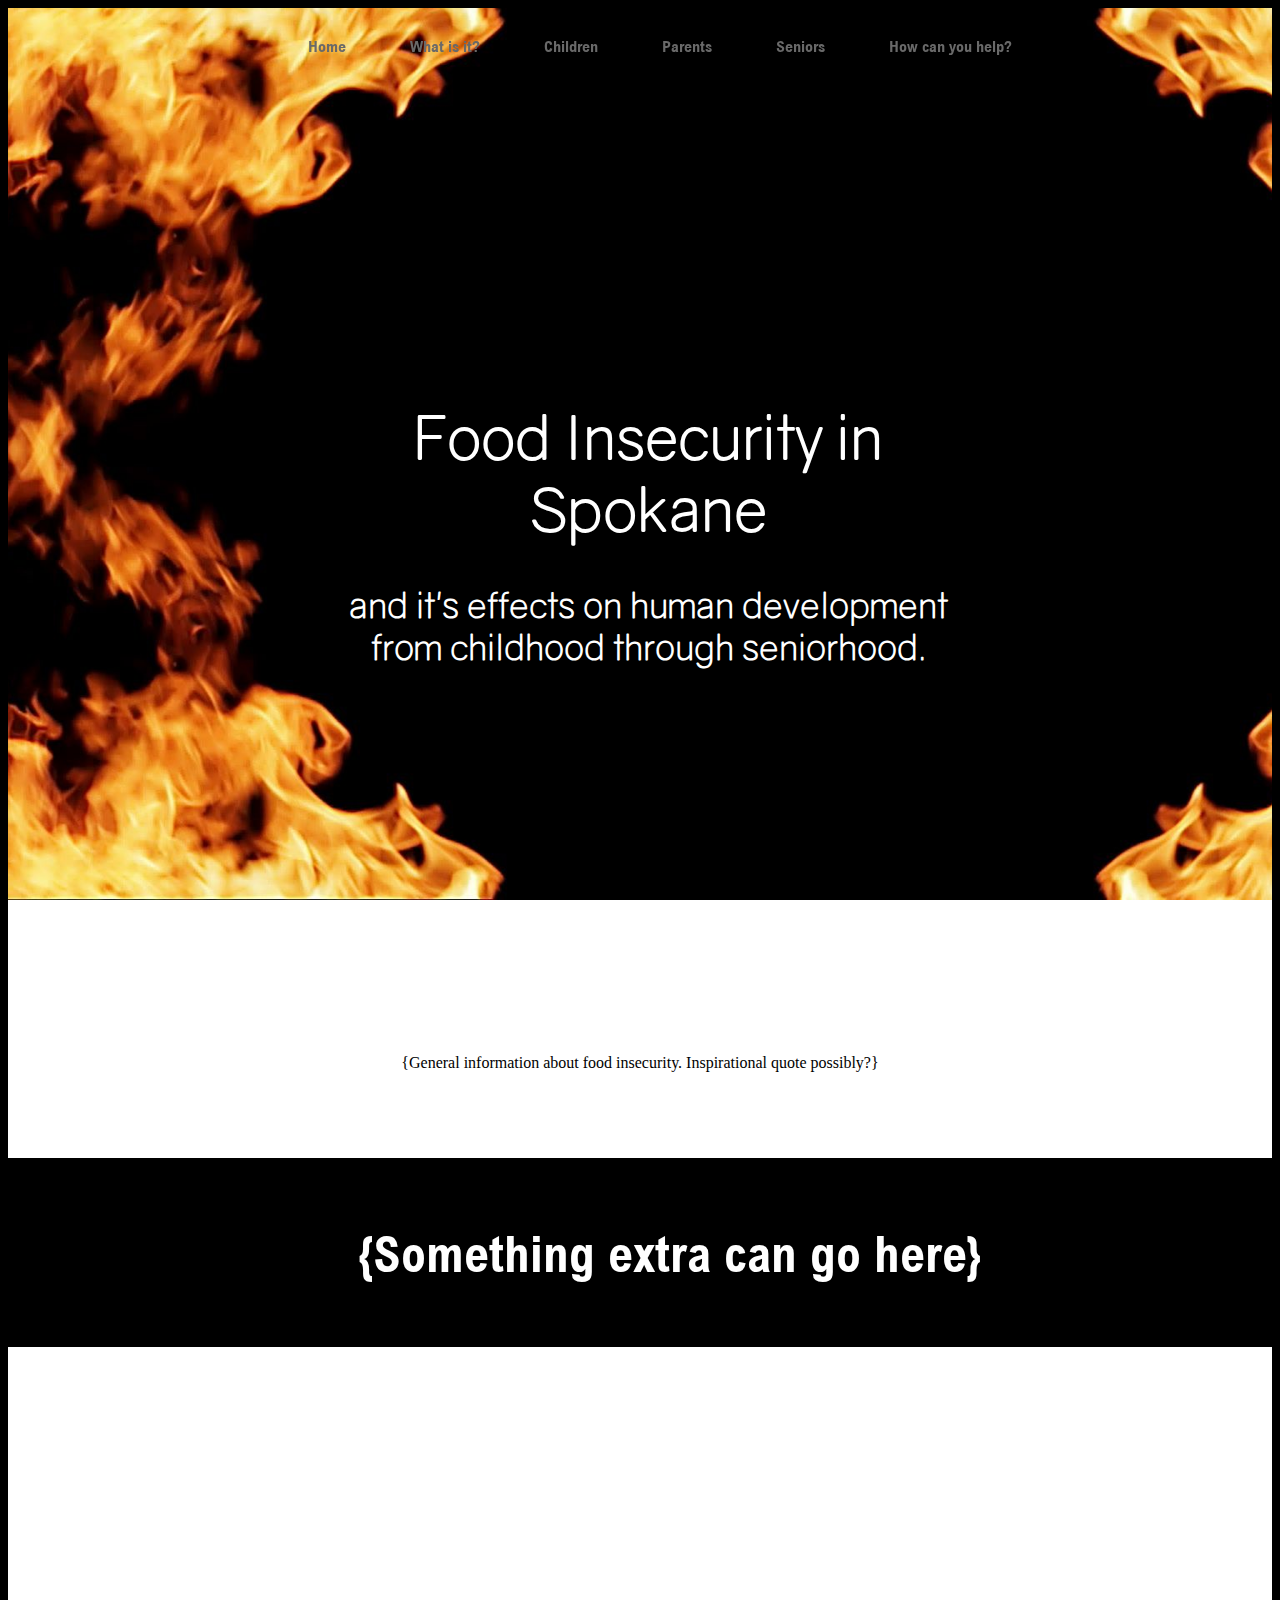
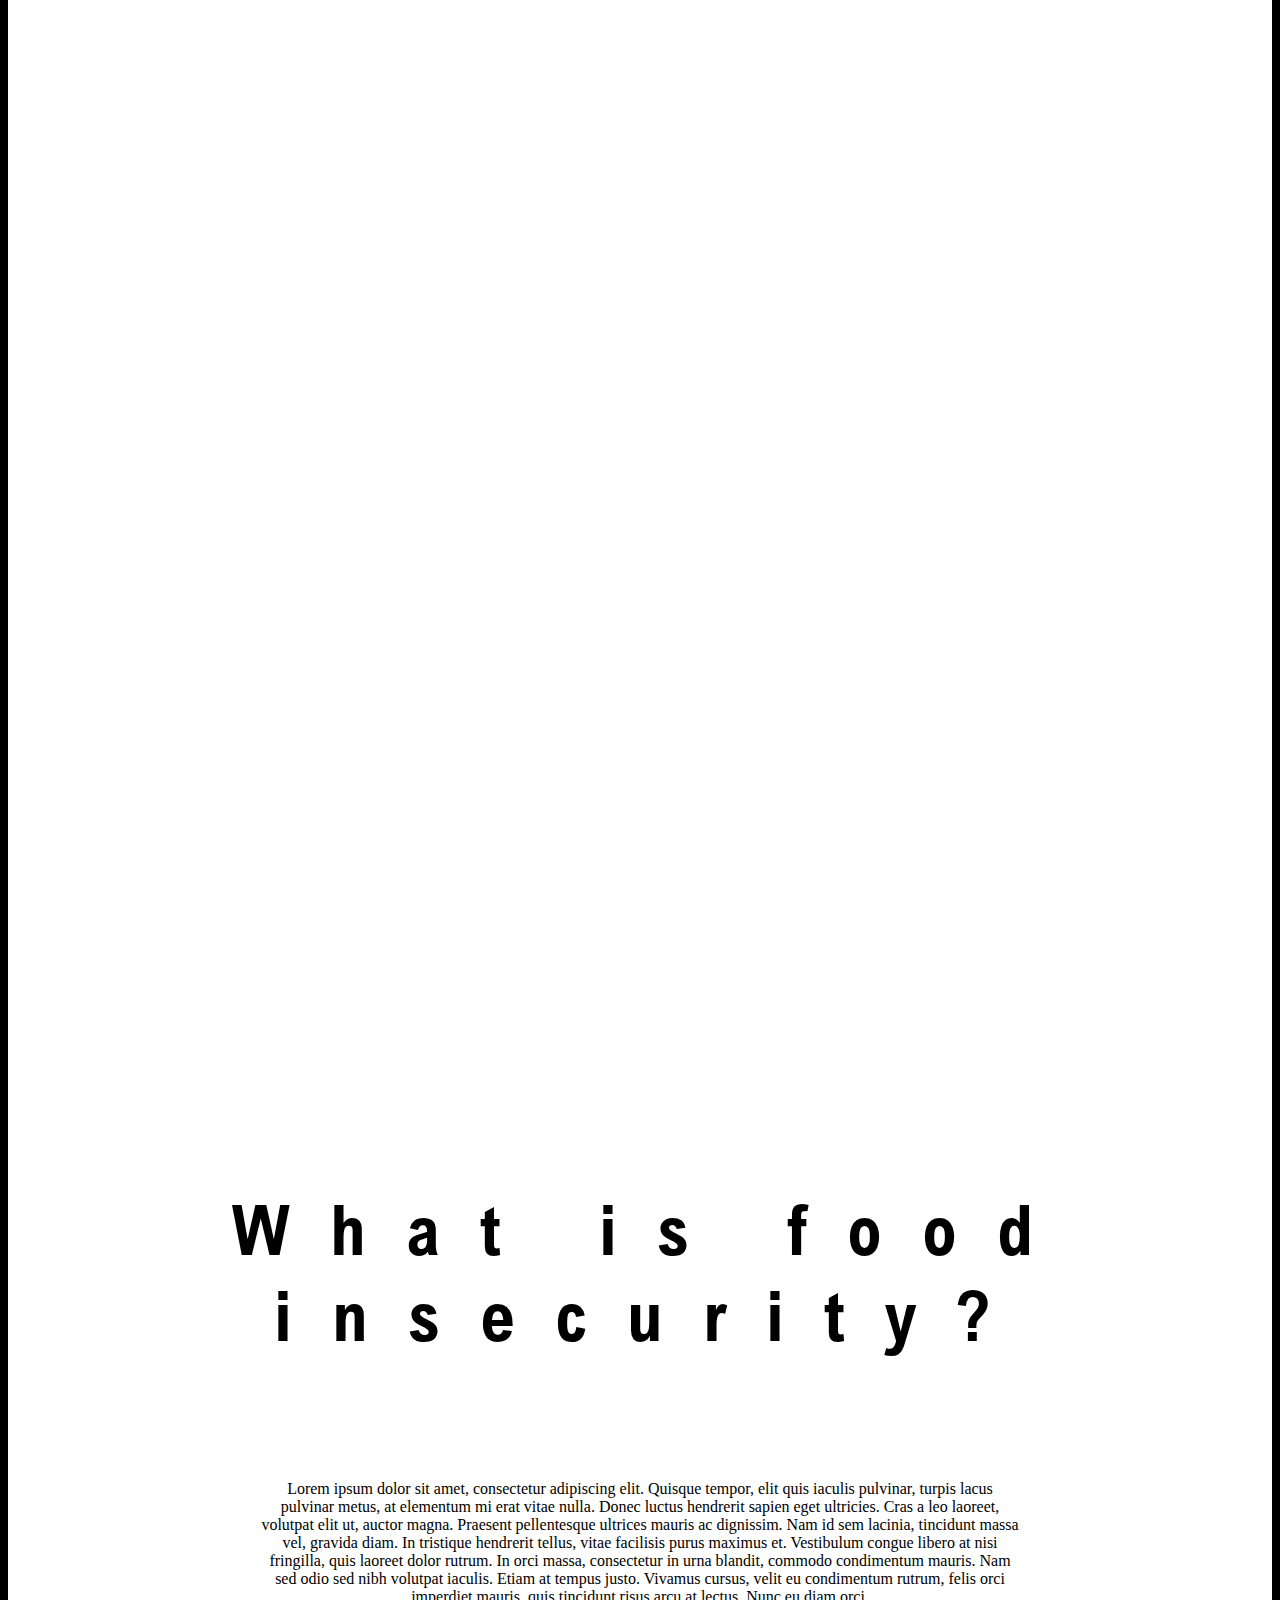
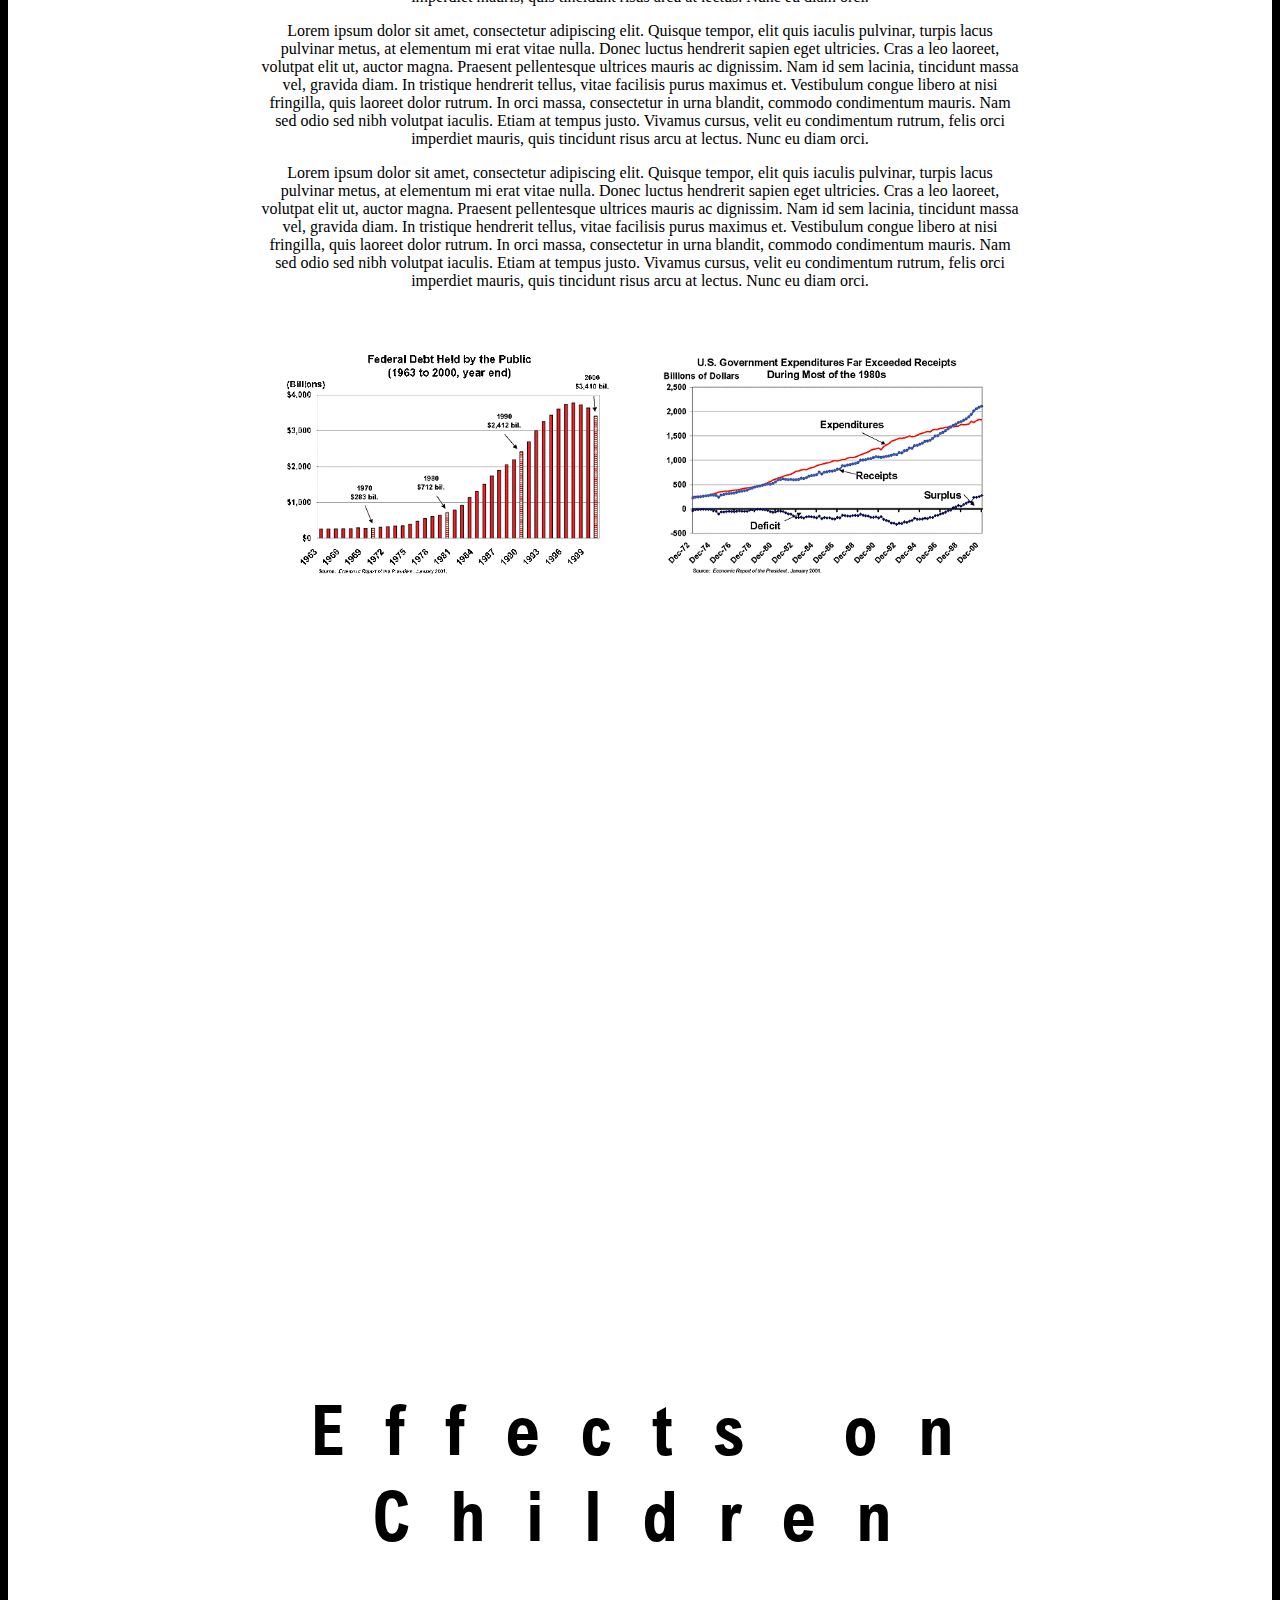
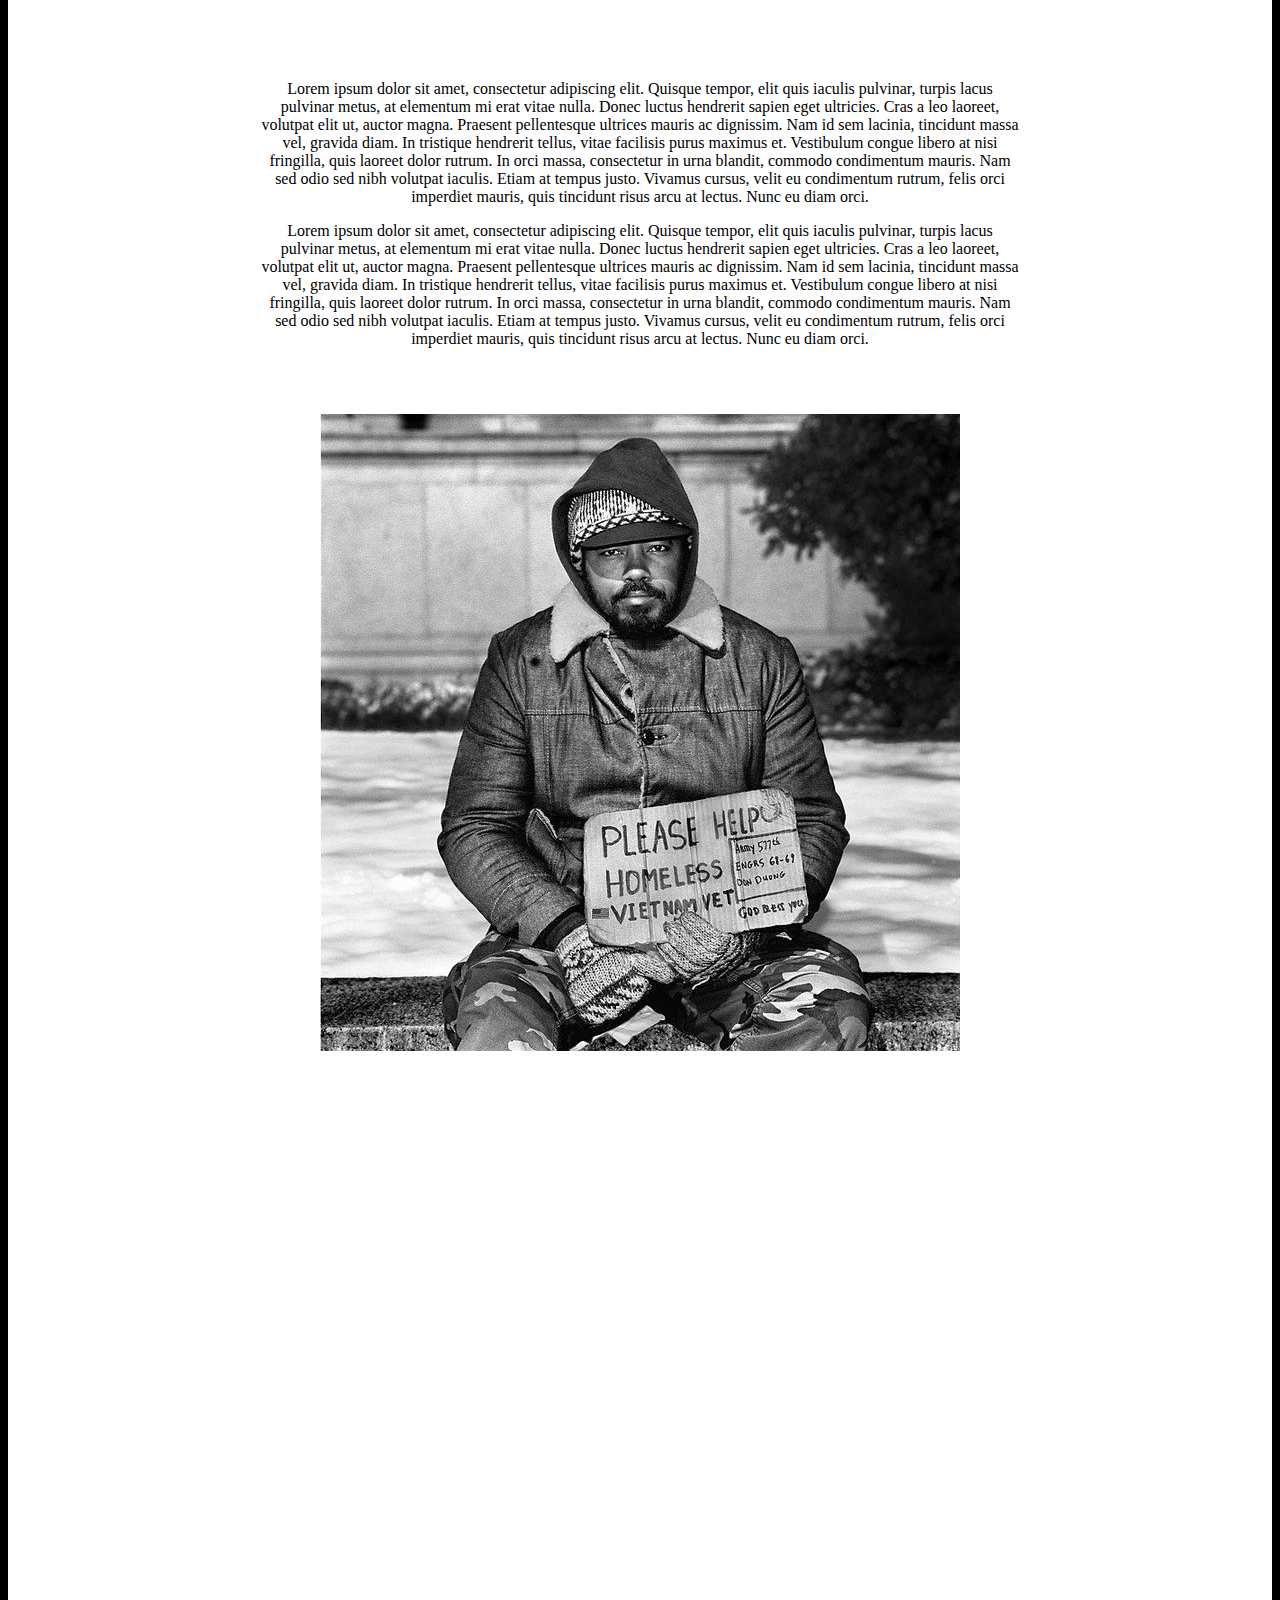
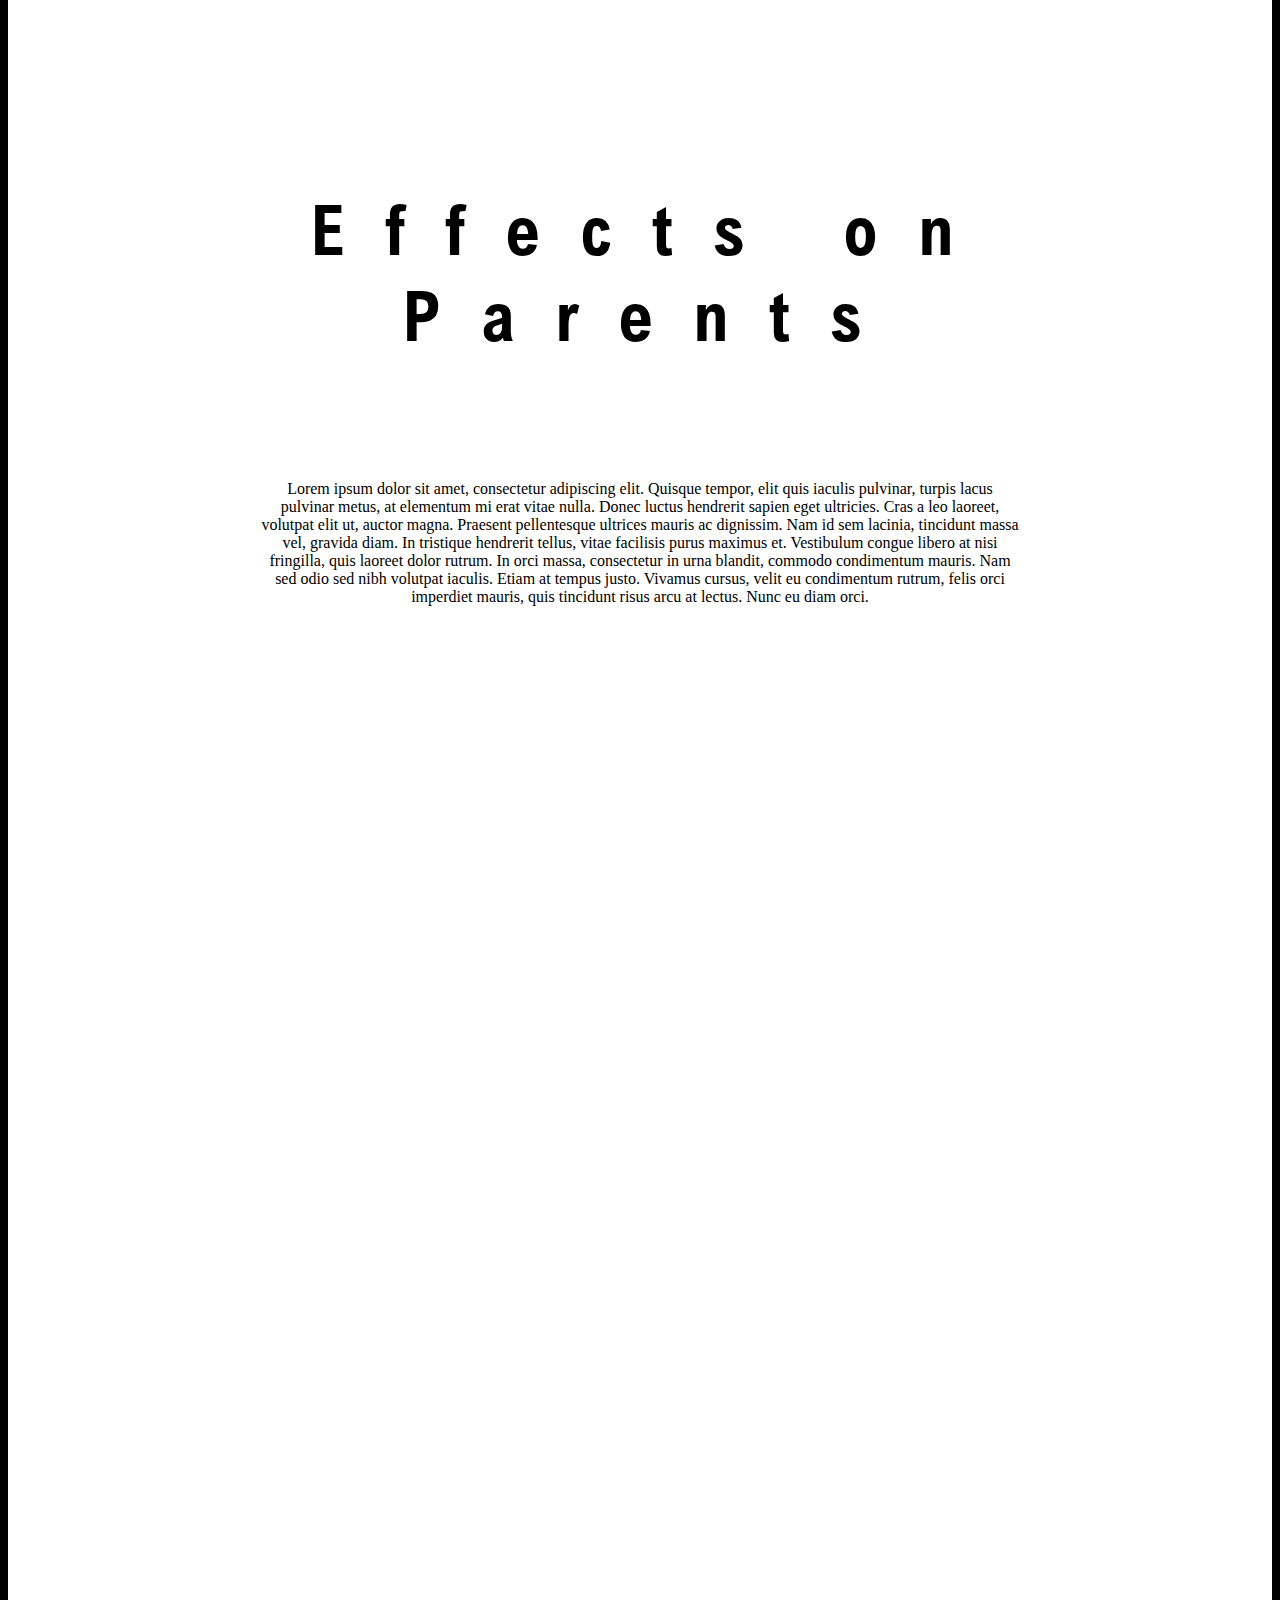
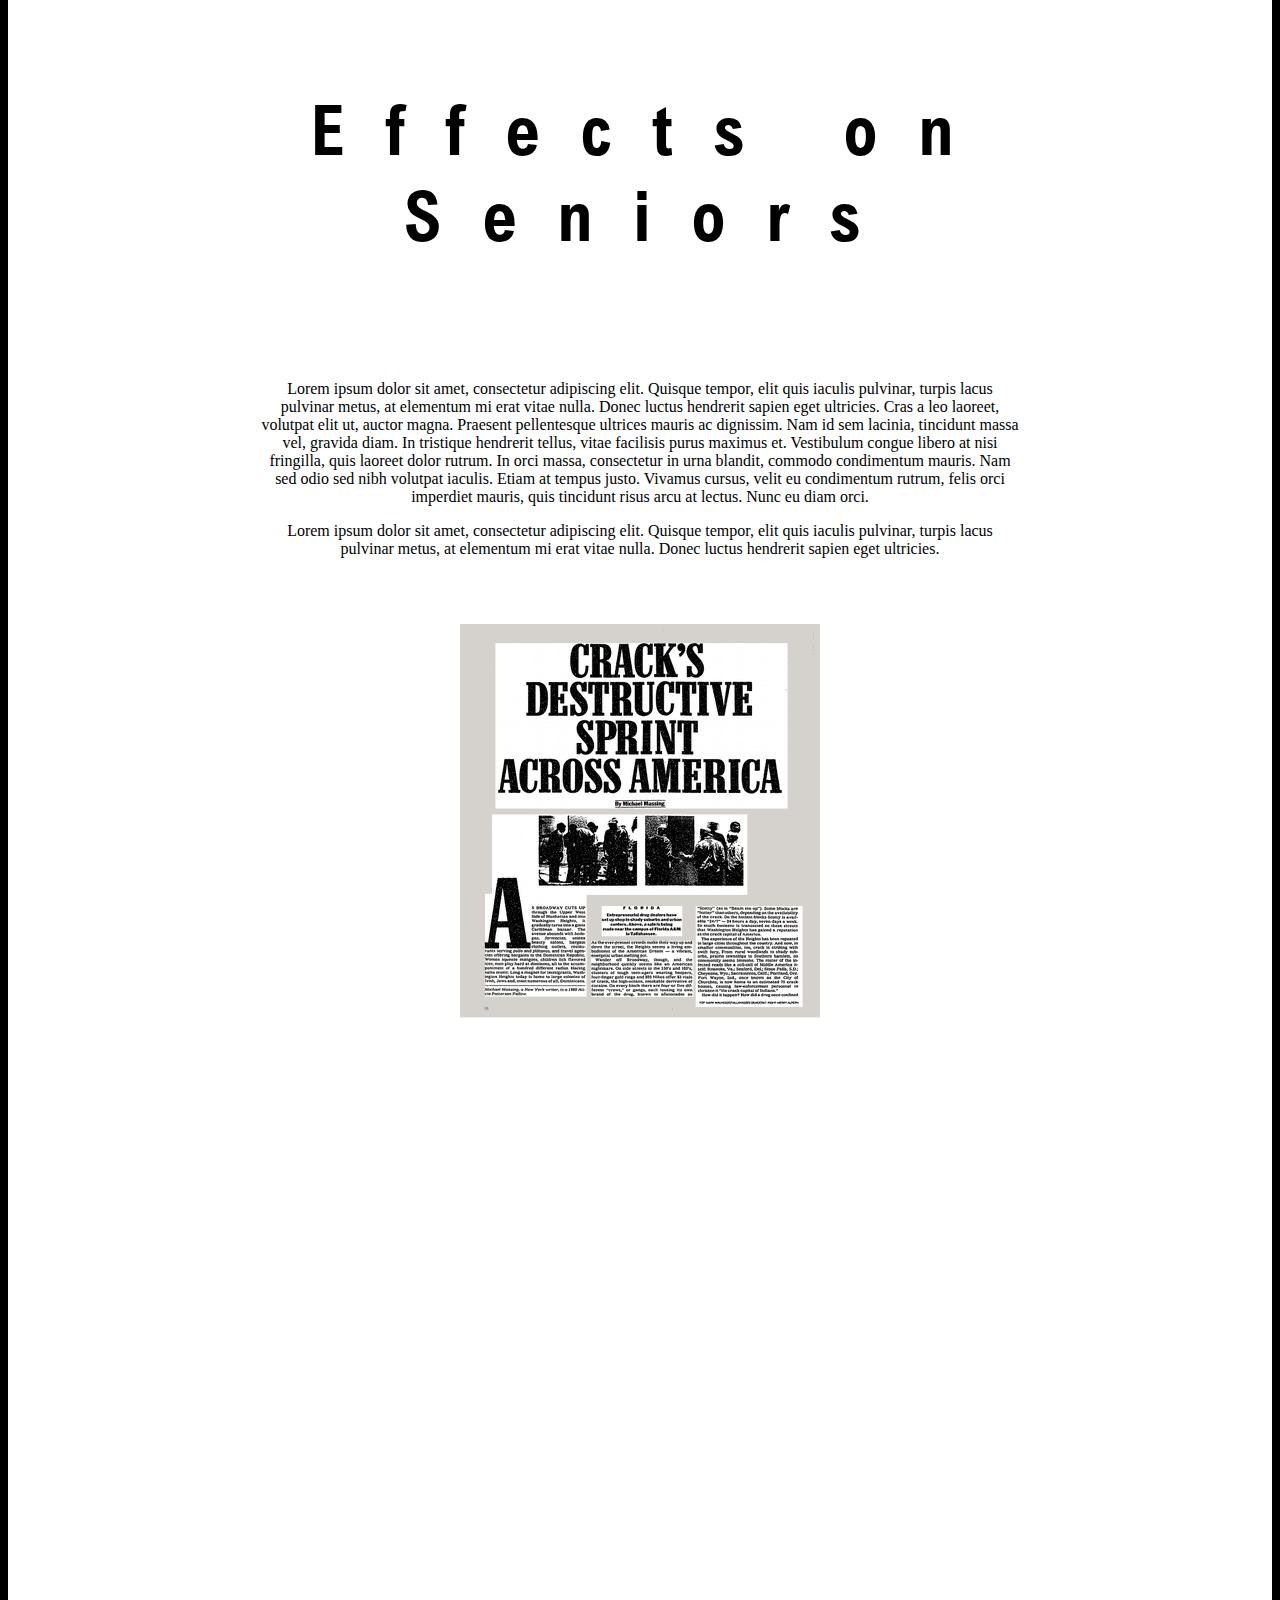
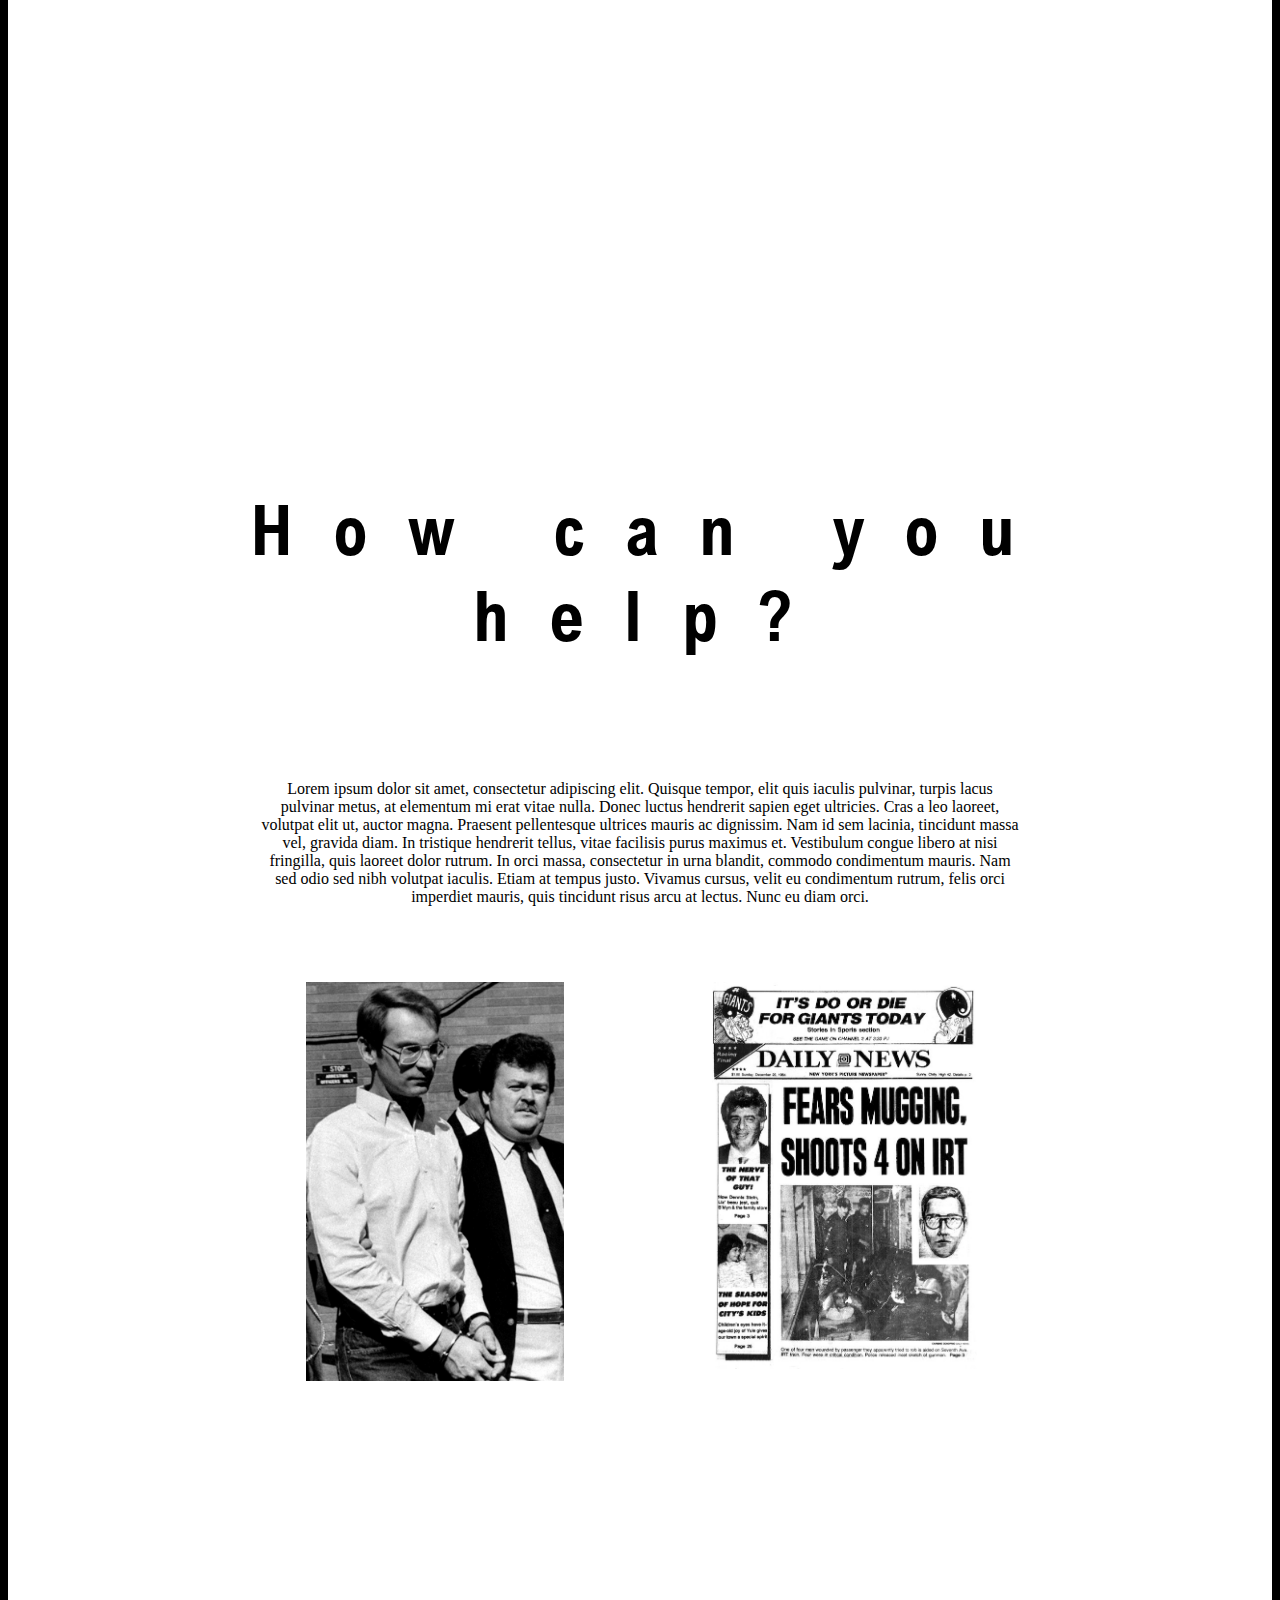
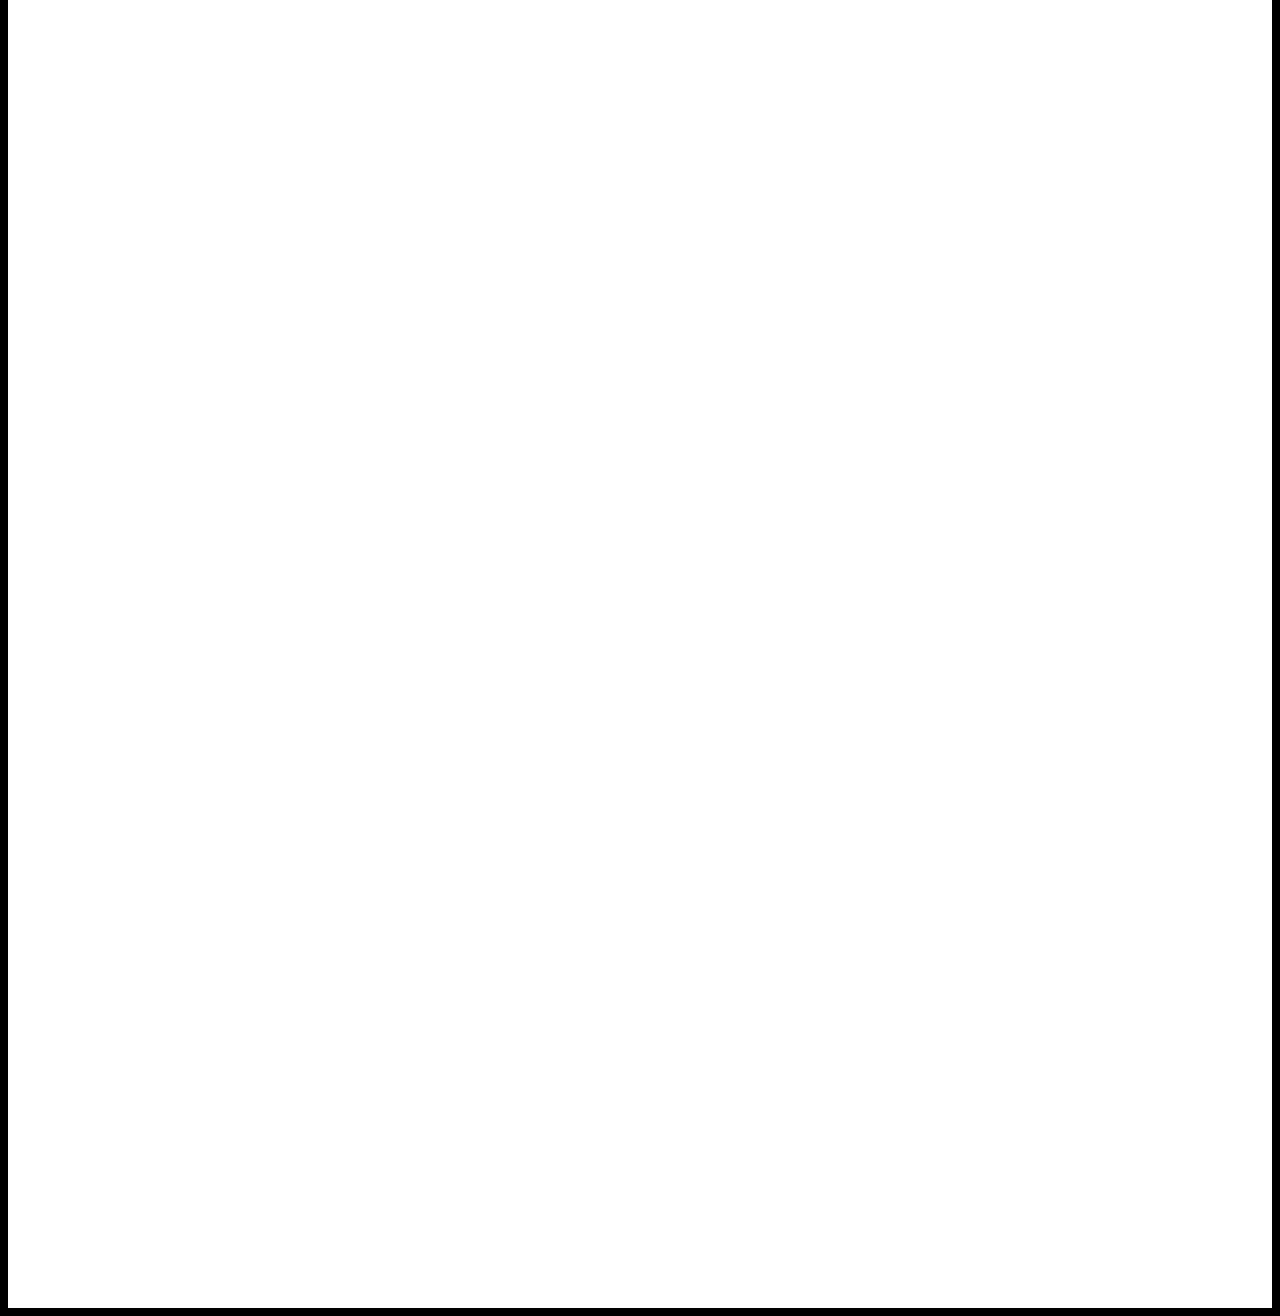
==== index.html @ cf9ab5a6 "Change menu items and tags" ====
<!DOCTYPE html>
<HTML>
<head>
    <link rel="stylesheet" type="text/css" href="stylesheet.css">
</head>

<body>
    <div class="menublock" id="navbar">
        <ul class="menu" id="menu">
            <li><a id="menuText" href="#homeImg">Home</a></li>
            <li><a id="menuText" href="#whatImg">What is it?</a></li>
            <li><a id="menuText" href="#childImg">Children</a></li>
            <li><a id="menuText" href="#parentImg">Parents</a></li>
            <li><a id="menuText" href="#seniorImg">Seniors</a></li>
            <li><a id="menuText" href="#howImg">How can you help?</a></li>
            
        </ul>
        <div class="progress-container">
            <div class="progress-bar" id="myBar"></div>
        </div>
    </div>
    
    <div class="parallax" id="homeImg" style="background-image: url(images/fire.jpg)">
        <div id="title" class="nameDiv">
            <h1>Food Insecurity in Spokane</h1>
            <h3>and it's effects on human development from childhood through seniorhood.</h3>
        </div>
    </div>

    
    <div class=parallax id="videoImg" style="background-image: url(images/joel.webp)"> 
        <div id="subBodyText">
            <p>{General information about food insecurity. Inspirational quote possibly?}</p>
        </div>
        <div id="videoDiv">
            <h1 id="videoTitleText">{Something extra can go here}</h1>
        </div>
<!--
        <iframe id="video" width="1000" height="700" src="https://www.youtube.com/embed/eFTLKWw542g" frameborder="0" allow="accelerometer; autoplay; encrypted-media; gyroscope; picture-in-picture" allowfullscreen>
        </iframe>
-->
        
    </div>
    
    <!--    What is food insecurity?    -->
    <div class=parallax id="whatImg" style="background-image: url(images/debtback.jpeg)">
        <div id="subTitleDiv">
            <h1 id="subTitleText">What is food insecurity?</h1>
        </div>
        <div id="subBodyText">
            <p>Lorem ipsum dolor sit amet, consectetur adipiscing elit. Quisque tempor, elit quis iaculis pulvinar, turpis lacus pulvinar metus, at elementum mi erat vitae nulla. Donec luctus hendrerit sapien eget ultricies. Cras a leo laoreet, volutpat elit ut, auctor magna. Praesent pellentesque ultrices mauris ac dignissim. Nam id sem lacinia, tincidunt massa vel, gravida diam. In tristique hendrerit tellus, vitae facilisis purus maximus et. Vestibulum congue libero at nisi fringilla, quis laoreet dolor rutrum. In orci massa, consectetur in urna blandit, commodo condimentum mauris. Nam sed odio sed nibh volutpat iaculis. Etiam at tempus justo. Vivamus cursus, velit eu condimentum rutrum, felis orci imperdiet mauris, quis tincidunt risus arcu at lectus. Nunc eu diam orci.
            
            </p>
            <p>	Lorem ipsum dolor sit amet, consectetur adipiscing elit. Quisque tempor, elit quis iaculis pulvinar, turpis lacus pulvinar metus, at elementum mi erat vitae nulla. Donec luctus hendrerit sapien eget ultricies. Cras a leo laoreet, volutpat elit ut, auctor magna. Praesent pellentesque ultrices mauris ac dignissim. Nam id sem lacinia, tincidunt massa vel, gravida diam. In tristique hendrerit tellus, vitae facilisis purus maximus et. Vestibulum congue libero at nisi fringilla, quis laoreet dolor rutrum. In orci massa, consectetur in urna blandit, commodo condimentum mauris. Nam sed odio sed nibh volutpat iaculis. Etiam at tempus justo. Vivamus cursus, velit eu condimentum rutrum, felis orci imperdiet mauris, quis tincidunt risus arcu at lectus. Nunc eu diam orci.
            
            </p>
            <p>Lorem ipsum dolor sit amet, consectetur adipiscing elit. Quisque tempor, elit quis iaculis pulvinar, turpis lacus pulvinar metus, at elementum mi erat vitae nulla. Donec luctus hendrerit sapien eget ultricies. Cras a leo laoreet, volutpat elit ut, auctor magna. Praesent pellentesque ultrices mauris ac dignissim. Nam id sem lacinia, tincidunt massa vel, gravida diam. In tristique hendrerit tellus, vitae facilisis purus maximus et. Vestibulum congue libero at nisi fringilla, quis laoreet dolor rutrum. In orci massa, consectetur in urna blandit, commodo condimentum mauris. Nam sed odio sed nibh volutpat iaculis. Etiam at tempus justo. Vivamus cursus, velit eu condimentum rutrum, felis orci imperdiet mauris, quis tincidunt risus arcu at lectus. Nunc eu diam orci.
            
            </p>
            <div id="debtsGraphRow">
                <div id="debtsGraphCol">
                    <img id="debtsImage" src="images/debt.gif">
                </div>
                <div id="debtsGraphCol">
                    <img id="debtsImage" src="images/debt2.gif">
                </div>
            </div>
        </div>
    </div>
    
    <!--    Children Effects    -->
    <div class=parallax id="childImg" style="background-image: url(images/homeless.jpg)">
        <div id="subTitleDiv">
            <h1 id="subTitleText">Effects on Children</h1>
        </div>
        <div id="subBodyText">
            <p>Lorem ipsum dolor sit amet, consectetur adipiscing elit. Quisque tempor, elit quis iaculis pulvinar, turpis lacus pulvinar metus, at elementum mi erat vitae nulla. Donec luctus hendrerit sapien eget ultricies. Cras a leo laoreet, volutpat elit ut, auctor magna. Praesent pellentesque ultrices mauris ac dignissim. Nam id sem lacinia, tincidunt massa vel, gravida diam. In tristique hendrerit tellus, vitae facilisis purus maximus et. Vestibulum congue libero at nisi fringilla, quis laoreet dolor rutrum. In orci massa, consectetur in urna blandit, commodo condimentum mauris. Nam sed odio sed nibh volutpat iaculis. Etiam at tempus justo. Vivamus cursus, velit eu condimentum rutrum, felis orci imperdiet mauris, quis tincidunt risus arcu at lectus. Nunc eu diam orci.
            
            </p>
            <p>Lorem ipsum dolor sit amet, consectetur adipiscing elit. Quisque tempor, elit quis iaculis pulvinar, turpis lacus pulvinar metus, at elementum mi erat vitae nulla. Donec luctus hendrerit sapien eget ultricies. Cras a leo laoreet, volutpat elit ut, auctor magna. Praesent pellentesque ultrices mauris ac dignissim. Nam id sem lacinia, tincidunt massa vel, gravida diam. In tristique hendrerit tellus, vitae facilisis purus maximus et. Vestibulum congue libero at nisi fringilla, quis laoreet dolor rutrum. In orci massa, consectetur in urna blandit, commodo condimentum mauris. Nam sed odio sed nibh volutpat iaculis. Etiam at tempus justo. Vivamus cursus, velit eu condimentum rutrum, felis orci imperdiet mauris, quis tincidunt risus arcu at lectus. Nunc eu diam orci.
                
            </p>
            <img id="singleImage" src="images/vetsub.jpg">
        </div>
    </div>
    
    <!--    Parent Effects    -->
    <div class=parallax id="parentImg" style="background-image: url(images/aids.jpg)">
        <div id="subTitleDiv">
            <h1 id="subTitleText">Effects on Parents</h1>
        </div>
        <div  id="subBodyText">
            <p>Lorem ipsum dolor sit amet, consectetur adipiscing elit. Quisque tempor, elit quis iaculis pulvinar, turpis lacus pulvinar metus, at elementum mi erat vitae nulla. Donec luctus hendrerit sapien eget ultricies. Cras a leo laoreet, volutpat elit ut, auctor magna. Praesent pellentesque ultrices mauris ac dignissim. Nam id sem lacinia, tincidunt massa vel, gravida diam. In tristique hendrerit tellus, vitae facilisis purus maximus et. Vestibulum congue libero at nisi fringilla, quis laoreet dolor rutrum. In orci massa, consectetur in urna blandit, commodo condimentum mauris. Nam sed odio sed nibh volutpat iaculis. Etiam at tempus justo. Vivamus cursus, velit eu condimentum rutrum, felis orci imperdiet mauris, quis tincidunt risus arcu at lectus. Nunc eu diam orci.</p>
        </div>
    </div>
    
    <!--    Senior Effects    -->
    <div class=parallax id="seniorImg" style="background-image: url(images/crack.jpg)">
        <div  id="subTitleDiv">
            <h1 id="subTitleText">Effects on Seniors</h1>
        </div>
        <div  id="subBodyText">
            <p>Lorem ipsum dolor sit amet, consectetur adipiscing elit. Quisque tempor, elit quis iaculis pulvinar, turpis lacus pulvinar metus, at elementum mi erat vitae nulla. Donec luctus hendrerit sapien eget ultricies. Cras a leo laoreet, volutpat elit ut, auctor magna. Praesent pellentesque ultrices mauris ac dignissim. Nam id sem lacinia, tincidunt massa vel, gravida diam. In tristique hendrerit tellus, vitae facilisis purus maximus et. Vestibulum congue libero at nisi fringilla, quis laoreet dolor rutrum. In orci massa, consectetur in urna blandit, commodo condimentum mauris. Nam sed odio sed nibh volutpat iaculis. Etiam at tempus justo. Vivamus cursus, velit eu condimentum rutrum, felis orci imperdiet mauris, quis tincidunt risus arcu at lectus. Nunc eu diam orci.
            </p>
            <p>Lorem ipsum dolor sit amet, consectetur adipiscing elit. Quisque tempor, elit quis iaculis pulvinar, turpis lacus pulvinar metus, at elementum mi erat vitae nulla. Donec luctus hendrerit sapien eget ultricies.               
            </p>
            <img id="singleImage" src="images/crackpaper.png">
        </div>
    </div>
    
    <!--    How can you help?    -->
    <div class=parallax id="howImg" style="background-image: url(images/bern2.jpg)">
        <div id="subTitleDiv">
            <h1 id="subTitleText">How can you help?</h1>
        </div>
        <div id="subBodyText">
            <p>Lorem ipsum dolor sit amet, consectetur adipiscing elit. Quisque tempor, elit quis iaculis pulvinar, turpis lacus pulvinar metus, at elementum mi erat vitae nulla. Donec luctus hendrerit sapien eget ultricies. Cras a leo laoreet, volutpat elit ut, auctor magna. Praesent pellentesque ultrices mauris ac dignissim. Nam id sem lacinia, tincidunt massa vel, gravida diam. In tristique hendrerit tellus, vitae facilisis purus maximus et. Vestibulum congue libero at nisi fringilla, quis laoreet dolor rutrum. In orci massa, consectetur in urna blandit, commodo condimentum mauris. Nam sed odio sed nibh volutpat iaculis. Etiam at tempus justo. Vivamus cursus, velit eu condimentum rutrum, felis orci imperdiet mauris, quis tincidunt risus arcu at lectus. Nunc eu diam orci.</p>
            <div id="bernGraphRow">
                <div id="bernGraphCol">
                    <img id="bernLeftImg" src="images/bern.jpg">
                </div>
                <div id="debtsGraphCol">
                    <img id="bernRightImg" src="images/bernpaper.jpeg">
                </div>
            </div>
        </div>
    </div>

    <div class="menuspace"></div>
    <script>
        window.addEventListener('load', checkBrowser());
        window.onscroll = function() {menubarscroll()};
        function checkBrowser(){
            if(navigator.userAgent.indexOf("Chrome") === -1){
                alert("Please use Google Chrome for the best experience");
            } else if(navigator.userAgent.indexOf("Edge") > -1 || navigator.userAgent.indexOf("Edg") > -1) {
                alert("Please use Google Chrome for the best experience");
            }
            for (opacity = 0; opacity < 1.1; opacity = opacity + 0.1) {           
                setTimeout(function(){document.getElementById('title').style.opacity = opacity;},100)                       
            } 
        }
        
        function menubarscroll(){
            if (document.body.scrollTop > 50 || document.documentElement.scrollTop > 50) {
                //while scrolled the bar is in this position
                document.getElementById("navbar").style.top = "-00px";
                document.getElementById("navbar").style.backgroundColor = "white";
                document.getElementById("menu").style.color = "black";
                document.getElementById("navbar").style.paddingTop = "0px";
                document.getElementById("navbar").style.paddingBottom = "0px";
                document.getElementById("myBar").style.backgroundColor = "lightblue";
                
            } 
            else {
                //while NOT scrolled the bar is in this position
                document.getElementById("myBar").style.backgroundColor = "transparent";
                document.getElementById("navbar").style.top = "0px";
                document.getElementById("navbar").style.backgroundColor = "transparent";
                document.getElementById("menu").style.color = "white";
                document.getElementById("navbar").style.paddingTop = "40px";
                document.getElementById("navbar").style.paddingBottom = "40px";
            }
            
            var winScroll = document.body.scrollTop || document.documentElement.scrollTop;
            var height = document.documentElement.scrollHeight - document.documentElement.clientHeight;
            var scrolled = (winScroll / height) * 100;
            document.getElementById("myBar").style.width = scrolled + "%";
        }
    </script>
</body>
</HTML>
---- stylesheet.css ----
@font-face{
    font-family: NovaLight;
    src: url(fonts/ArialNovaCond-Light.ttf);
}
@font-face{
    font-family: NovaLightBold;
    src: url(fonts/ArialNovaCond-Bold.ttf);
}
@font-face{
    font-family: GravityLight;
    src: url(fonts/gravity/Gravity-Light.otf);
}

html {
  scroll-behavior: smooth;
}
    
body{
    background-color: black;
    background-position:top;
    background-repeat: no-repeat;
    background-attachment: fixed;
    background-size: cover; 
    top: -2000;
    font-family: Segoe UI Light;
    min-width: 500px;
    overflow-x: hidden;
}
    /*Top Menu Bar CSS*/
    
    
    /*div that contains the list*/
.menublock{
    background-color:transparent;
    position: fixed;
    width: 100%;    
    left: 0px;
    top: 0px;
    z-index: 10;
    transition: top 0.5s;
    padding: 0px;
    transition: padding 0.5s;
        
}
    
    /*list settings*/
.menu {
    list-style: none;
    overflow: hidden;
    float: none;
    text-align: center;
    color: white;
    display: block;
    font-family: NovaLightBold;
    font-weight: bold;
}
    
    /*makes the list horizontal and not vertical*/
.menu li{
    display: inline;
    padding: 10px;
}
    
.menu a{
    display: inline-block;
    padding: 20px;
    text-decoration: none;
    color: dimgrey;
}
    
    /*when the mouse hovers over the text*/
.menu a:hover{
    background-color: #1a1a1a;
    transition: background-color 0.7s;
}
    
.menuspace{
    background-color: aqua;
    top: 4000px;
}

/* The progress bar (scroll indicator) */
.progress-bar {
  height: 8px;
  background: lightblue;
  width: 0%;
}
 
    /*Parallaxed Image Formatting*/
    /*Home Image Div*/
#homeImg{
    min-height: 1000px;
    background-size: cover;
}
#videoDiv{
    background-color: black;
    width: 100%;
    padding: 30px;
    text-align: center;
}
#videoTitleText{
    color: white;
    font-size: 50px;
    font-family: NovaLightBold;
}
#videoBody{
    width: 100%;
    height: 300px;
    align-self: center;
    background-color: white;
    text-align: center;
}
#videoImg{
    min-height: 1700px;
    background-size: contain;
    background-position: center;
    background-color: gray
    z-index: -1;
}
#video{
    display: block;
    margin: auto;
    transform: translateY(40%);
}

#subTitleDiv{
    background-color: white;
    padding: 30px
}
#subTitleText{
    color: black;
    text-align: center;
    font-size: 70px;
    font-family: NovaLightBold;
    letter-spacing: 40px;
    padding-left: 2%;
}

#subBodyText{
    background-color: white;
    height: auto;
    text-align: center;
    padding-top: 30px;
    padding-left: 20%;
    padding-right: 20%;
    padding-bottom: 70px;
}

#singleImage{
    height: auto;
    width: auto;
    max-width: 100%;
    padding-top: 50px;
}

#whatImg{
    min-height:1800px;
    background-size: cover;
    z-index: 10;
}

#debtsBodyText{
    background-color: white;
    height: auto;
    text-align: center;
    padding: 30px;
    padding-left: 23%;
    padding-right: 23%;
    padding-bottom: 70px;
}
#debtsGraphRow{
    display: flex;
    flex-direction: row;
    flex-wrap: nowrap;
    align-items: flex-start;
    padding-bottom: 60px;
    width: auto;
    height: auto;
}

#debtsGraphCol {
    flex: 1;
    max-width: 100%;
    height: auto;
    max-height: 310px;
    width: auto;
    padding-top: 10px;
}

#debtsImage{
    width: auto;
    height: auto;
    max-width: 100%;
}

#childImg{
    min-height:2000px;;
    background-size: cover;
    z-index: 200;
}

#parentImg{
    min-height:1500px;
    background-size: cover;
    z-index: 100;
}

#seniorImg{
    min-height:2000px;
    background-size: cover;
    z-index: 100;
}

#howImg{
    min-height:2500px;
    background-size: cover;
    z-index: 100;
    background-position: top;
}

#bernSubBodyText{
    background-color: white;
    height: auto;
    text-align: center;
    padding-top: 30px;
    padding-left: 30%;
    padding-right: 30%;
    padding-bottom: 70px;
}


#bernSubImage{
    padding-top: 50px;
    height: auto;
    width: auto;
    max-width: 40%;
}

#bernGraphRow{
    display: flex;
    flex-direction: row;
    flex-wrap: nowrap;
    align-items: flex-start;
    padding-bottom: 60px;
    width: auto;
    height: auto;
    padding-top: 50px;
    max-width: 100%;
}

#bernGraphCol {
    flex: 1;
    max-width: 100%;
    height: auto;
    width: auto;
    padding-top: 10px;
}

#bernLeftImg{
    width: auto;
    height: auto;
    max-width: 68%;
    margin-right: 30px;
    
}

#bernRightImg{
    width: auto;
    height: auto;
    max-width: 70%; 
    margin-left: 30px;
}

    /*Title/Name Div*/
.nameDiv{
    background-color: transparent;
    font-family: GravityLight;
    font-size: 30px;
    position: absolute;
    top: 40%;
    transform: translateX(50%);
    width: 50%;
    text-align: center;
    margin: auto;
    display: inline-block;
    opacity: 0%;
    transition: opacity 1s;
}

.nameDiv h1{
    color: white;
}

.nameDiv h3{
    color: white;
}


    /*Universal Parallax Format*/
.parallax{ 
    background-color: white;
    background-attachment: fixed;
    background-repeat: no-repeat;
}
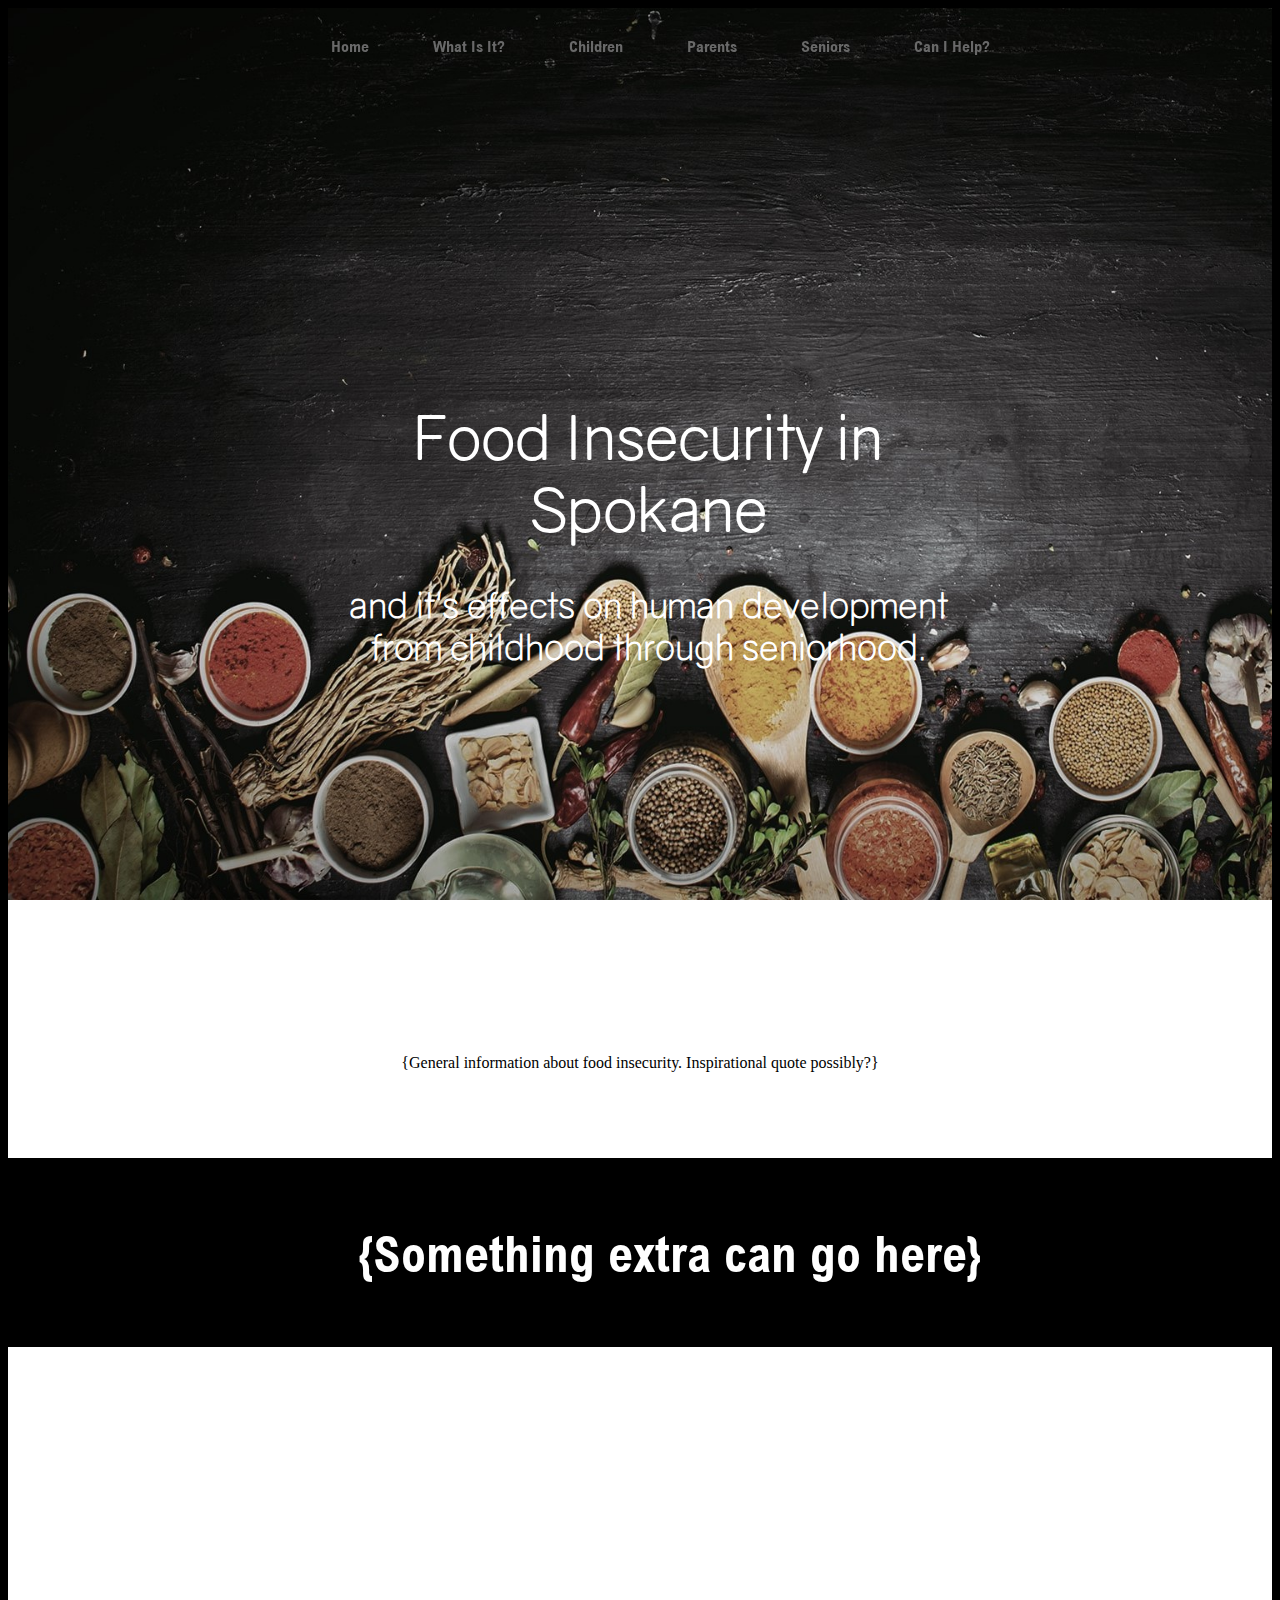
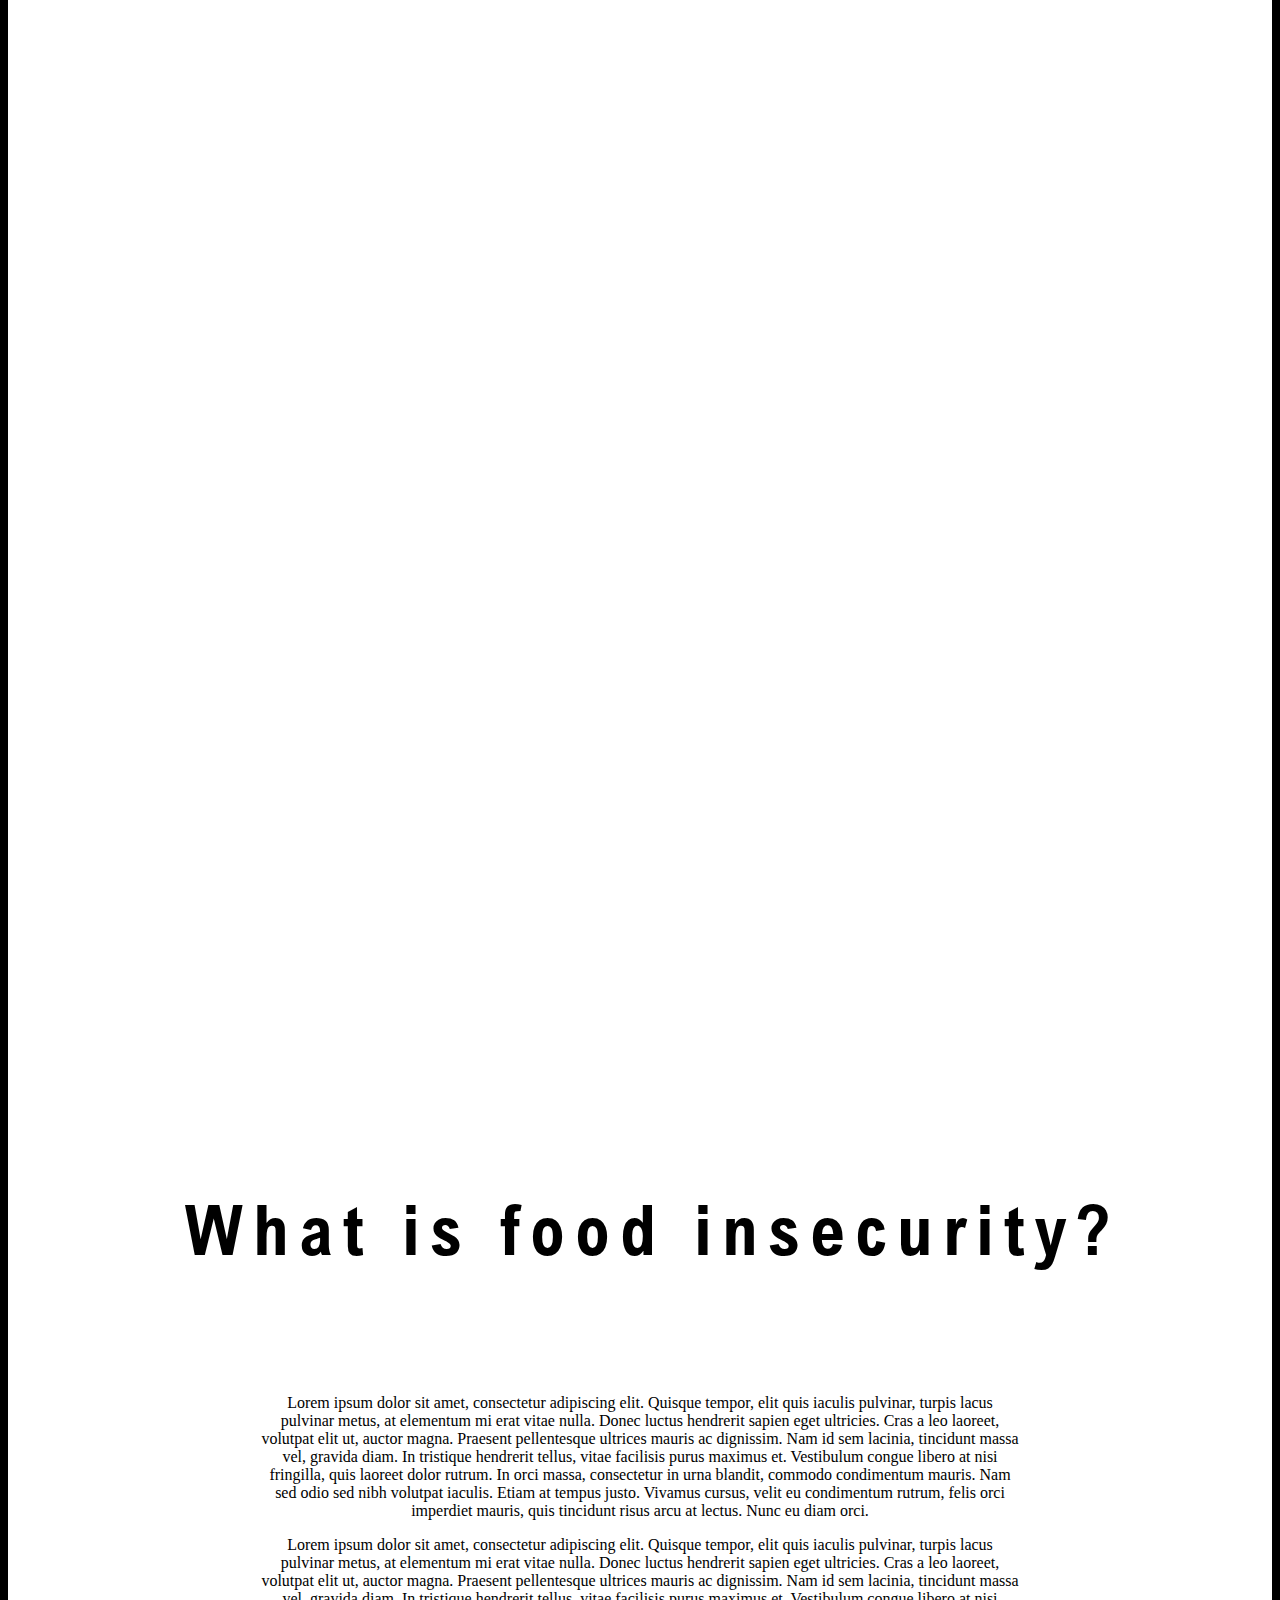
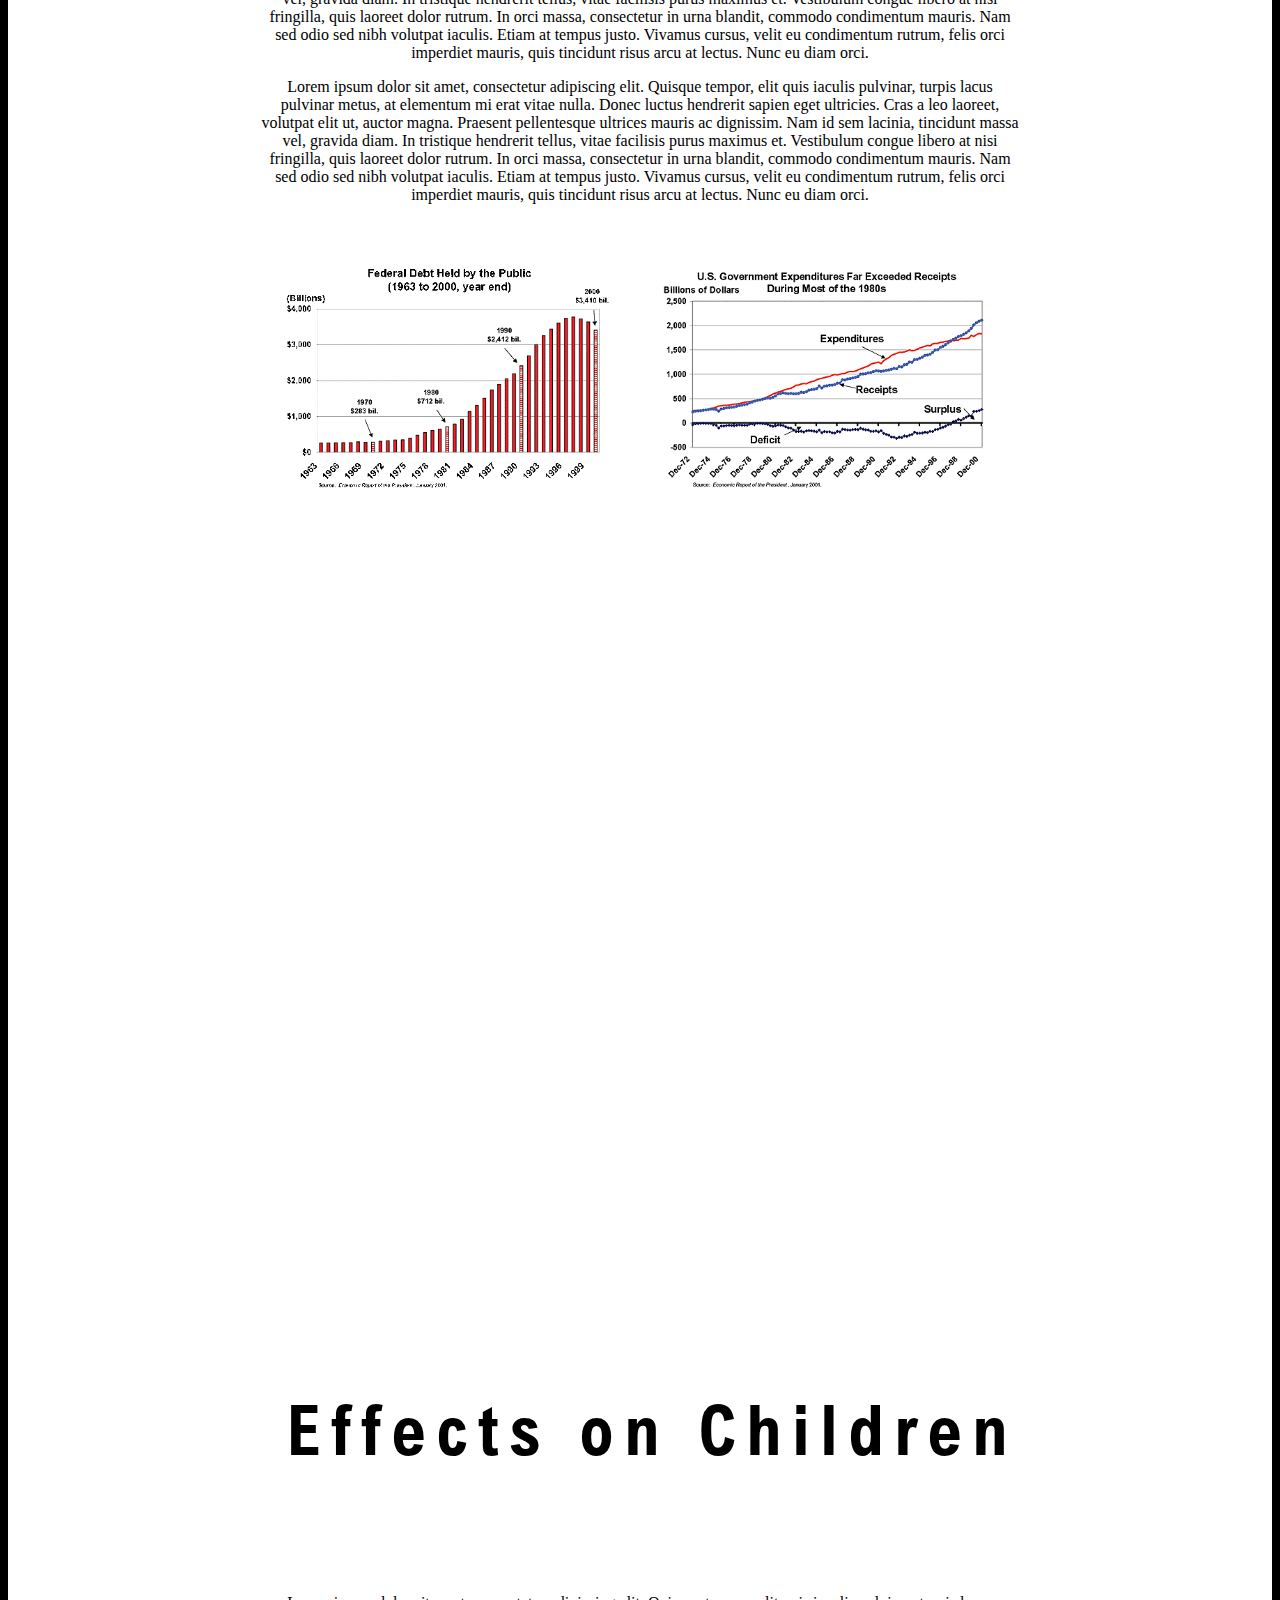
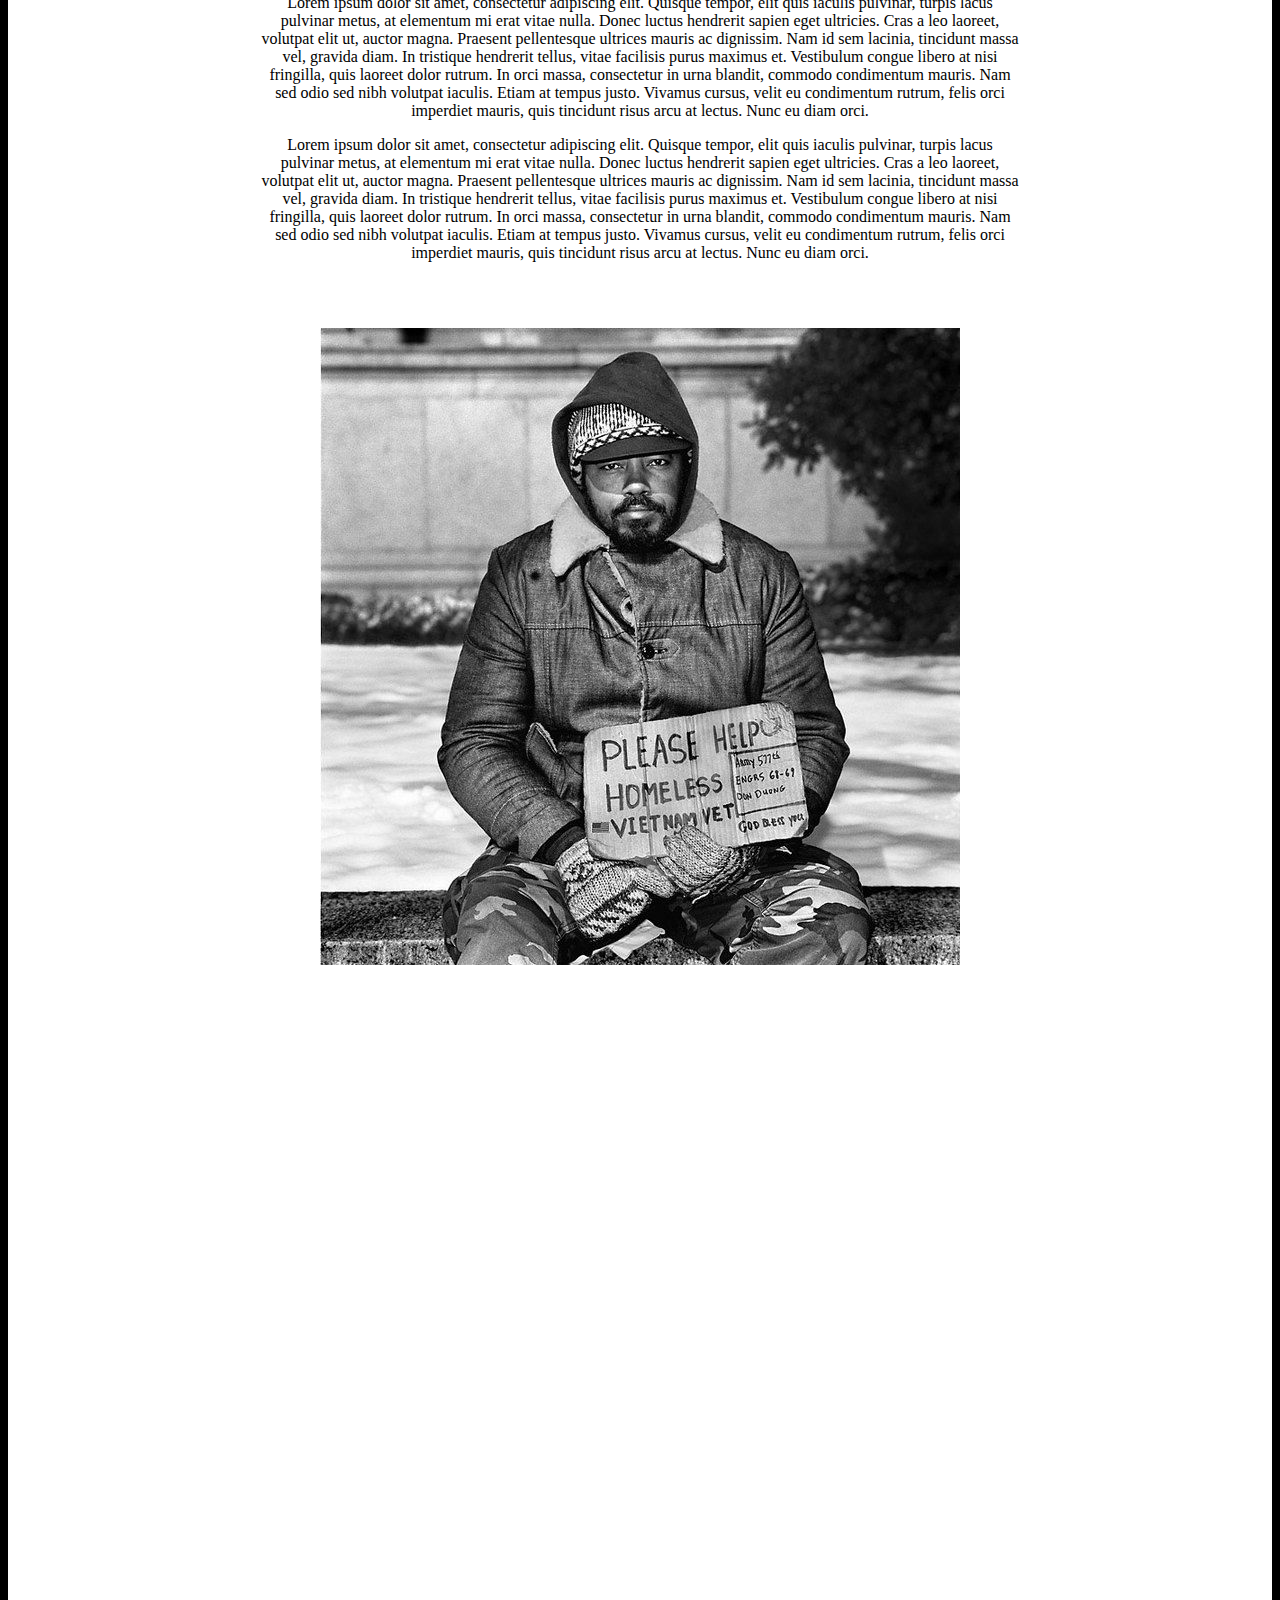
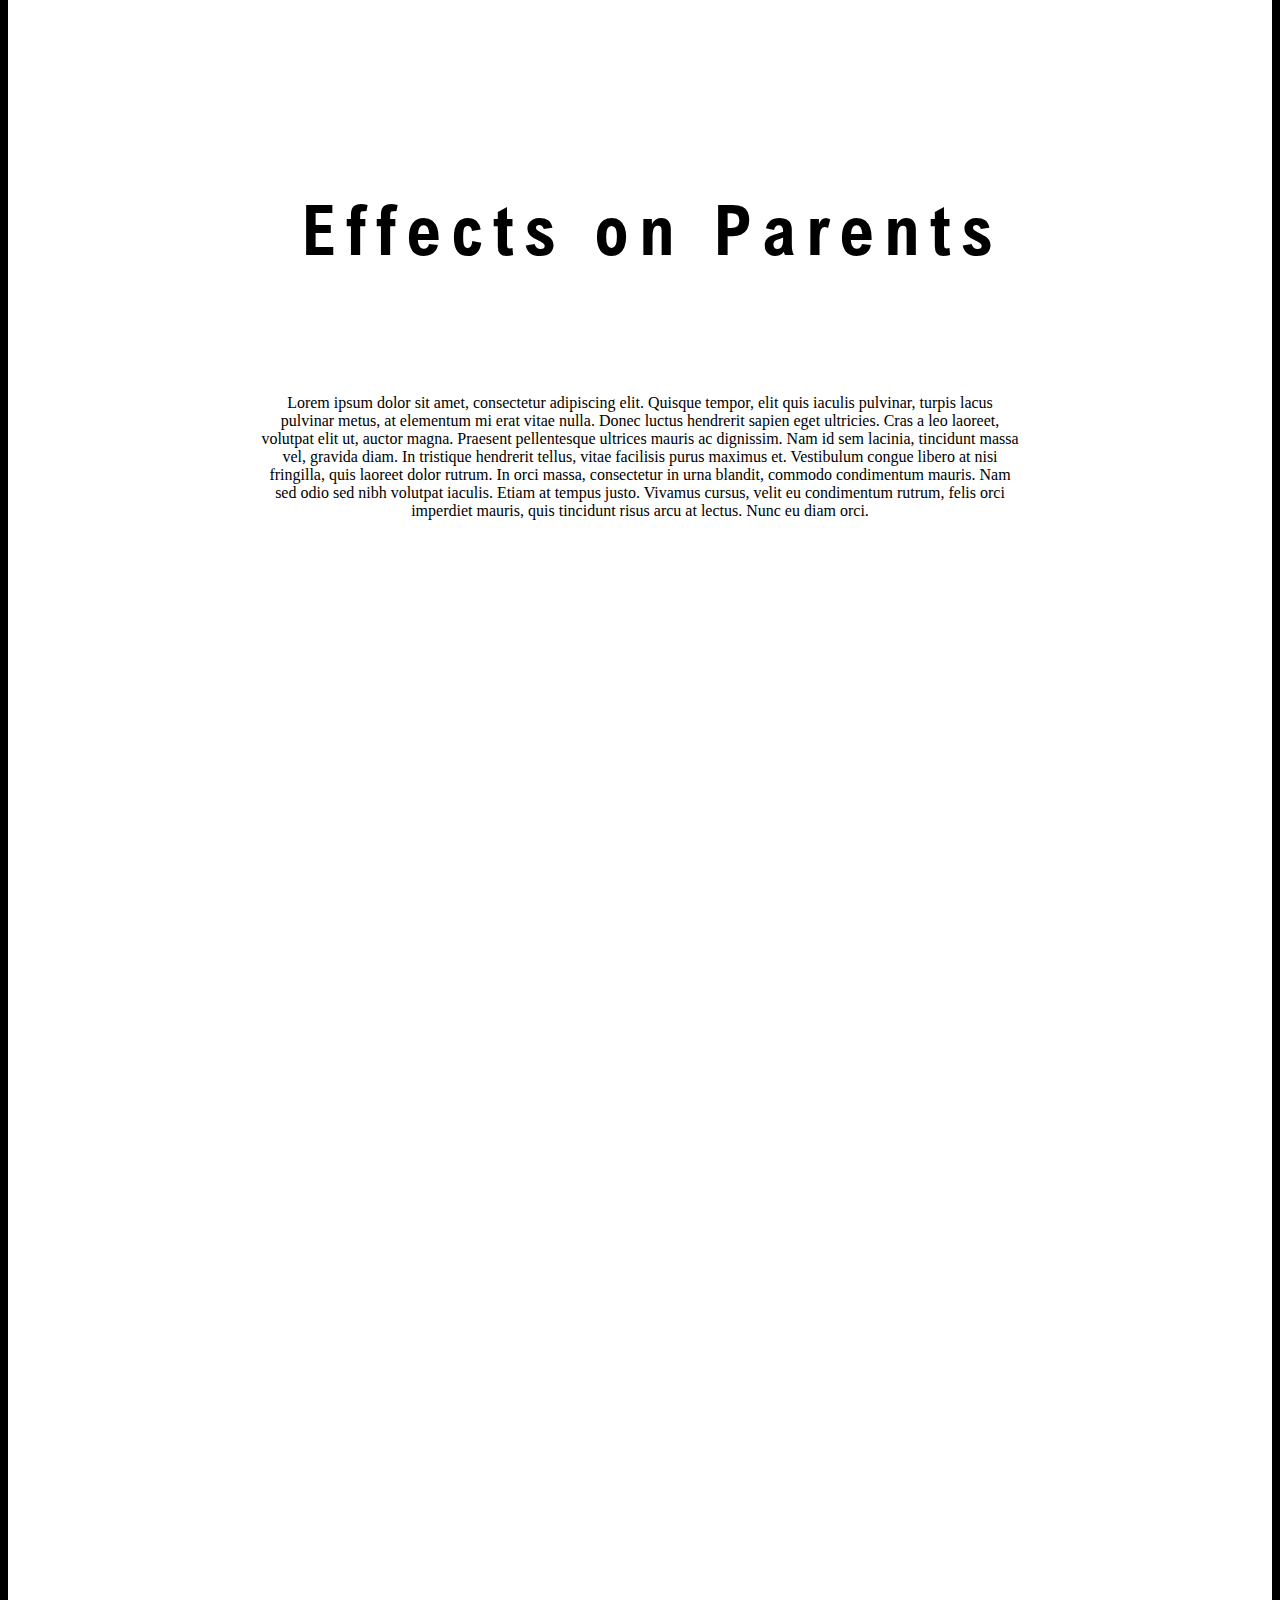
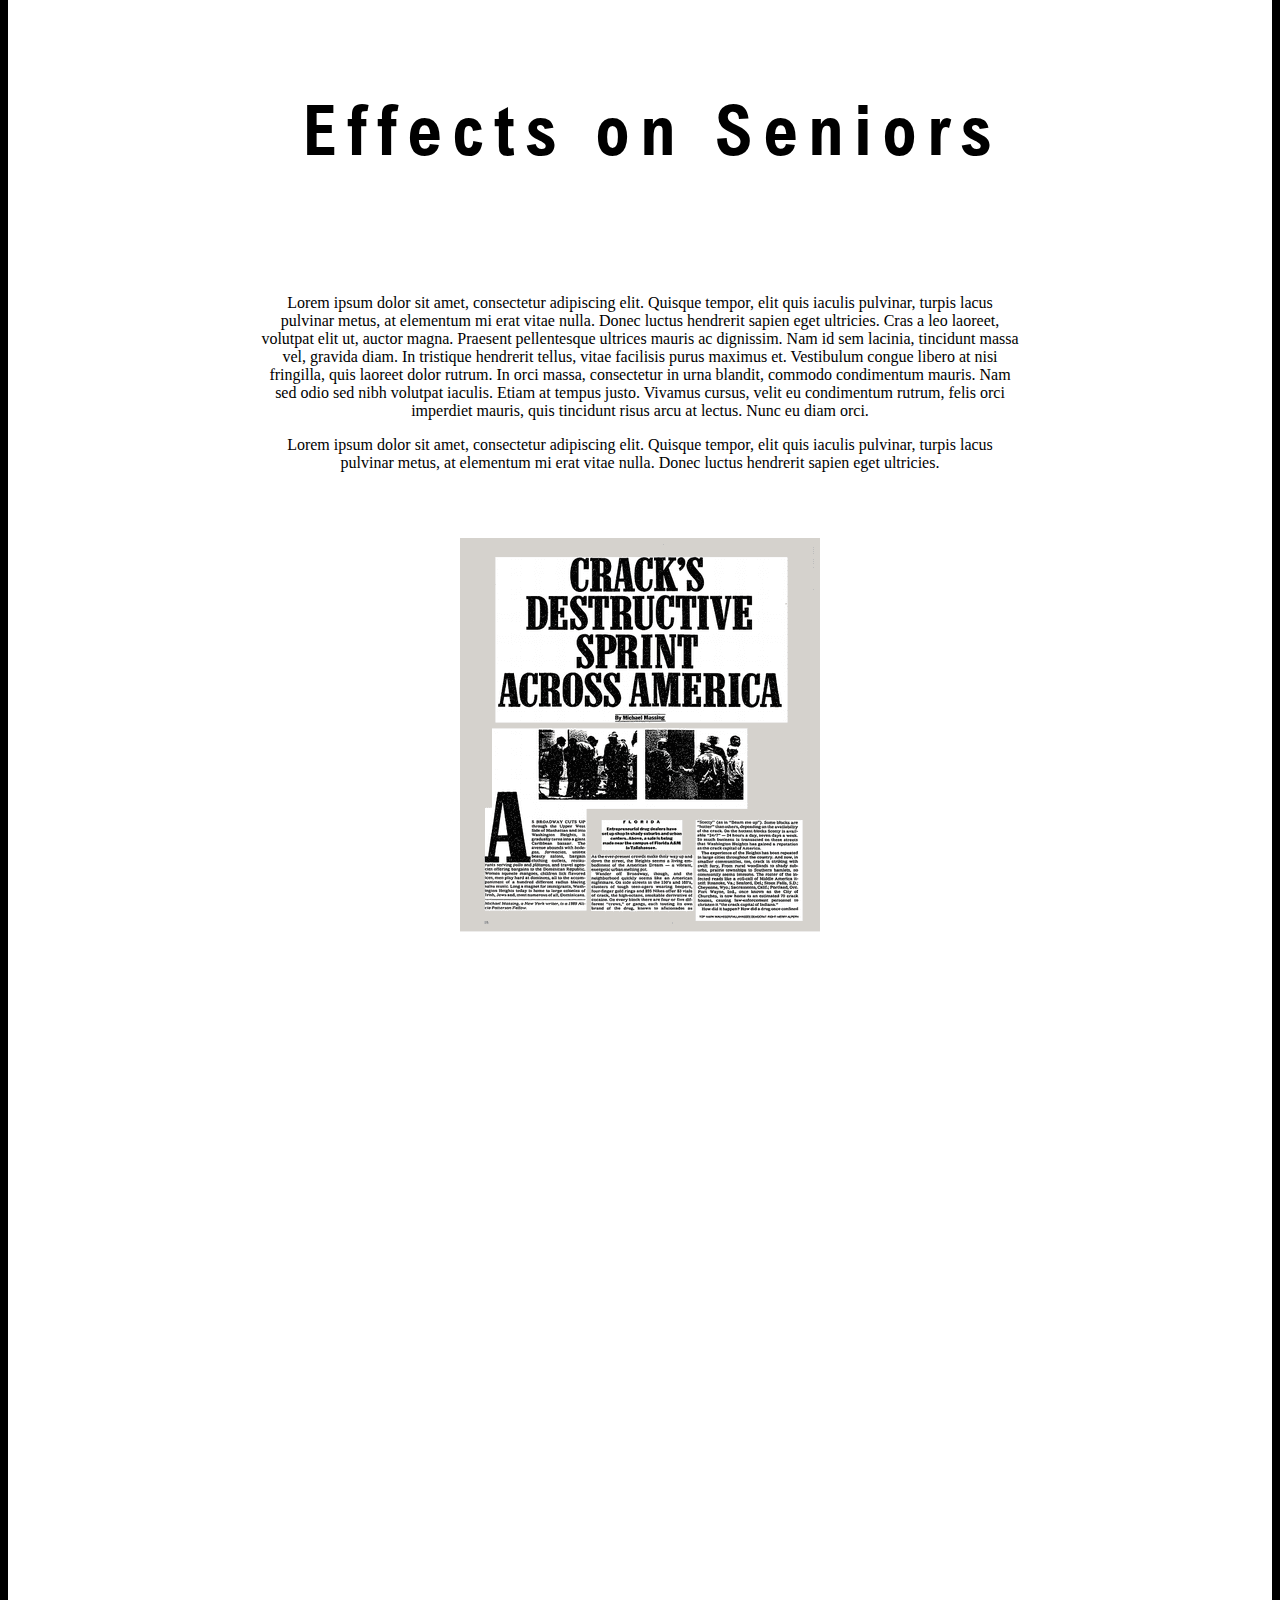
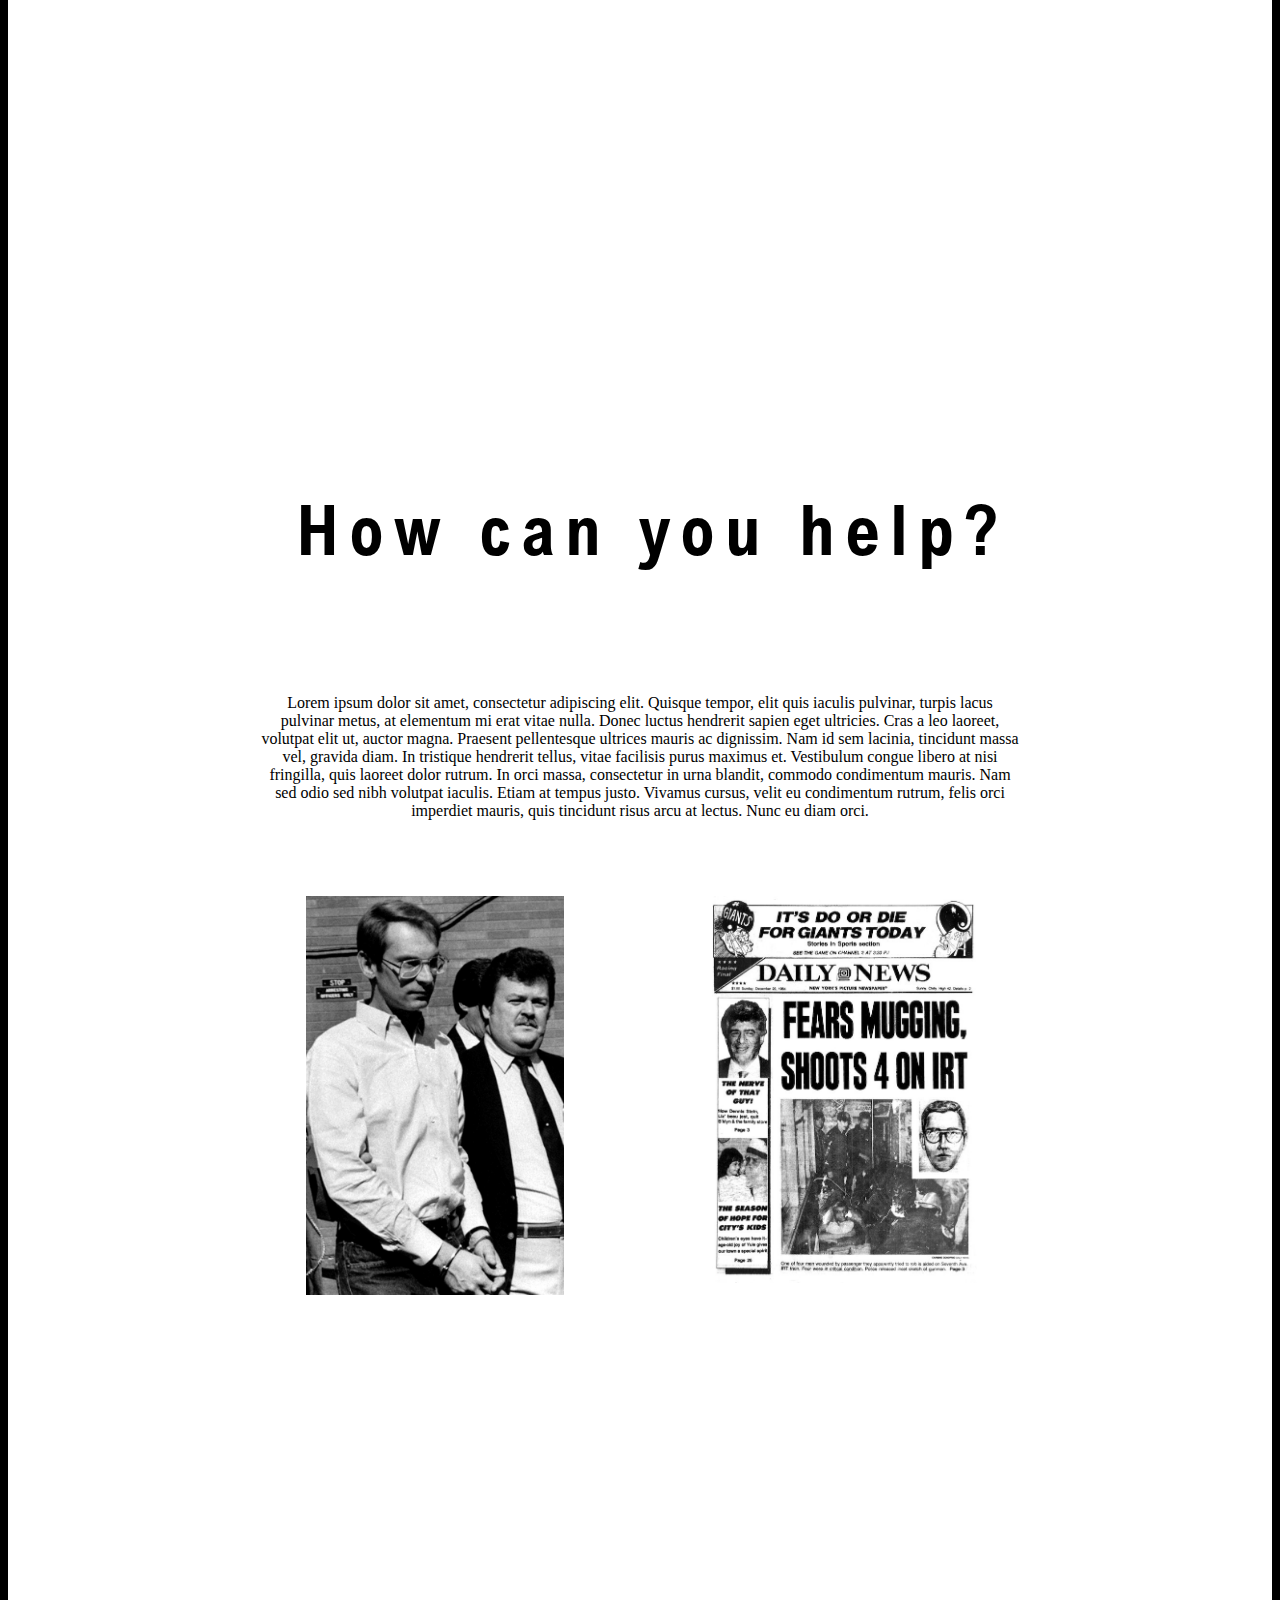
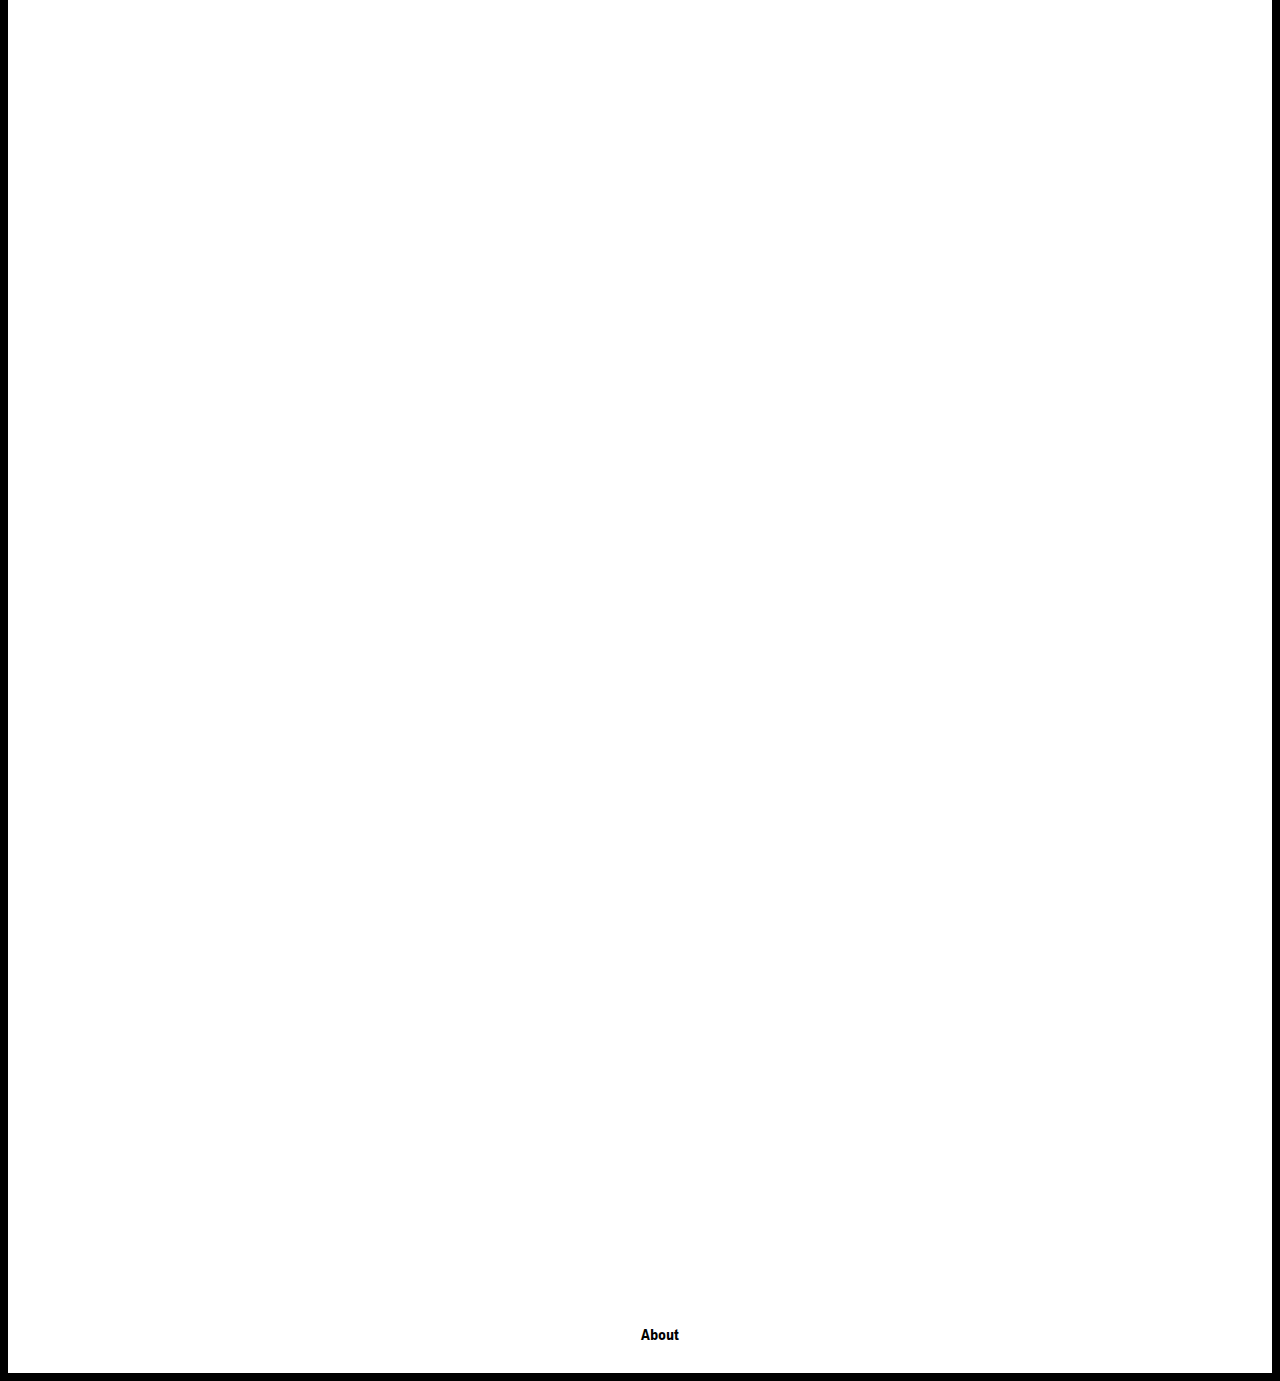
==== commit ab33b58c: "Replace more images" ====
--- a/index.html
+++ b/index.html
@@ -7,12 +7,12 @@
 <body>
     <div class="menublock" id="navbar">
         <ul class="menu" id="menu">
-            <li><a id="menuText" href="#homeImg">Home</a></li>
-            <li><a id="menuText" href="#whatImg">What is it?</a></li>
-            <li><a id="menuText" href="#childImg">Children</a></li>
-            <li><a id="menuText" href="#parentImg">Parents</a></li>
-            <li><a id="menuText" href="#seniorImg">Seniors</a></li>
-            <li><a id="menuText" href="#howImg">How can you help?</a></li>
+            <li><a class="menuItem" href="#homeImg">Home</a></li>
+            <li><a class="menuItem" href="#whatImg">What Is It?</a></li>
+            <li><a class="menuItem" href="#childImg">Children</a></li>
+            <li><a class="menuItem" href="#parentImg">Parents</a></li>
+            <li><a class="menuItem" href="#seniorImg">Seniors</a></li>
+            <li><a class="menuItem" href="#howImg">Can I Help?</a></li>
             
         </ul>
         <div class="progress-container">
@@ -20,7 +20,7 @@
         </div>
     </div>
     
-    <div class="parallax" id="homeImg" style="background-image: url(images/fire.jpg)">
+    <div class="parallax" id="homeImg" style="background-image: url(images/foodHomeDark.jpg)">
         <div id="title" class="nameDiv">
             <h1>Food Insecurity in Spokane</h1>
             <h3>and it's effects on human development from childhood through seniorhood.</h3>
@@ -28,7 +28,7 @@
     </div>
 
     
-    <div class=parallax id="videoImg" style="background-image: url(images/joel.webp)"> 
+    <div class=parallax id="videoImg" style="background-image: url(images/foodInsec.jpg)"> 
         <div id="subBodyText">
             <p>{General information about food insecurity. Inspirational quote possibly?}</p>
         </div>
@@ -69,7 +69,7 @@
     </div>
     
     <!--    Children Effects    -->
-    <div class=parallax id="childImg" style="background-image: url(images/homeless.jpg)">
+    <div class=parallax id="childImg" style="background-image: url(images/child.jpg)">
         <div id="subTitleDiv">
             <h1 id="subTitleText">Effects on Children</h1>
         </div>
@@ -125,8 +125,15 @@
             </div>
         </div>
     </div>
-
-    <div class="menuspace"></div>
+    
+    <div class="parallax">
+        <div class="bottomBar">
+            <ul class="bottomBarMenu" id="bottomMenu">
+                <li><a class="aboutButton" href="about.html">About</a></li>
+            </ul>
+        </div>
+    </div>
+    <div class="menuspace"/>
     <script>
         window.addEventListener('load', checkBrowser());
         window.onscroll = function() {menubarscroll()};
@@ -143,23 +150,32 @@
         
         function menubarscroll(){
             if (document.body.scrollTop > 50 || document.documentElement.scrollTop > 50) {
-                //while scrolled the bar is in this position
+                //while scrolled down
                 document.getElementById("navbar").style.top = "-00px";
                 document.getElementById("navbar").style.backgroundColor = "white";
                 document.getElementById("menu").style.color = "black";
                 document.getElementById("navbar").style.paddingTop = "0px";
                 document.getElementById("navbar").style.paddingBottom = "0px";
                 document.getElementById("myBar").style.backgroundColor = "lightblue";
-                
+
+                var headerElements = document.getElementsByClassName("menuItem");
+                for(let i = 0; i<headerElements.length; i++){
+                    headerElements[i].style.color = "black";
+                }
             } 
             else {
-                //while NOT scrolled the bar is in this position
+                //while scrolled up
                 document.getElementById("myBar").style.backgroundColor = "transparent";
                 document.getElementById("navbar").style.top = "0px";
                 document.getElementById("navbar").style.backgroundColor = "transparent";
                 document.getElementById("menu").style.color = "white";
                 document.getElementById("navbar").style.paddingTop = "40px";
                 document.getElementById("navbar").style.paddingBottom = "40px";
+                
+                var headerElements = document.getElementsByClassName("menuItem");
+                for(let i = 0; i<headerElements.length; i++){
+                    headerElements[i].style.color = "gray";
+                }
             }
             
             var winScroll = document.body.scrollTop || document.documentElement.scrollTop;
--- a/stylesheet.css
+++ b/stylesheet.css
@@ -70,7 +70,7 @@
     
     /*when the mouse hovers over the text*/
 .menu a:hover{
-    background-color: #1a1a1a;
+    background-color: #363636;
     transition: background-color 0.7s;
 }
     
@@ -112,7 +112,7 @@
 }
 #videoImg{
     min-height: 1700px;
-    background-size: contain;
+    background-size: cover;
     background-position: center;
     background-color: gray
     z-index: -1;
@@ -132,7 +132,7 @@
     text-align: center;
     font-size: 70px;
     font-family: NovaLightBold;
-    letter-spacing: 40px;
+    letter-spacing: 10px;
     padding-left: 2%;
 }
 
@@ -303,3 +303,34 @@
     background-repeat: no-repeat;
 }
 
+
+.menuItem {
+    color: gray
+}
+
+.bottomBar {
+    list-style: none;
+    overflow: hidden;
+    float: none;
+    text-align: center;
+    vertical-align: middle;
+    color: white;
+    display: block;
+    font-family: NovaLightBold;
+    font-weight: bold;
+    height: 65px;
+    font-size: 12pt;
+}
+
+
+
+.bottomBarMenu a:hover{
+    background-color: #9c9c9c;
+    transition: background-color 0.7s;
+}
+
+.aboutButton {
+    text-decoration: none;
+    color: black;
+    padding: 10px;
+}
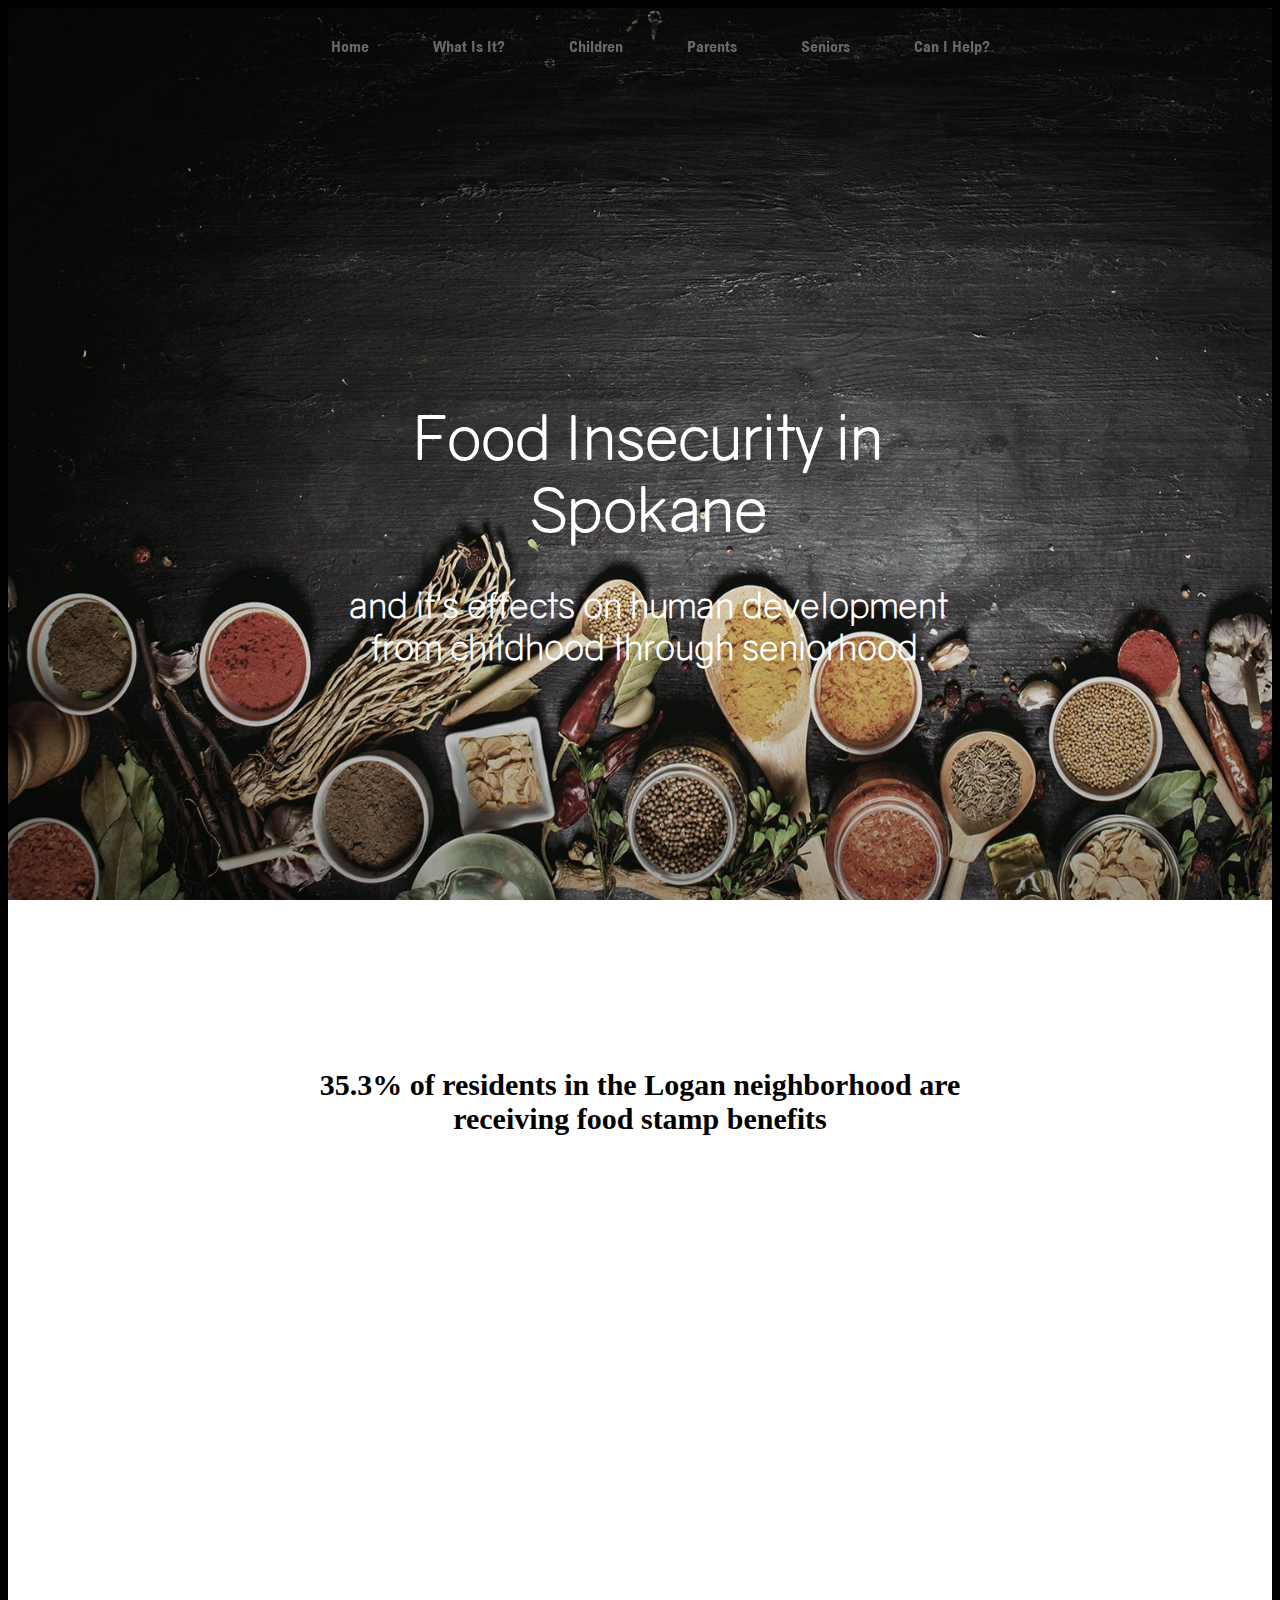
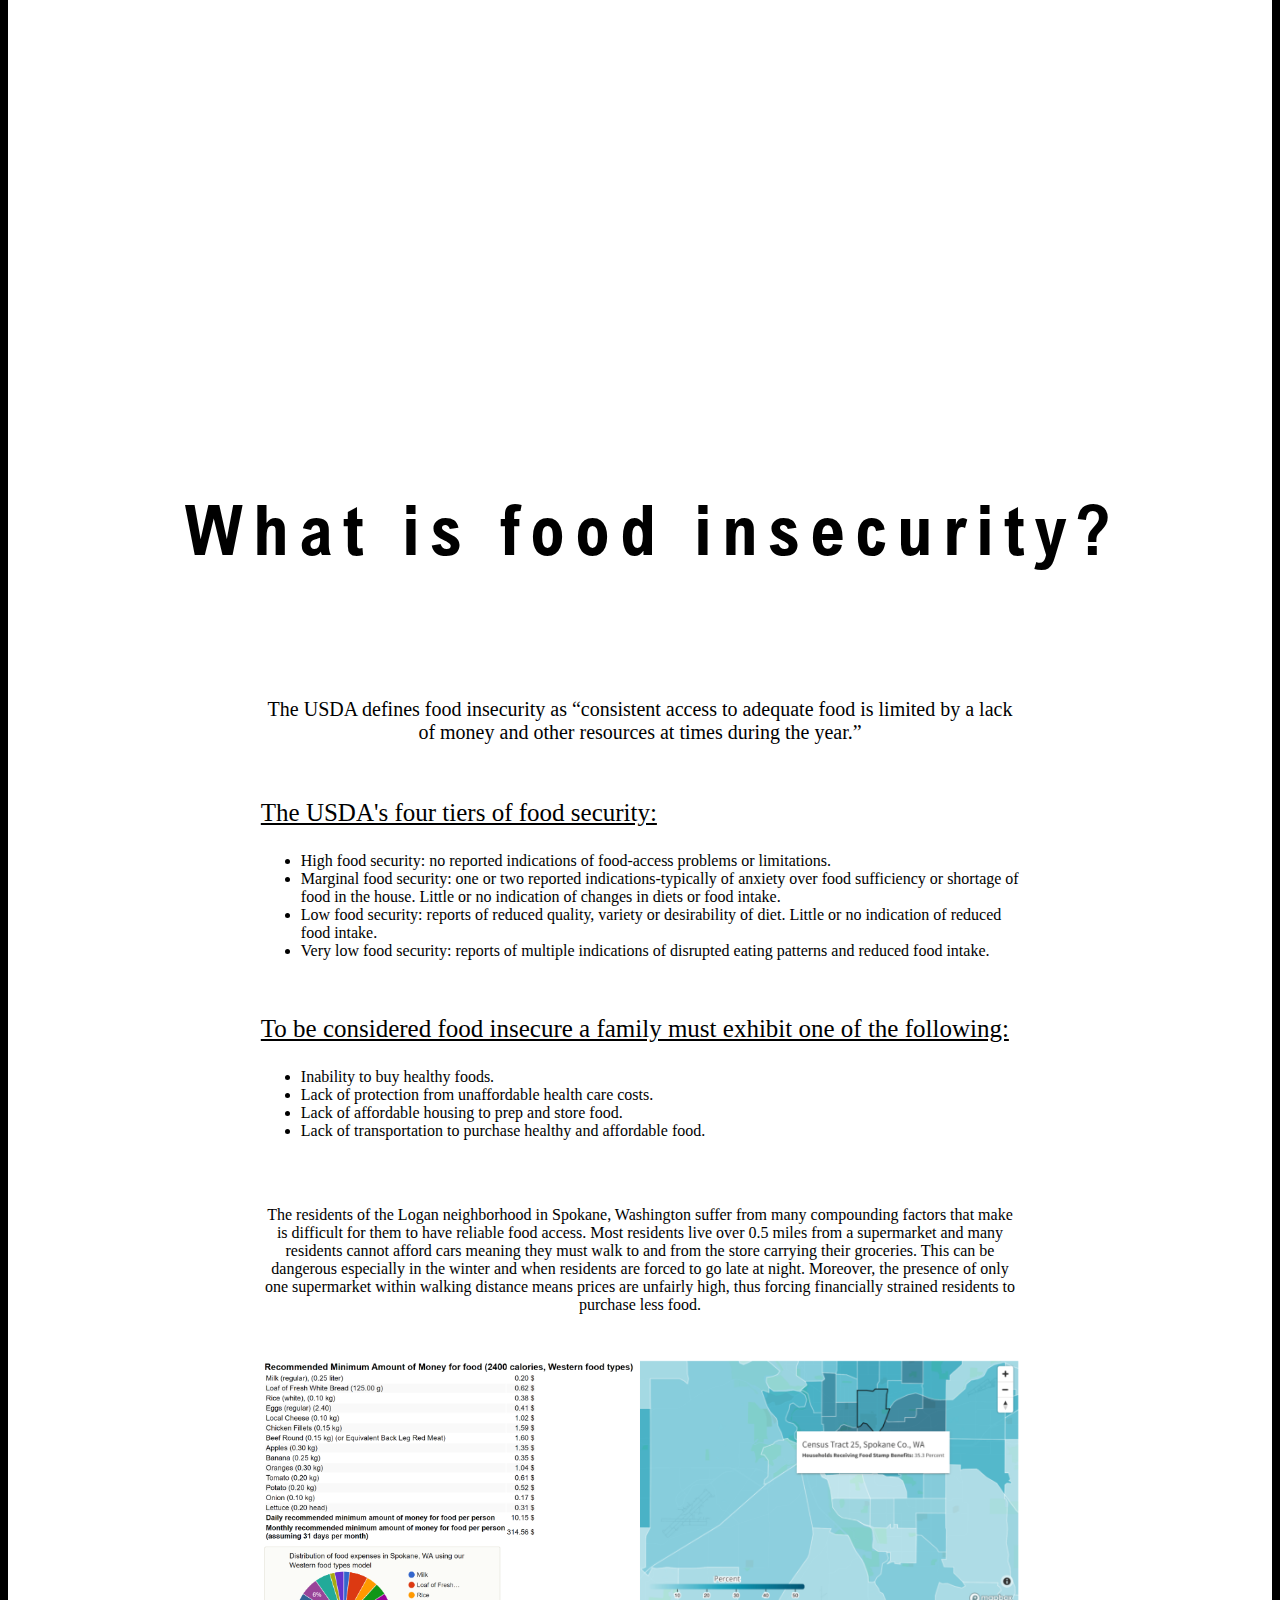
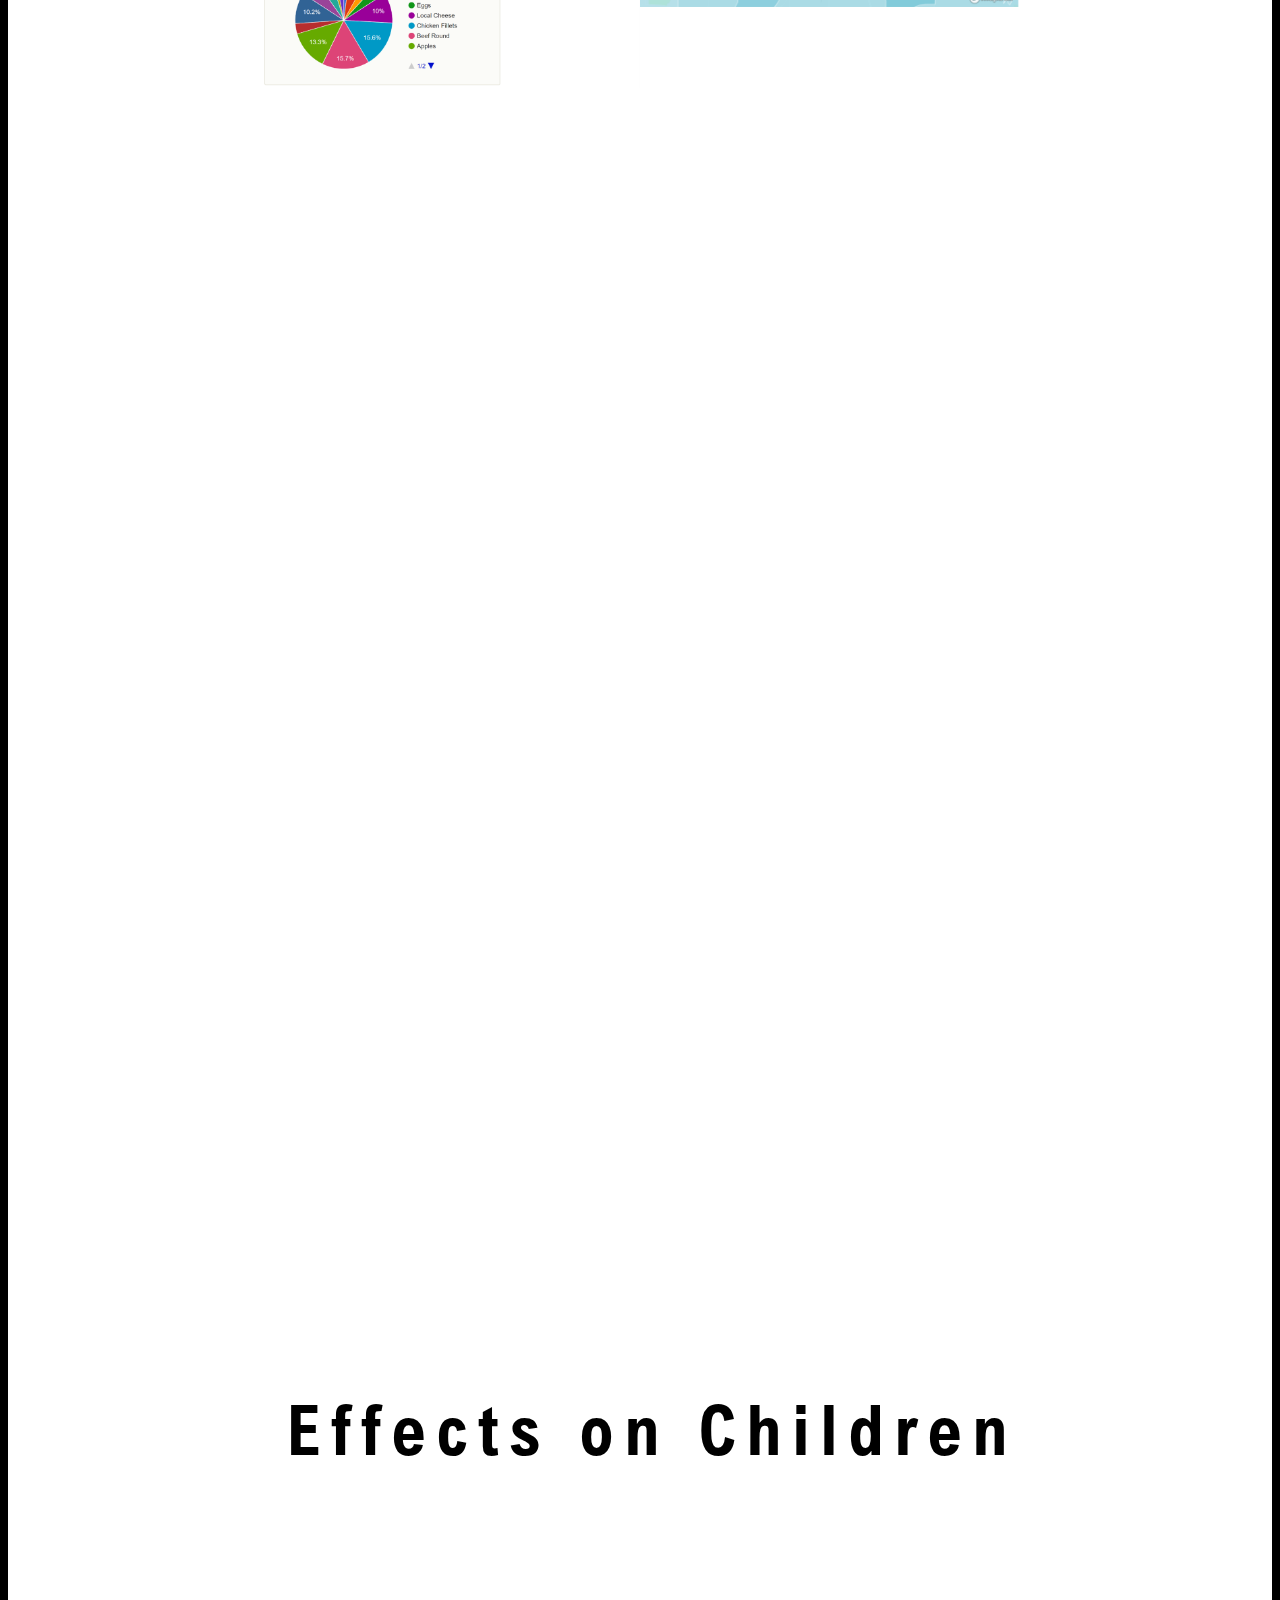
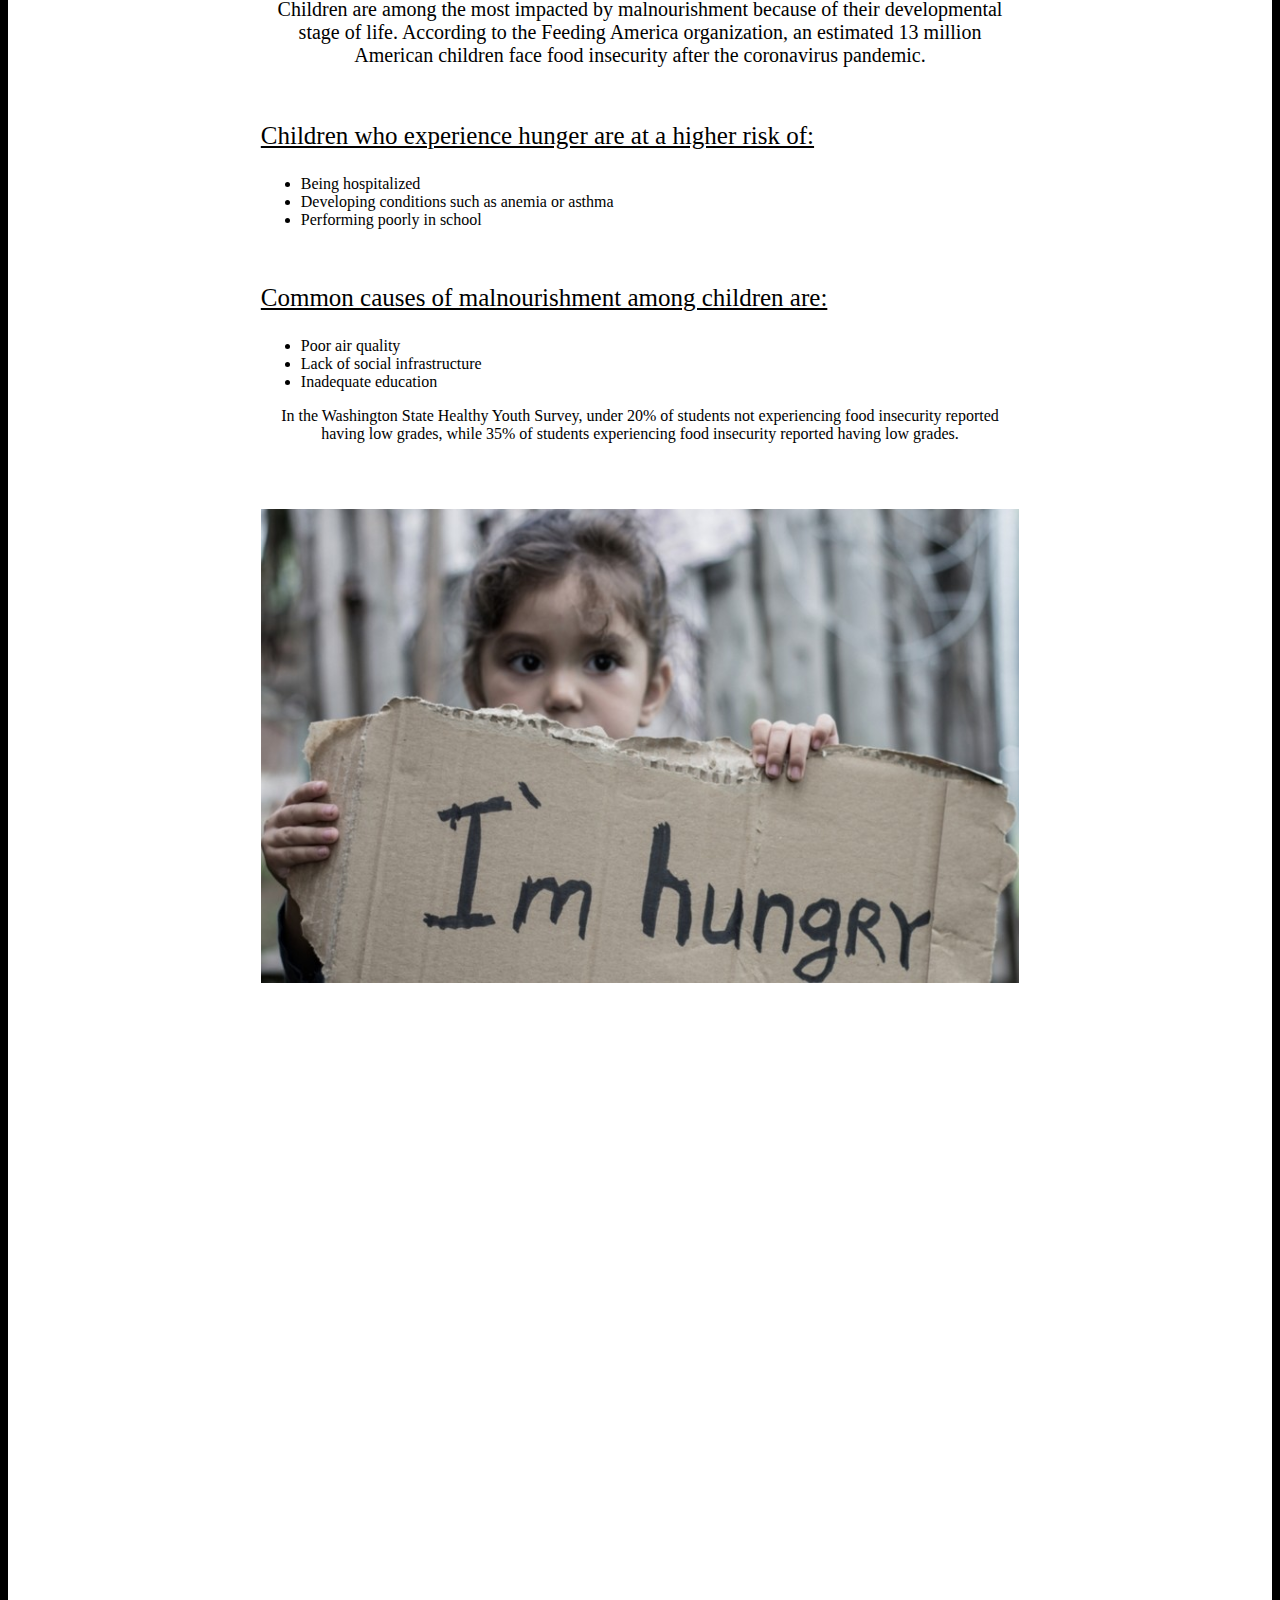
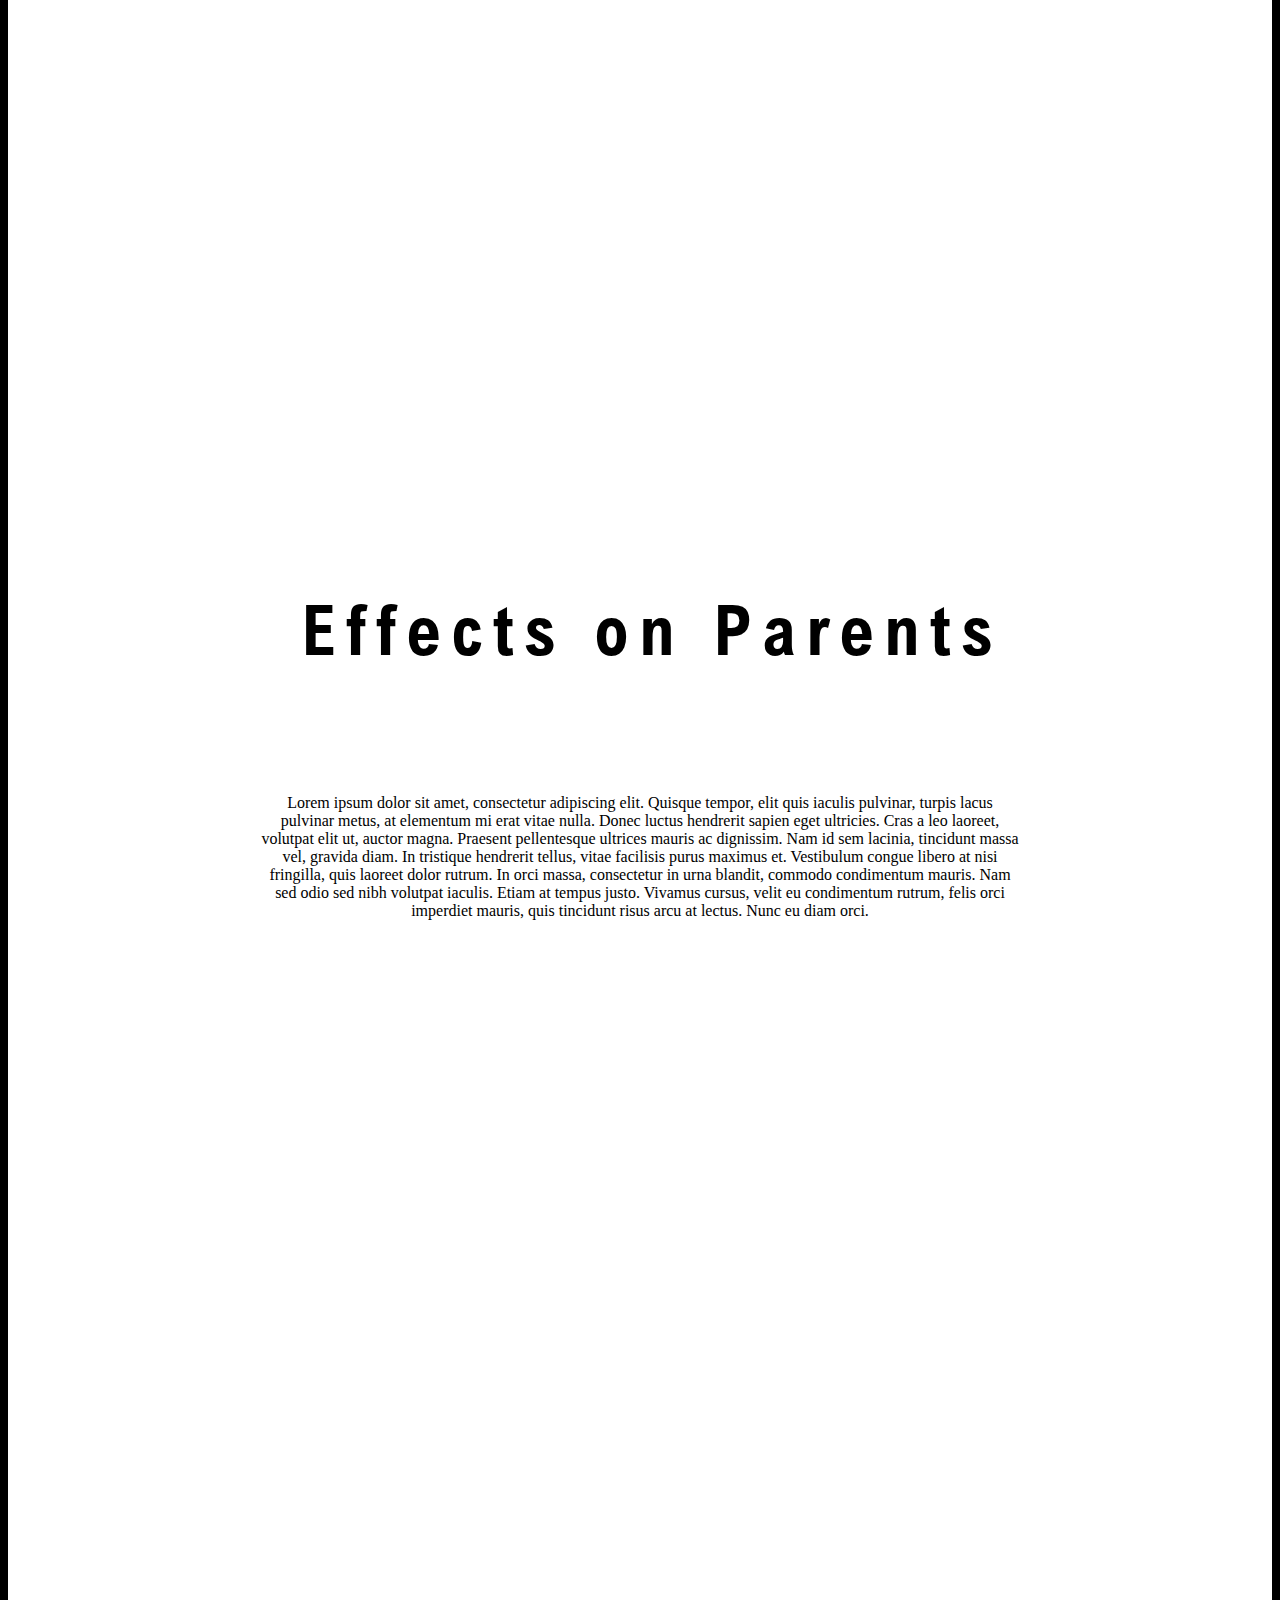
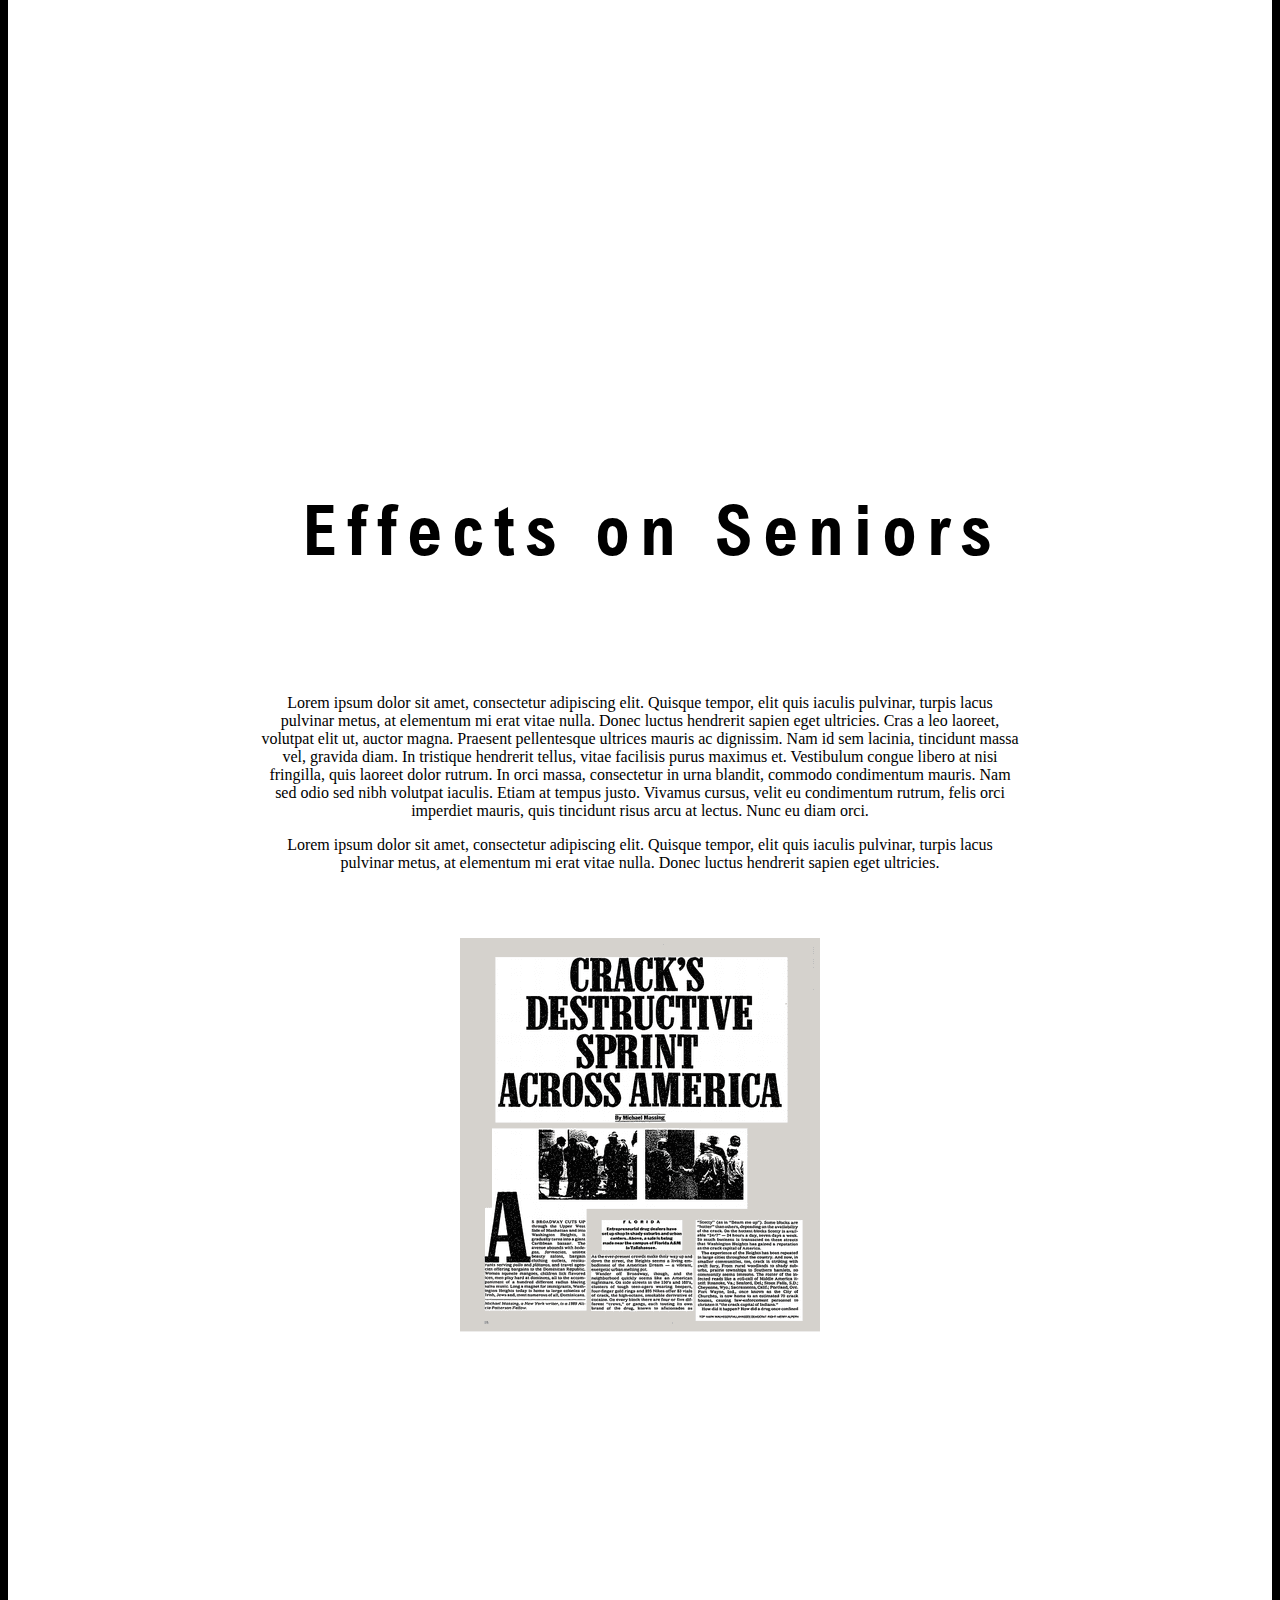
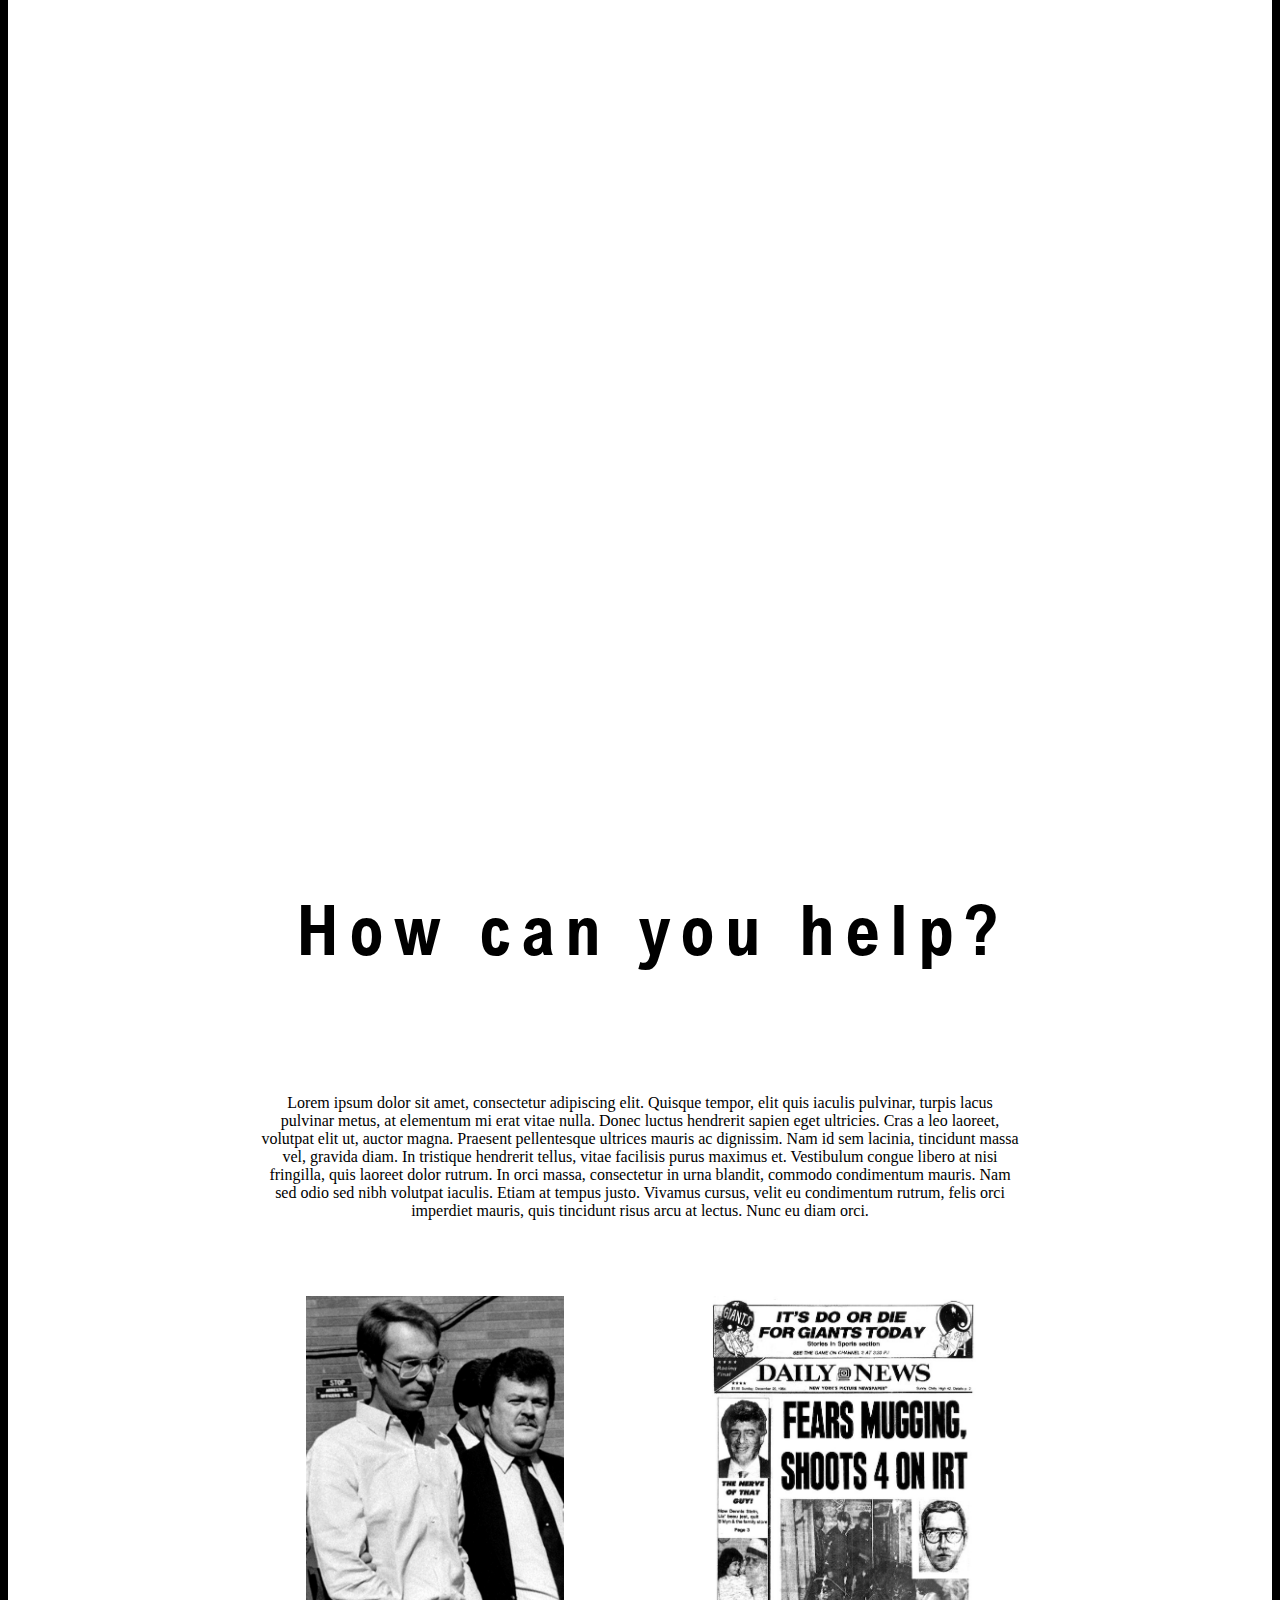
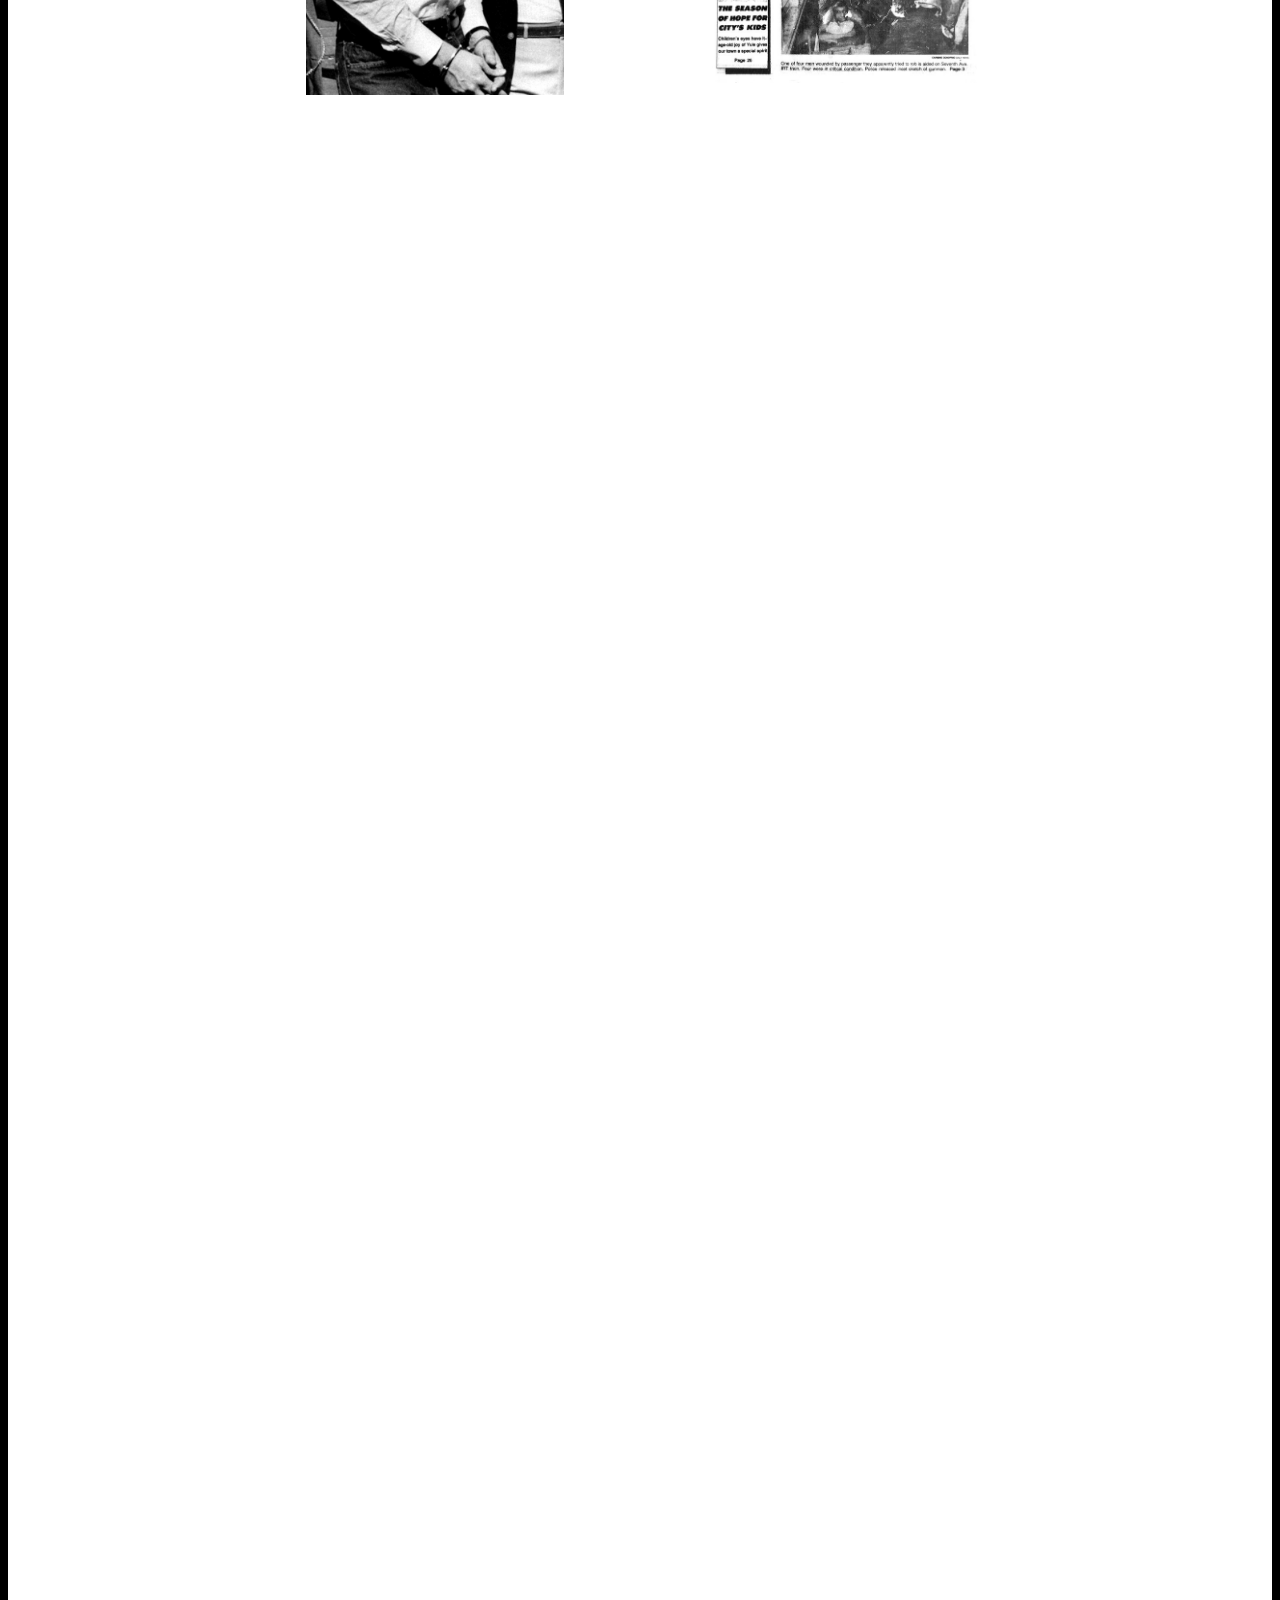
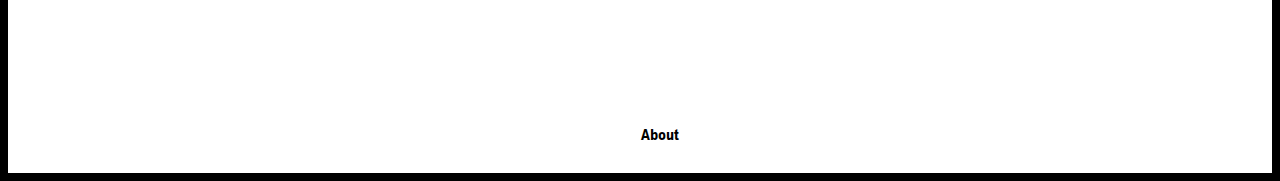
==== commit 709ff352: "what and children" ====
--- a/index.html
+++ b/index.html
@@ -29,12 +29,14 @@
 
     
     <div class=parallax id="videoImg" style="background-image: url(images/foodInsec.jpg)"> 
-        <div id="subBodyText">
-            <p>{General information about food insecurity. Inspirational quote possibly?}</p>
-        </div>
+        <div id="titleBodyText">
+            <p id="titleParagraph">35.3% of residents in the Logan neighborhood are receiving food stamp benefits</p>
+        </div>
+<!--
         <div id="videoDiv">
             <h1 id="videoTitleText">{Something extra can go here}</h1>
         </div>
+-->
 <!--
         <iframe id="video" width="1000" height="700" src="https://www.youtube.com/embed/eFTLKWw542g" frameborder="0" allow="accelerometer; autoplay; encrypted-media; gyroscope; picture-in-picture" allowfullscreen>
         </iframe>
@@ -43,26 +45,37 @@
     </div>
     
     <!--    What is food insecurity?    -->
-    <div class=parallax id="whatImg" style="background-image: url(images/debtback.jpeg)">
+    <div class=parallax id="whatImg" style="background-image: url(images/loganmap.PNG)">
         <div id="subTitleDiv">
             <h1 id="subTitleText">What is food insecurity?</h1>
         </div>
         <div id="subBodyText">
-            <p>Lorem ipsum dolor sit amet, consectetur adipiscing elit. Quisque tempor, elit quis iaculis pulvinar, turpis lacus pulvinar metus, at elementum mi erat vitae nulla. Donec luctus hendrerit sapien eget ultricies. Cras a leo laoreet, volutpat elit ut, auctor magna. Praesent pellentesque ultrices mauris ac dignissim. Nam id sem lacinia, tincidunt massa vel, gravida diam. In tristique hendrerit tellus, vitae facilisis purus maximus et. Vestibulum congue libero at nisi fringilla, quis laoreet dolor rutrum. In orci massa, consectetur in urna blandit, commodo condimentum mauris. Nam sed odio sed nibh volutpat iaculis. Etiam at tempus justo. Vivamus cursus, velit eu condimentum rutrum, felis orci imperdiet mauris, quis tincidunt risus arcu at lectus. Nunc eu diam orci.
-            
-            </p>
-            <p>	Lorem ipsum dolor sit amet, consectetur adipiscing elit. Quisque tempor, elit quis iaculis pulvinar, turpis lacus pulvinar metus, at elementum mi erat vitae nulla. Donec luctus hendrerit sapien eget ultricies. Cras a leo laoreet, volutpat elit ut, auctor magna. Praesent pellentesque ultrices mauris ac dignissim. Nam id sem lacinia, tincidunt massa vel, gravida diam. In tristique hendrerit tellus, vitae facilisis purus maximus et. Vestibulum congue libero at nisi fringilla, quis laoreet dolor rutrum. In orci massa, consectetur in urna blandit, commodo condimentum mauris. Nam sed odio sed nibh volutpat iaculis. Etiam at tempus justo. Vivamus cursus, velit eu condimentum rutrum, felis orci imperdiet mauris, quis tincidunt risus arcu at lectus. Nunc eu diam orci.
-            
-            </p>
-            <p>Lorem ipsum dolor sit amet, consectetur adipiscing elit. Quisque tempor, elit quis iaculis pulvinar, turpis lacus pulvinar metus, at elementum mi erat vitae nulla. Donec luctus hendrerit sapien eget ultricies. Cras a leo laoreet, volutpat elit ut, auctor magna. Praesent pellentesque ultrices mauris ac dignissim. Nam id sem lacinia, tincidunt massa vel, gravida diam. In tristique hendrerit tellus, vitae facilisis purus maximus et. Vestibulum congue libero at nisi fringilla, quis laoreet dolor rutrum. In orci massa, consectetur in urna blandit, commodo condimentum mauris. Nam sed odio sed nibh volutpat iaculis. Etiam at tempus justo. Vivamus cursus, velit eu condimentum rutrum, felis orci imperdiet mauris, quis tincidunt risus arcu at lectus. Nunc eu diam orci.
-            
-            </p>
+            <p class=secondBody>The USDA defines food insecurity as “consistent access to adequate food is limited by a lack of money and other resources at times during the year.”</p>
+            <p class="secondHeading">The USDA's four tiers of food security:</p>
+            
+            <ul class=descList>
+                <li>High food security: no reported indications of food-access problems or limitations.</li>
+                <li>Marginal food security: one or two reported indications-typically of anxiety over food sufficiency or shortage of food in the house. Little or no indication of changes in diets or food intake.</li>
+                <li>Low food security: reports of reduced quality, variety or desirability of diet. Little or no indication of reduced food intake.</li>
+                <li>Very low food security: reports of multiple indications of disrupted eating patterns and reduced food intake.</li>
+            </ul>
+            
+            <p class="secondHeading">To be considered food insecure a family must exhibit one of the following:</p>
+            
+            <ul class=descList>
+                <li>Inability to buy healthy foods.</li>
+                <li>Lack of protection from unaffordable health care costs.</li>
+                <li>Lack of affordable housing to prep and store food.</li>
+                <li>Lack of transportation to purchase healthy and affordable food.</li>
+            </ul>
+<!--            <hr class=solidDivider>-->
+            <p class=newParagraph>The residents of the Logan neighborhood in Spokane, Washington suffer from many compounding factors that make is difficult for them to have reliable food access. Most residents live over 0.5 miles from a supermarket and many residents cannot afford cars meaning they must walk to and from the store carrying their groceries. This can be dangerous especially in the winter and when residents are forced to go late at night. Moreover, the presence of only one supermarket within walking distance means prices are unfairly high, thus forcing financially strained residents to purchase less food.</p>
             <div id="debtsGraphRow">
                 <div id="debtsGraphCol">
-                    <img id="debtsImage" src="images/debt.gif">
+                    <img id="debtsImage" src="images/spokanefoodprice.png">
                 </div>
                 <div id="debtsGraphCol">
-                    <img id="debtsImage" src="images/debt2.gif">
+                    <img id="debtsImage" src="images/foodstampdata.png">
                 </div>
             </div>
         </div>
@@ -73,14 +86,27 @@
         <div id="subTitleDiv">
             <h1 id="subTitleText">Effects on Children</h1>
         </div>
-        <div id="subBodyText">
-            <p>Lorem ipsum dolor sit amet, consectetur adipiscing elit. Quisque tempor, elit quis iaculis pulvinar, turpis lacus pulvinar metus, at elementum mi erat vitae nulla. Donec luctus hendrerit sapien eget ultricies. Cras a leo laoreet, volutpat elit ut, auctor magna. Praesent pellentesque ultrices mauris ac dignissim. Nam id sem lacinia, tincidunt massa vel, gravida diam. In tristique hendrerit tellus, vitae facilisis purus maximus et. Vestibulum congue libero at nisi fringilla, quis laoreet dolor rutrum. In orci massa, consectetur in urna blandit, commodo condimentum mauris. Nam sed odio sed nibh volutpat iaculis. Etiam at tempus justo. Vivamus cursus, velit eu condimentum rutrum, felis orci imperdiet mauris, quis tincidunt risus arcu at lectus. Nunc eu diam orci.
-            
-            </p>
-            <p>Lorem ipsum dolor sit amet, consectetur adipiscing elit. Quisque tempor, elit quis iaculis pulvinar, turpis lacus pulvinar metus, at elementum mi erat vitae nulla. Donec luctus hendrerit sapien eget ultricies. Cras a leo laoreet, volutpat elit ut, auctor magna. Praesent pellentesque ultrices mauris ac dignissim. Nam id sem lacinia, tincidunt massa vel, gravida diam. In tristique hendrerit tellus, vitae facilisis purus maximus et. Vestibulum congue libero at nisi fringilla, quis laoreet dolor rutrum. In orci massa, consectetur in urna blandit, commodo condimentum mauris. Nam sed odio sed nibh volutpat iaculis. Etiam at tempus justo. Vivamus cursus, velit eu condimentum rutrum, felis orci imperdiet mauris, quis tincidunt risus arcu at lectus. Nunc eu diam orci.
-                
-            </p>
-            <img id="singleImage" src="images/vetsub.jpg">
+        <div id="childrenBodyText">
+            <p class=secondBody>Children are among the most impacted by malnourishment because of their developmental stage of life. According to the Feeding America organization, an estimated 13 million American children face food insecurity after the coronavirus pandemic.</p>
+            
+            <p class="secondHeading">Children who experience hunger are at a higher risk of:</p>
+            
+            <ul class=descList>
+                <li>Being hospitalized</li>
+                <li>Developing conditions such as anemia or asthma</li>
+                <li>Performing poorly in school</li>
+            </ul>
+            
+            <p class="secondHeading">Common causes of malnourishment among children are:</p>
+            
+            <ul class=descList>
+                <li>Poor air quality</li>
+                <li>Lack of social infrastructure</li>
+                <li>Inadequate education</li>
+            </ul>
+            
+            <p>In the Washington State Healthy Youth Survey, under 20% of students not experiencing food insecurity reported having low grades, while 35% of students experiencing food insecurity reported having low grades.</p>
+            <img id="singleImage" src="images/imhungry.jfif">
         </div>
     </div>
     
--- a/stylesheet.css
+++ b/stylesheet.css
@@ -111,7 +111,7 @@
     text-align: center;
 }
 #videoImg{
-    min-height: 1700px;
+    min-height: 1000px;
     background-size: cover;
     background-position: center;
     background-color: gray
@@ -143,7 +143,7 @@
     padding-top: 30px;
     padding-left: 20%;
     padding-right: 20%;
-    padding-bottom: 70px;
+    padding-bottom: 300px;
 }
 
 #singleImage{
@@ -154,7 +154,7 @@
 }
 
 #whatImg{
-    min-height:1800px;
+    min-height:2500px;
     background-size: cover;
     z-index: 10;
 }
@@ -194,7 +194,7 @@
 }
 
 #childImg{
-    min-height:2000px;;
+    min-height:2400px;;
     background-size: cover;
     z-index: 200;
 }
@@ -334,3 +334,55 @@
     color: black;
     padding: 10px;
 }
+
+.descList {
+    text-align: left
+}
+
+.secondHeading {
+    padding-top: 30px;
+    font-size: 25px;
+    text-decoration: underline;
+    text-align: left
+}
+
+.secondBody {
+    font-size: 20px;
+}
+
+.newParagraph {
+    padding-top: 50px;
+    padding-bottom: 20px;
+}
+
+.solidDivider {
+    margin-top:80px;
+    border-top: 2px solid #424242;
+    width: 900px;
+}
+
+#titleParagraph {
+    font-size: 30px;
+    font-weight: bolder;
+}
+
+#titleBodyText {
+    background-color: white;
+    height: auto;
+    text-align: center;
+    padding-top: 30px;
+    padding-left: 20%;
+    padding-right: 20%;
+    padding-bottom: 50px;
+    
+}
+
+#childrenBodyText {
+    background-color: white;
+    height: auto;
+    text-align: center;
+    padding-top: 30px;
+    padding-left: 20%;
+    padding-right: 20%;
+    padding-bottom: 125px;
+}
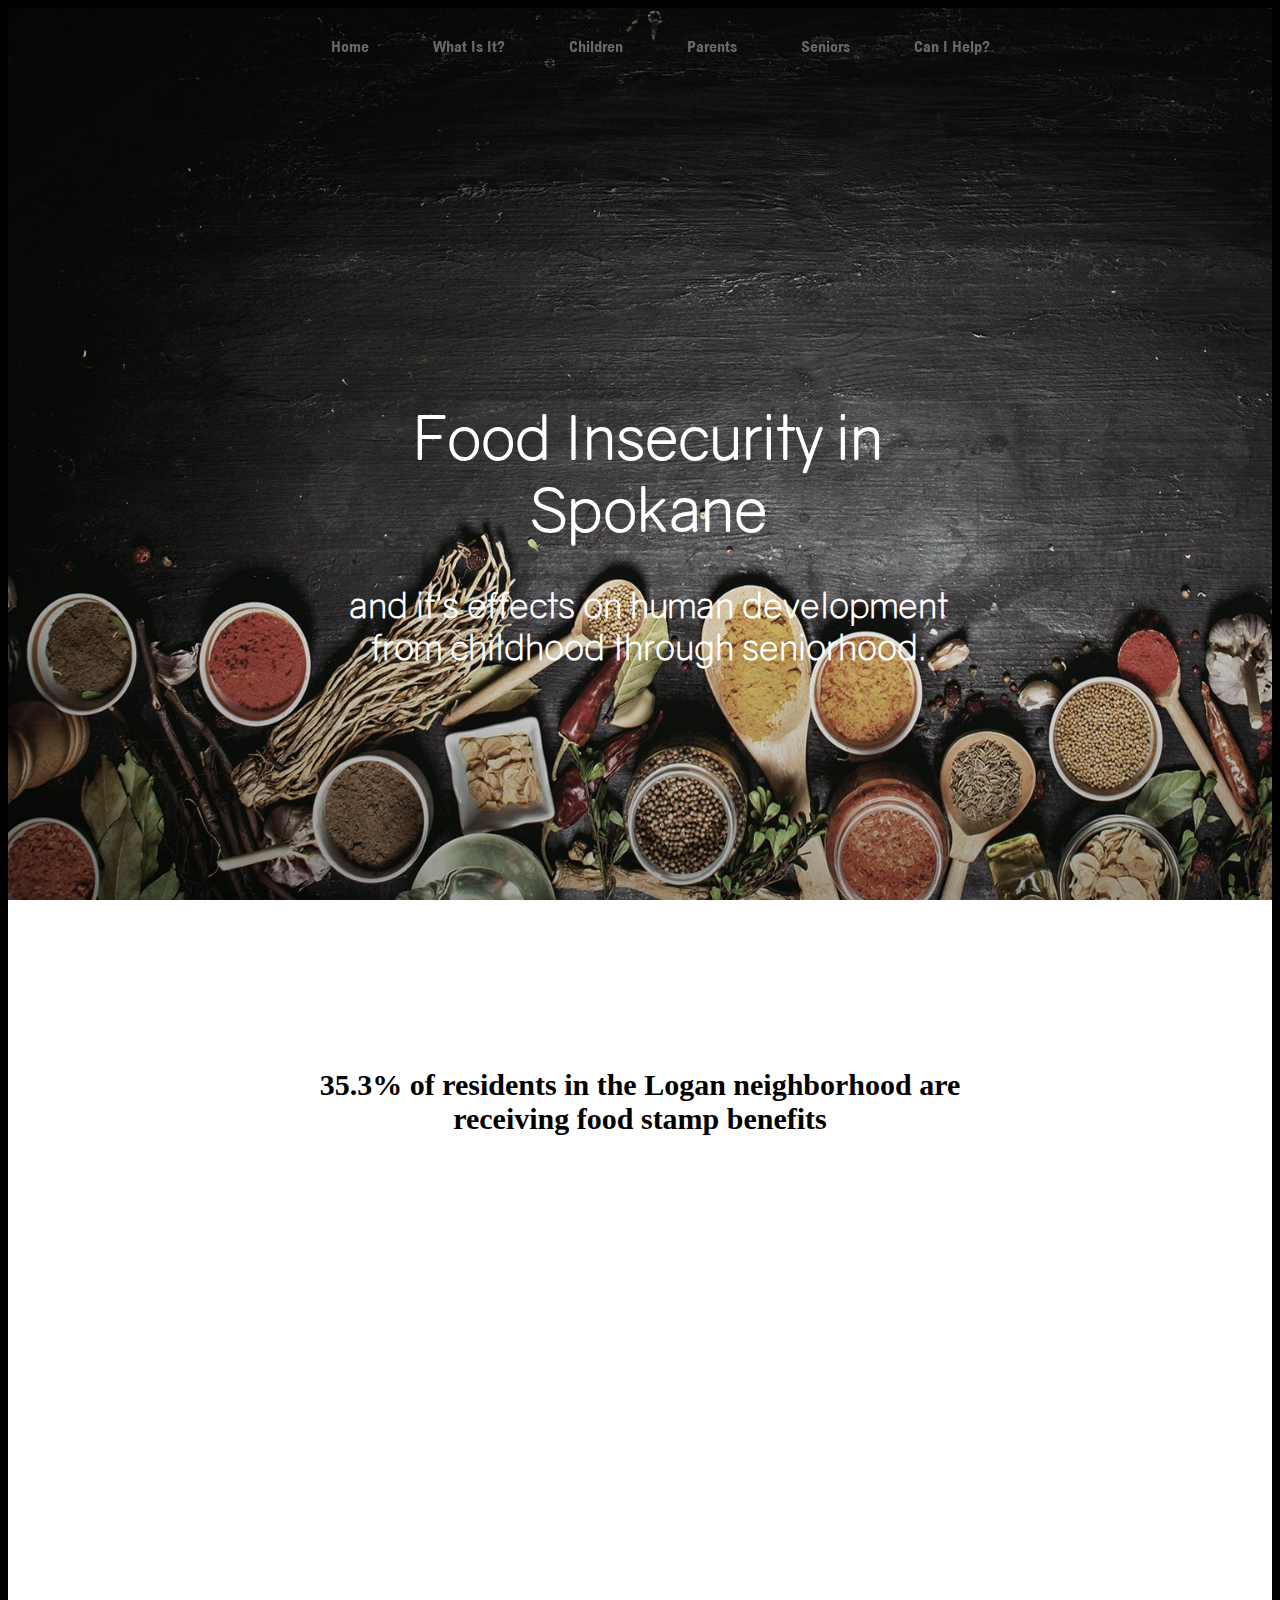
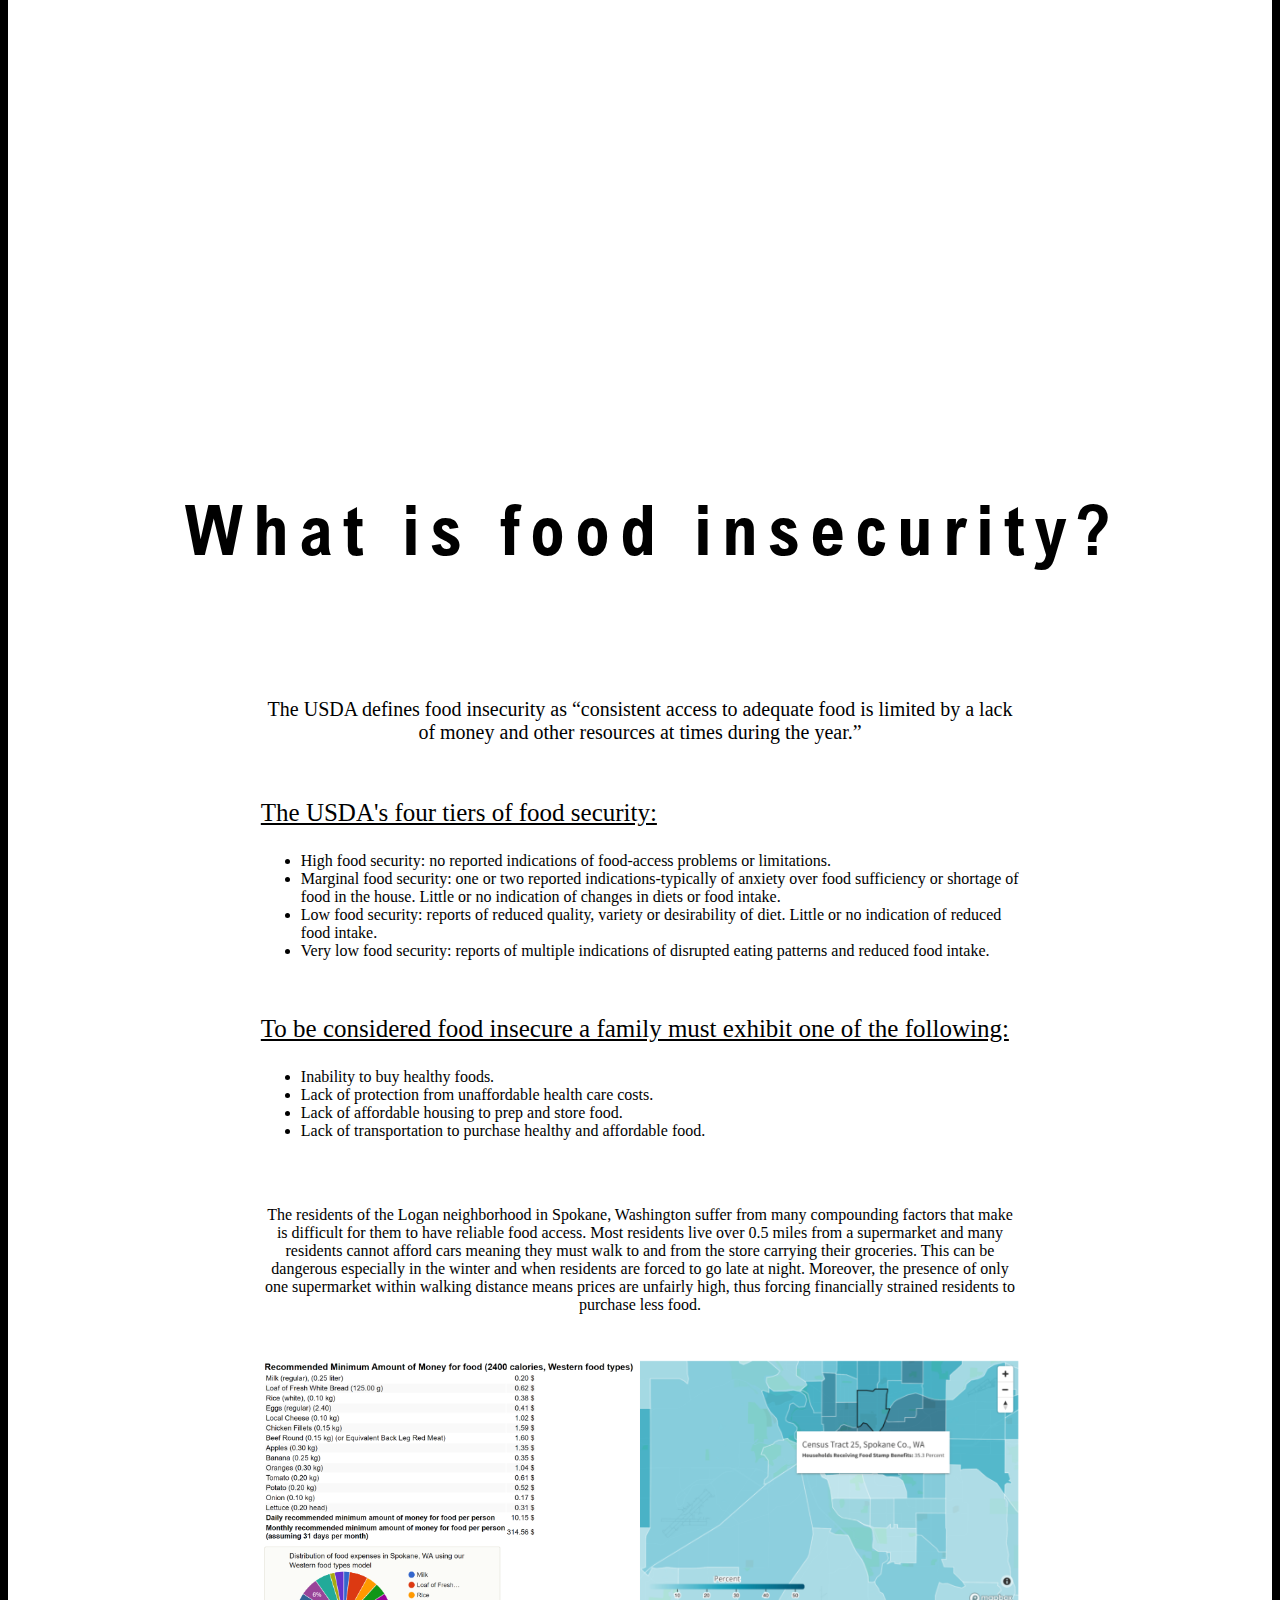
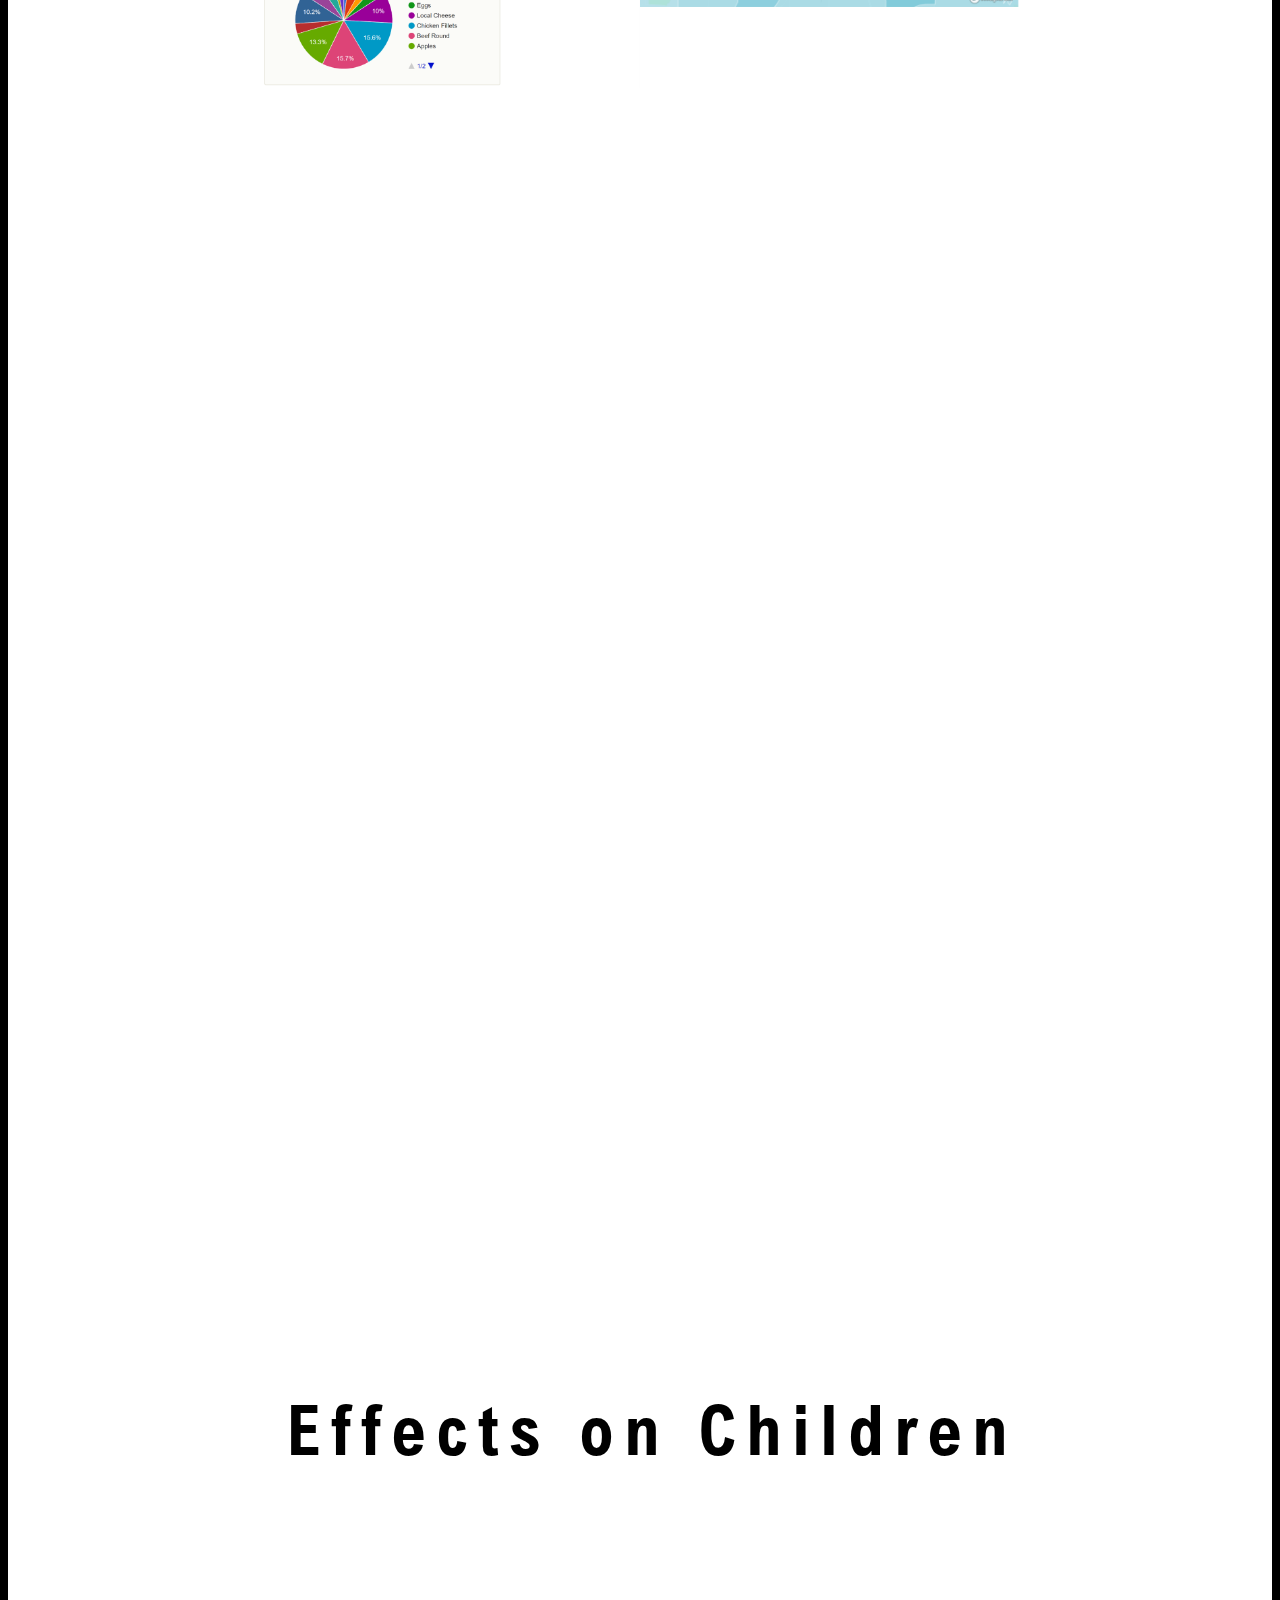
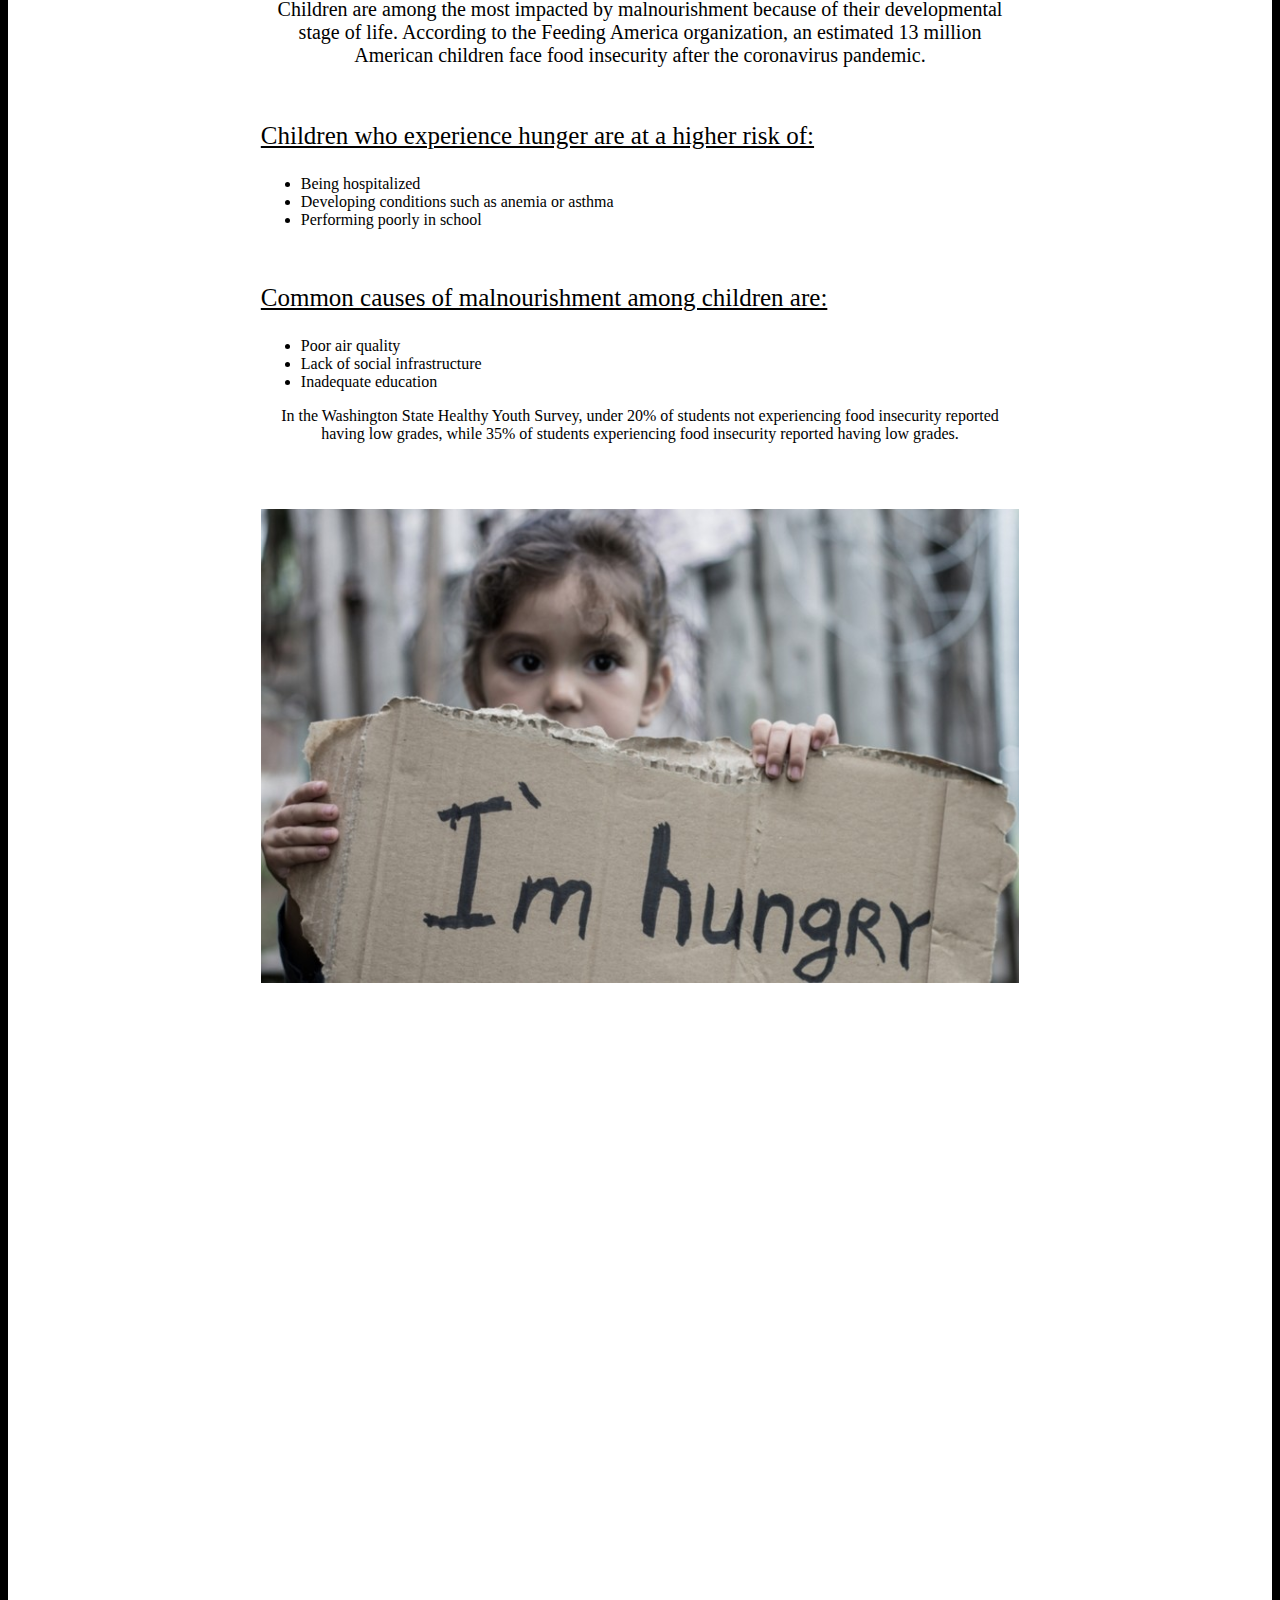
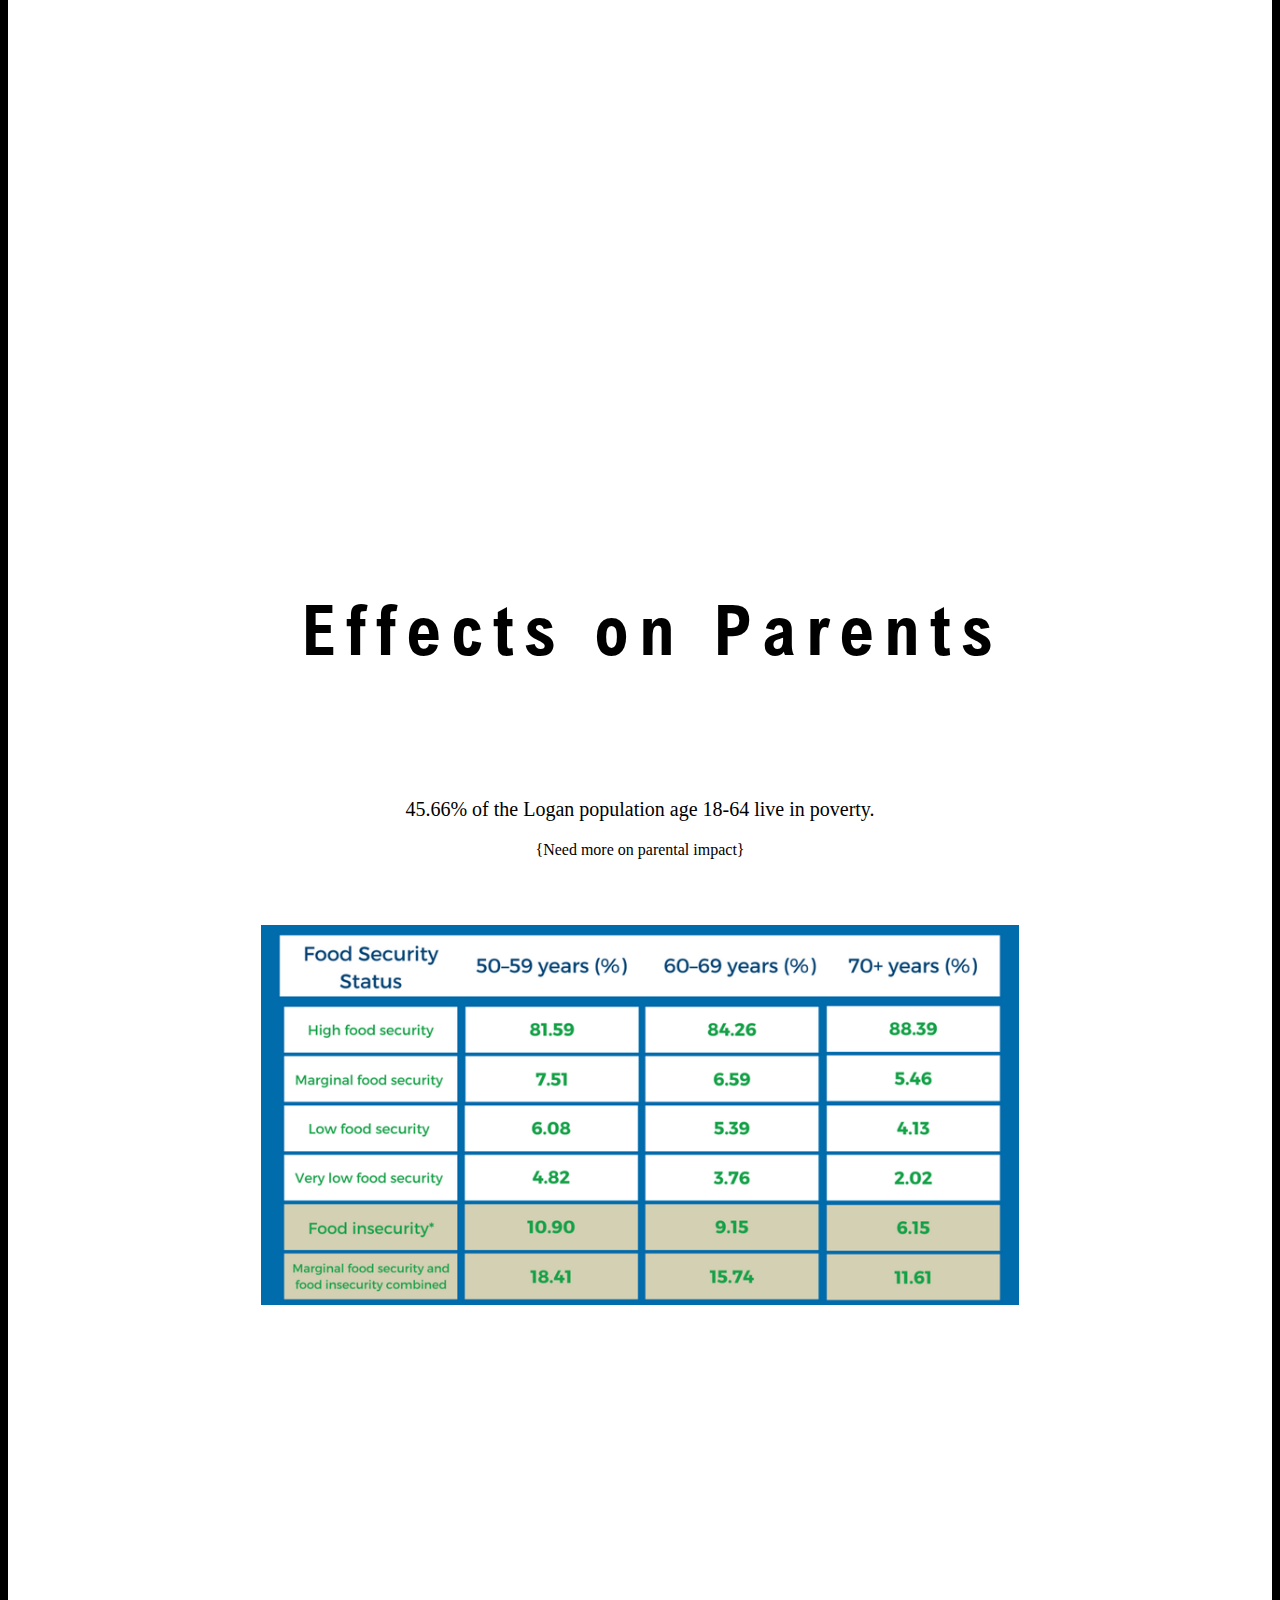
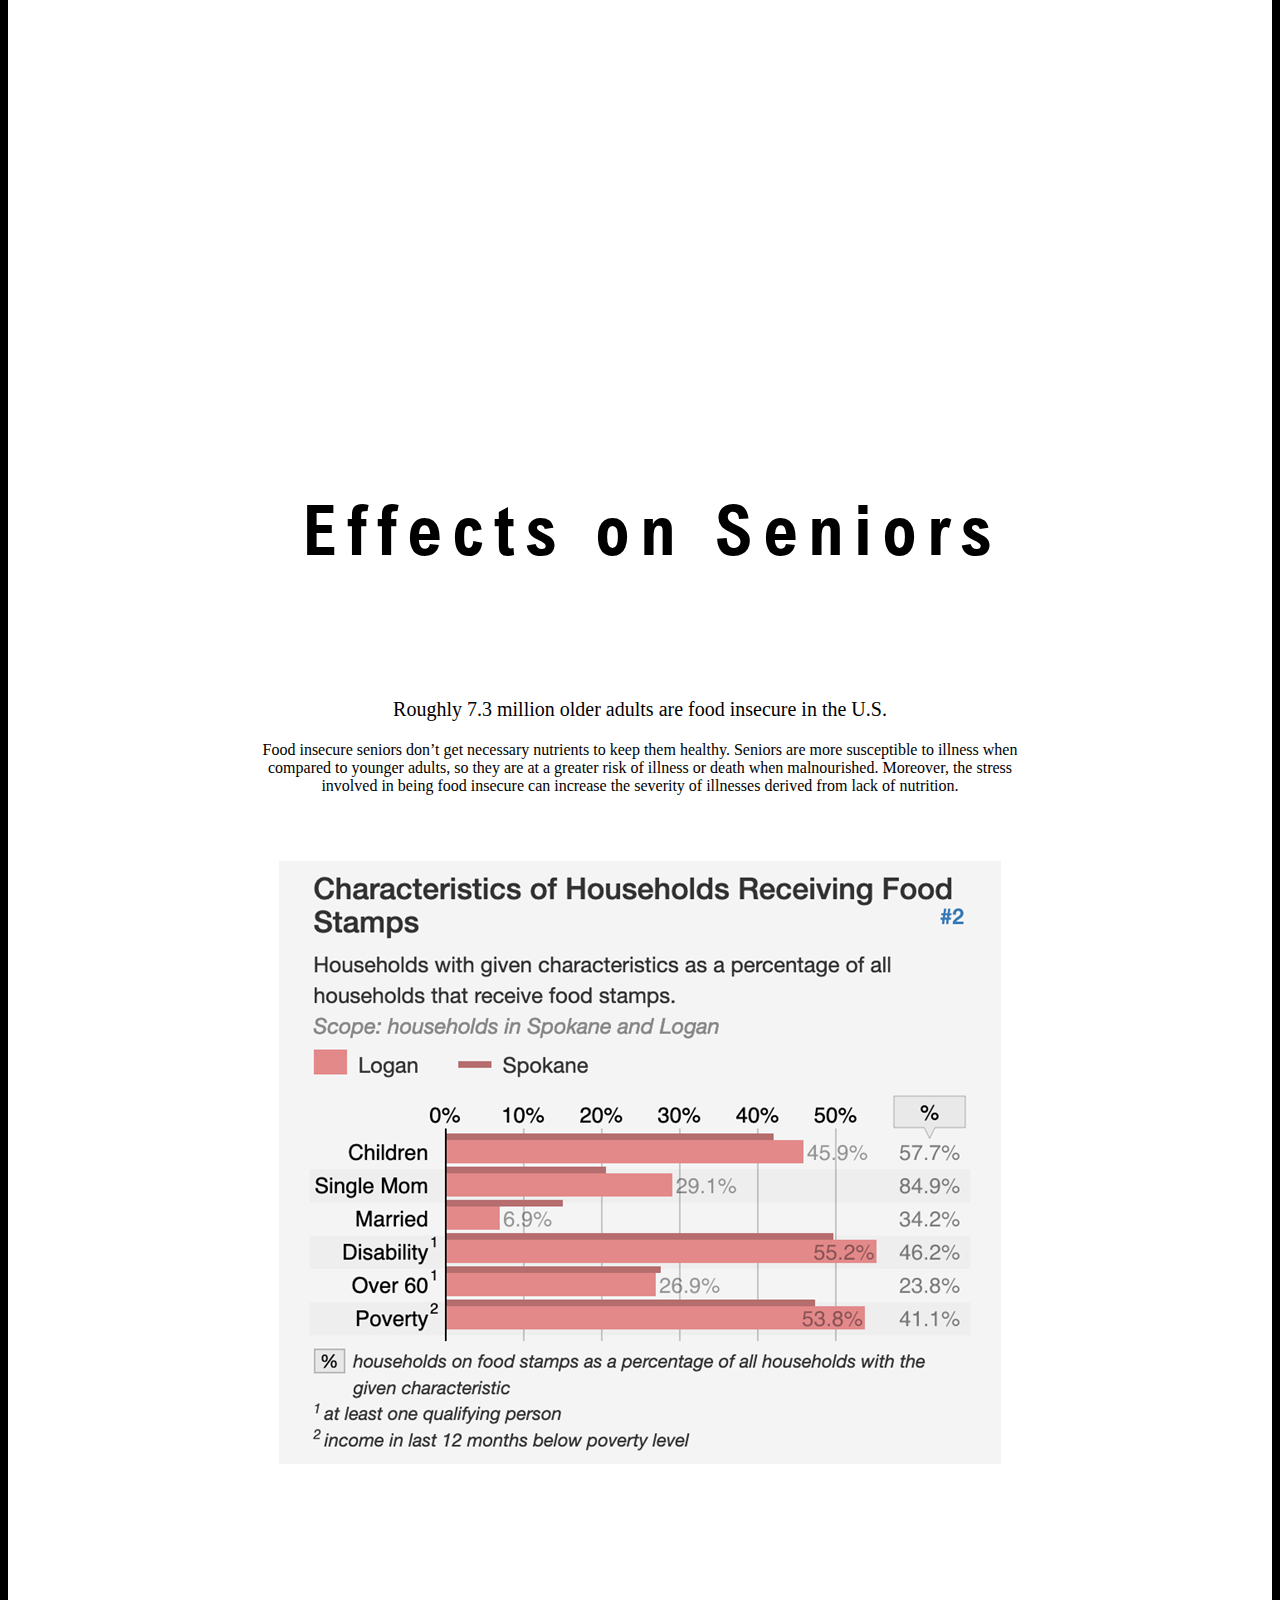
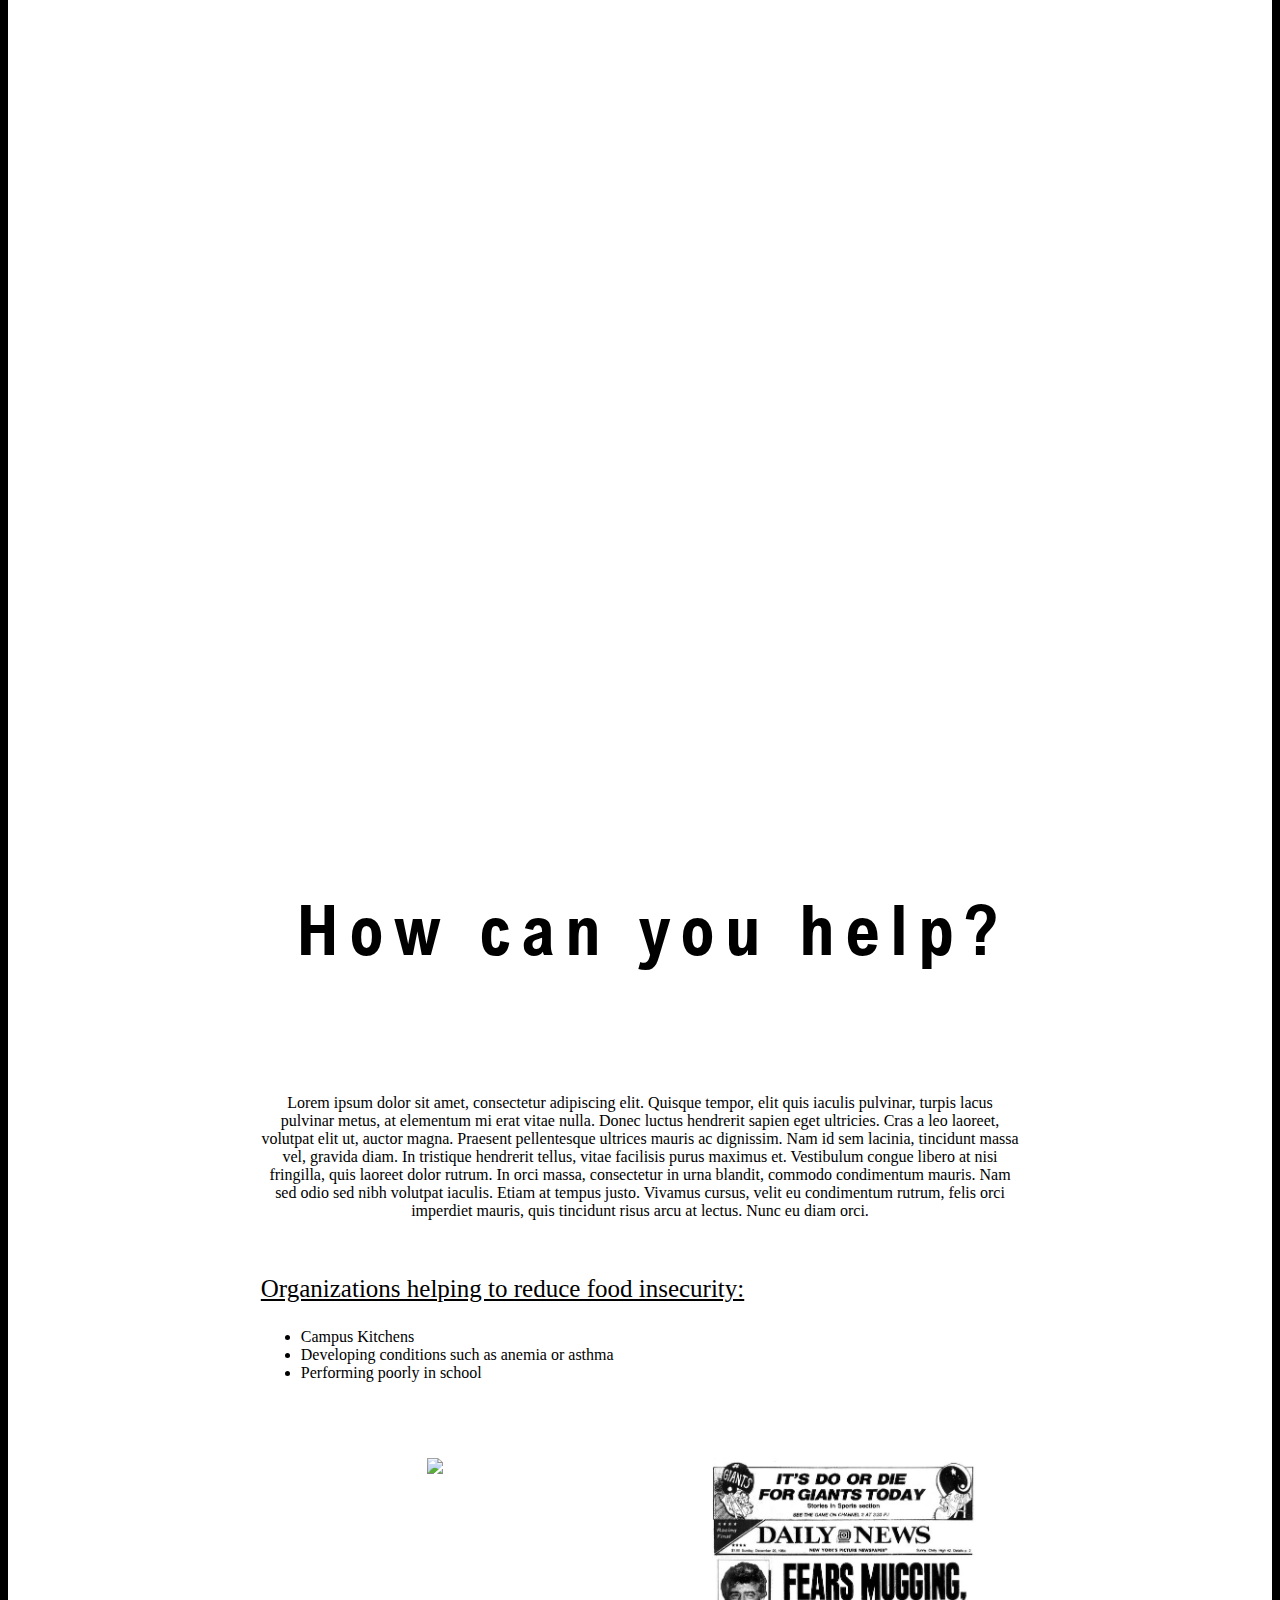
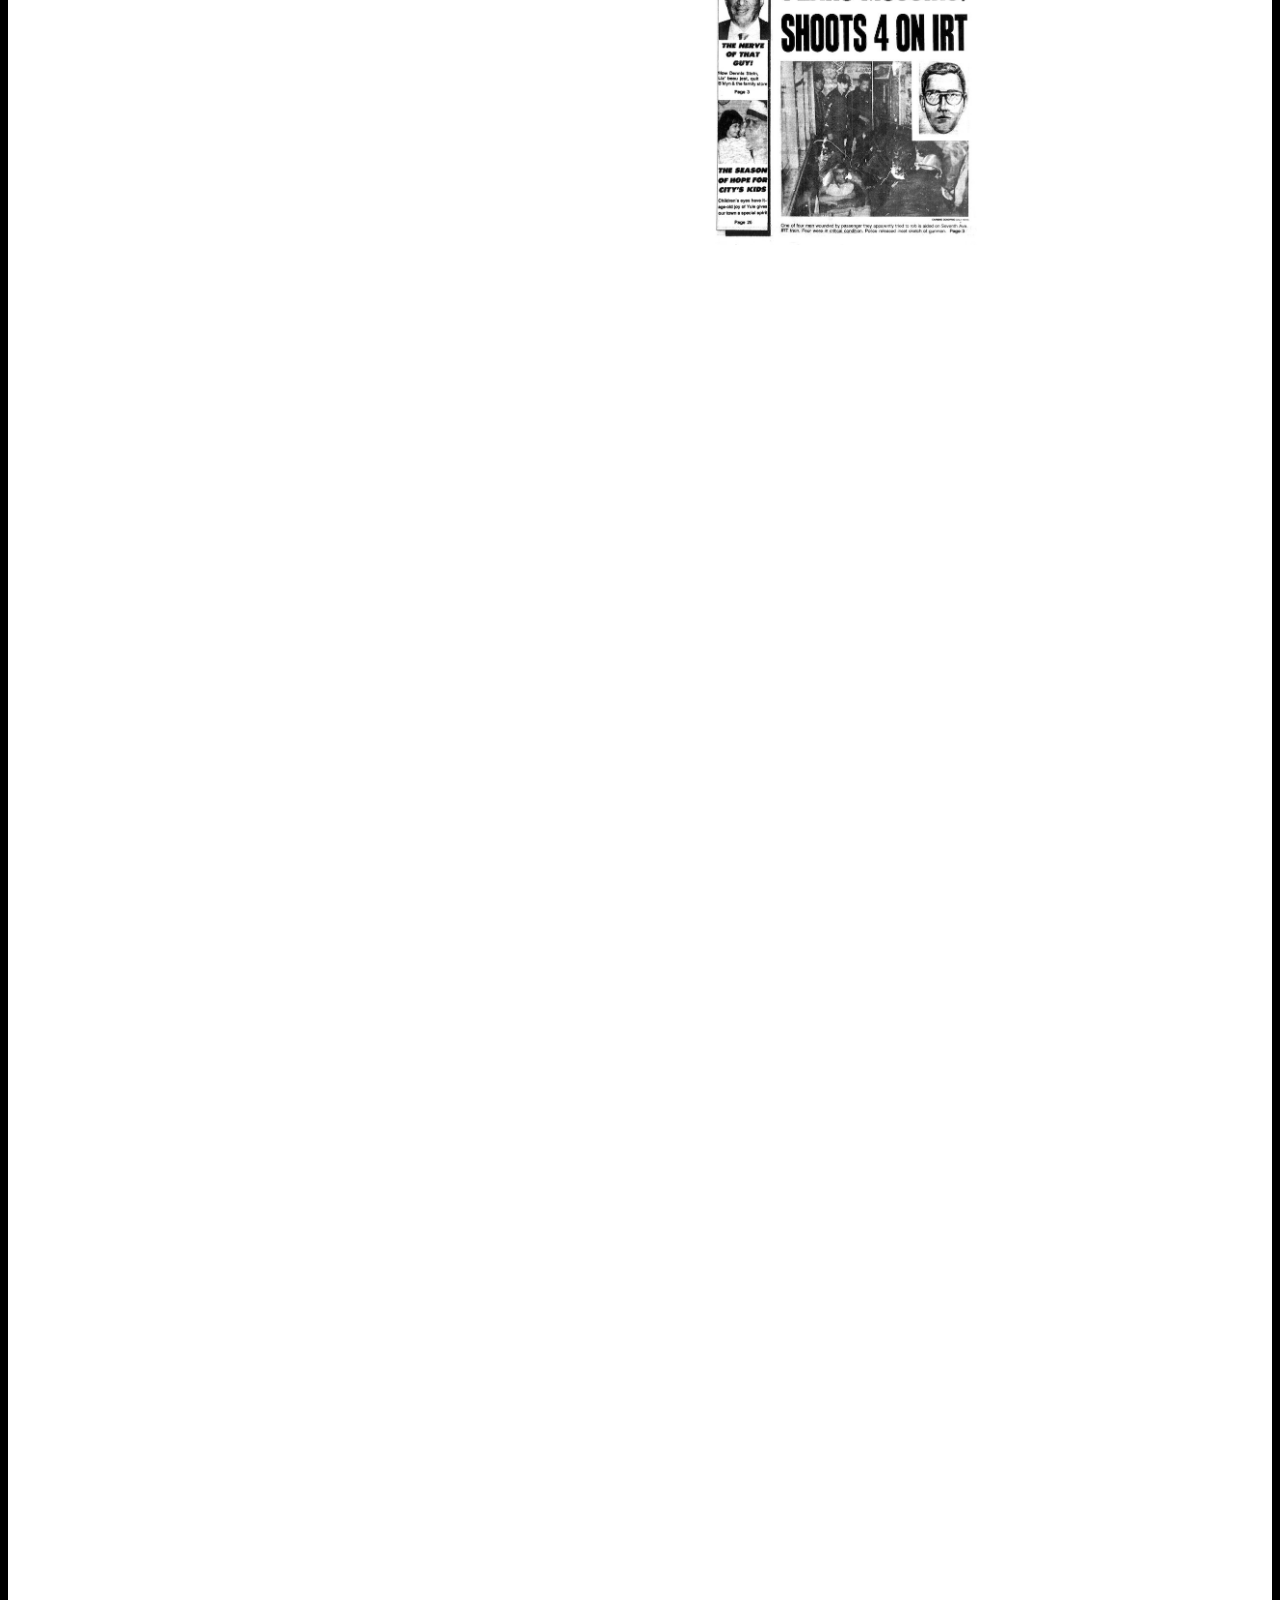
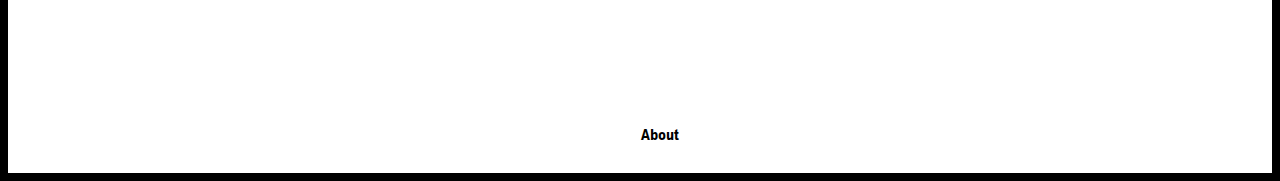
==== commit ad9990a4: "parents/elderly wip" ====
--- a/index.html
+++ b/index.html
@@ -49,7 +49,7 @@
         <div id="subTitleDiv">
             <h1 id="subTitleText">What is food insecurity?</h1>
         </div>
-        <div id="subBodyText">
+        <div class=subBodyText>
             <p class=secondBody>The USDA defines food insecurity as “consistent access to adequate food is limited by a lack of money and other resources at times during the year.”</p>
             <p class="secondHeading">The USDA's four tiers of food security:</p>
             
@@ -86,7 +86,7 @@
         <div id="subTitleDiv">
             <h1 id="subTitleText">Effects on Children</h1>
         </div>
-        <div id="childrenBodyText">
+        <div class=subBodyText id="childrenBodyText">
             <p class=secondBody>Children are among the most impacted by malnourishment because of their developmental stage of life. According to the Feeding America organization, an estimated 13 million American children face food insecurity after the coronavirus pandemic.</p>
             
             <p class="secondHeading">Children who experience hunger are at a higher risk of:</p>
@@ -115,8 +115,10 @@
         <div id="subTitleDiv">
             <h1 id="subTitleText">Effects on Parents</h1>
         </div>
-        <div  id="subBodyText">
-            <p>Lorem ipsum dolor sit amet, consectetur adipiscing elit. Quisque tempor, elit quis iaculis pulvinar, turpis lacus pulvinar metus, at elementum mi erat vitae nulla. Donec luctus hendrerit sapien eget ultricies. Cras a leo laoreet, volutpat elit ut, auctor magna. Praesent pellentesque ultrices mauris ac dignissim. Nam id sem lacinia, tincidunt massa vel, gravida diam. In tristique hendrerit tellus, vitae facilisis purus maximus et. Vestibulum congue libero at nisi fringilla, quis laoreet dolor rutrum. In orci massa, consectetur in urna blandit, commodo condimentum mauris. Nam sed odio sed nibh volutpat iaculis. Etiam at tempus justo. Vivamus cursus, velit eu condimentum rutrum, felis orci imperdiet mauris, quis tincidunt risus arcu at lectus. Nunc eu diam orci.</p>
+        <div class=subBodyText id="parentBodyText">
+            <p class=secondBody>45.66% of the Logan population age 18-64 live in poverty.</p>
+            <p>{Need more on parental impact}</p>
+            <img id="singleImage" src="images/foodsecuritytable.png">
         </div>
     </div>
     
@@ -125,12 +127,10 @@
         <div  id="subTitleDiv">
             <h1 id="subTitleText">Effects on Seniors</h1>
         </div>
-        <div  id="subBodyText">
-            <p>Lorem ipsum dolor sit amet, consectetur adipiscing elit. Quisque tempor, elit quis iaculis pulvinar, turpis lacus pulvinar metus, at elementum mi erat vitae nulla. Donec luctus hendrerit sapien eget ultricies. Cras a leo laoreet, volutpat elit ut, auctor magna. Praesent pellentesque ultrices mauris ac dignissim. Nam id sem lacinia, tincidunt massa vel, gravida diam. In tristique hendrerit tellus, vitae facilisis purus maximus et. Vestibulum congue libero at nisi fringilla, quis laoreet dolor rutrum. In orci massa, consectetur in urna blandit, commodo condimentum mauris. Nam sed odio sed nibh volutpat iaculis. Etiam at tempus justo. Vivamus cursus, velit eu condimentum rutrum, felis orci imperdiet mauris, quis tincidunt risus arcu at lectus. Nunc eu diam orci.
-            </p>
-            <p>Lorem ipsum dolor sit amet, consectetur adipiscing elit. Quisque tempor, elit quis iaculis pulvinar, turpis lacus pulvinar metus, at elementum mi erat vitae nulla. Donec luctus hendrerit sapien eget ultricies.               
-            </p>
-            <img id="singleImage" src="images/crackpaper.png">
+        <div class=subBodyText id="seniorBodyText">
+            <p class=secondBody>Roughly 7.3 million older adults are food insecure in the U.S.</p>
+            <p>Food insecure seniors don’t get necessary nutrients to keep them healthy. Seniors are more susceptible to illness when compared to younger adults, so they are at a greater risk of illness or death when malnourished. Moreover, the stress involved in being food insecure can increase the severity of illnesses derived from lack of nutrition.</p>
+            <img id="singleImage" src="images/loganelderlystatssmall.png">
         </div>
     </div>
     
@@ -139,11 +139,19 @@
         <div id="subTitleDiv">
             <h1 id="subTitleText">How can you help?</h1>
         </div>
-        <div id="subBodyText">
+        <div class=subBodyText>
             <p>Lorem ipsum dolor sit amet, consectetur adipiscing elit. Quisque tempor, elit quis iaculis pulvinar, turpis lacus pulvinar metus, at elementum mi erat vitae nulla. Donec luctus hendrerit sapien eget ultricies. Cras a leo laoreet, volutpat elit ut, auctor magna. Praesent pellentesque ultrices mauris ac dignissim. Nam id sem lacinia, tincidunt massa vel, gravida diam. In tristique hendrerit tellus, vitae facilisis purus maximus et. Vestibulum congue libero at nisi fringilla, quis laoreet dolor rutrum. In orci massa, consectetur in urna blandit, commodo condimentum mauris. Nam sed odio sed nibh volutpat iaculis. Etiam at tempus justo. Vivamus cursus, velit eu condimentum rutrum, felis orci imperdiet mauris, quis tincidunt risus arcu at lectus. Nunc eu diam orci.</p>
+            
+            <p class="secondHeading">Organizations helping to reduce food insecurity:</p>
+            
+            <ul class=descList>
+                <li>Campus Kitchens</li>
+                <li>Developing conditions such as anemia or asthma</li>
+                <li>Performing poorly in school</li>
+            </ul>
             <div id="bernGraphRow">
                 <div id="bernGraphCol">
-                    <img id="bernLeftImg" src="images/bern.jpg">
+                    <img id="bernLeftImg" src="images/cc.jpg">
                 </div>
                 <div id="debtsGraphCol">
                     <img id="bernRightImg" src="images/bernpaper.jpeg">
--- a/stylesheet.css
+++ b/stylesheet.css
@@ -136,7 +136,7 @@
     padding-left: 2%;
 }
 
-#subBodyText{
+.subBodyText{
     background-color: white;
     height: auto;
     text-align: center;
@@ -386,3 +386,11 @@
     padding-right: 20%;
     padding-bottom: 125px;
 }
+
+#parentBodyText {
+    padding-bottom: 150px;
+}
+
+#seniorBodyText {
+    padding-bottom: 150px;
+}
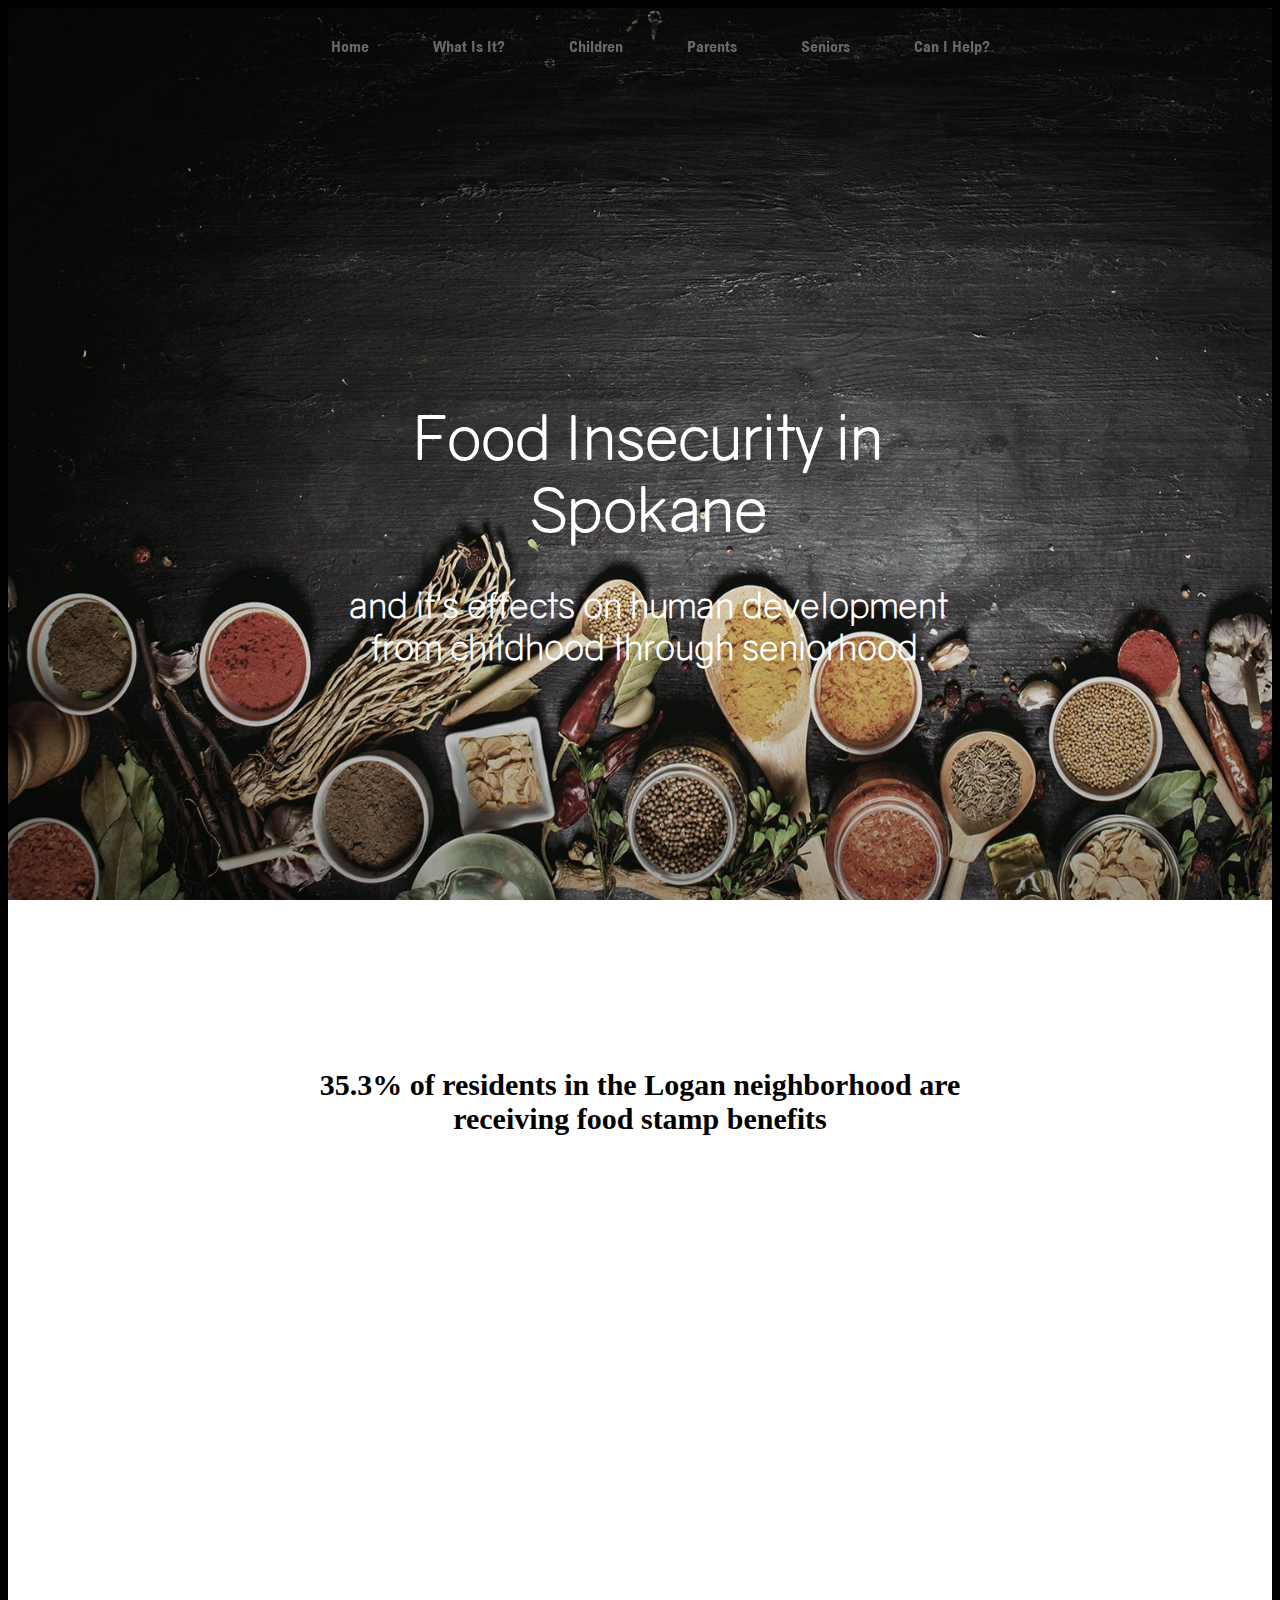
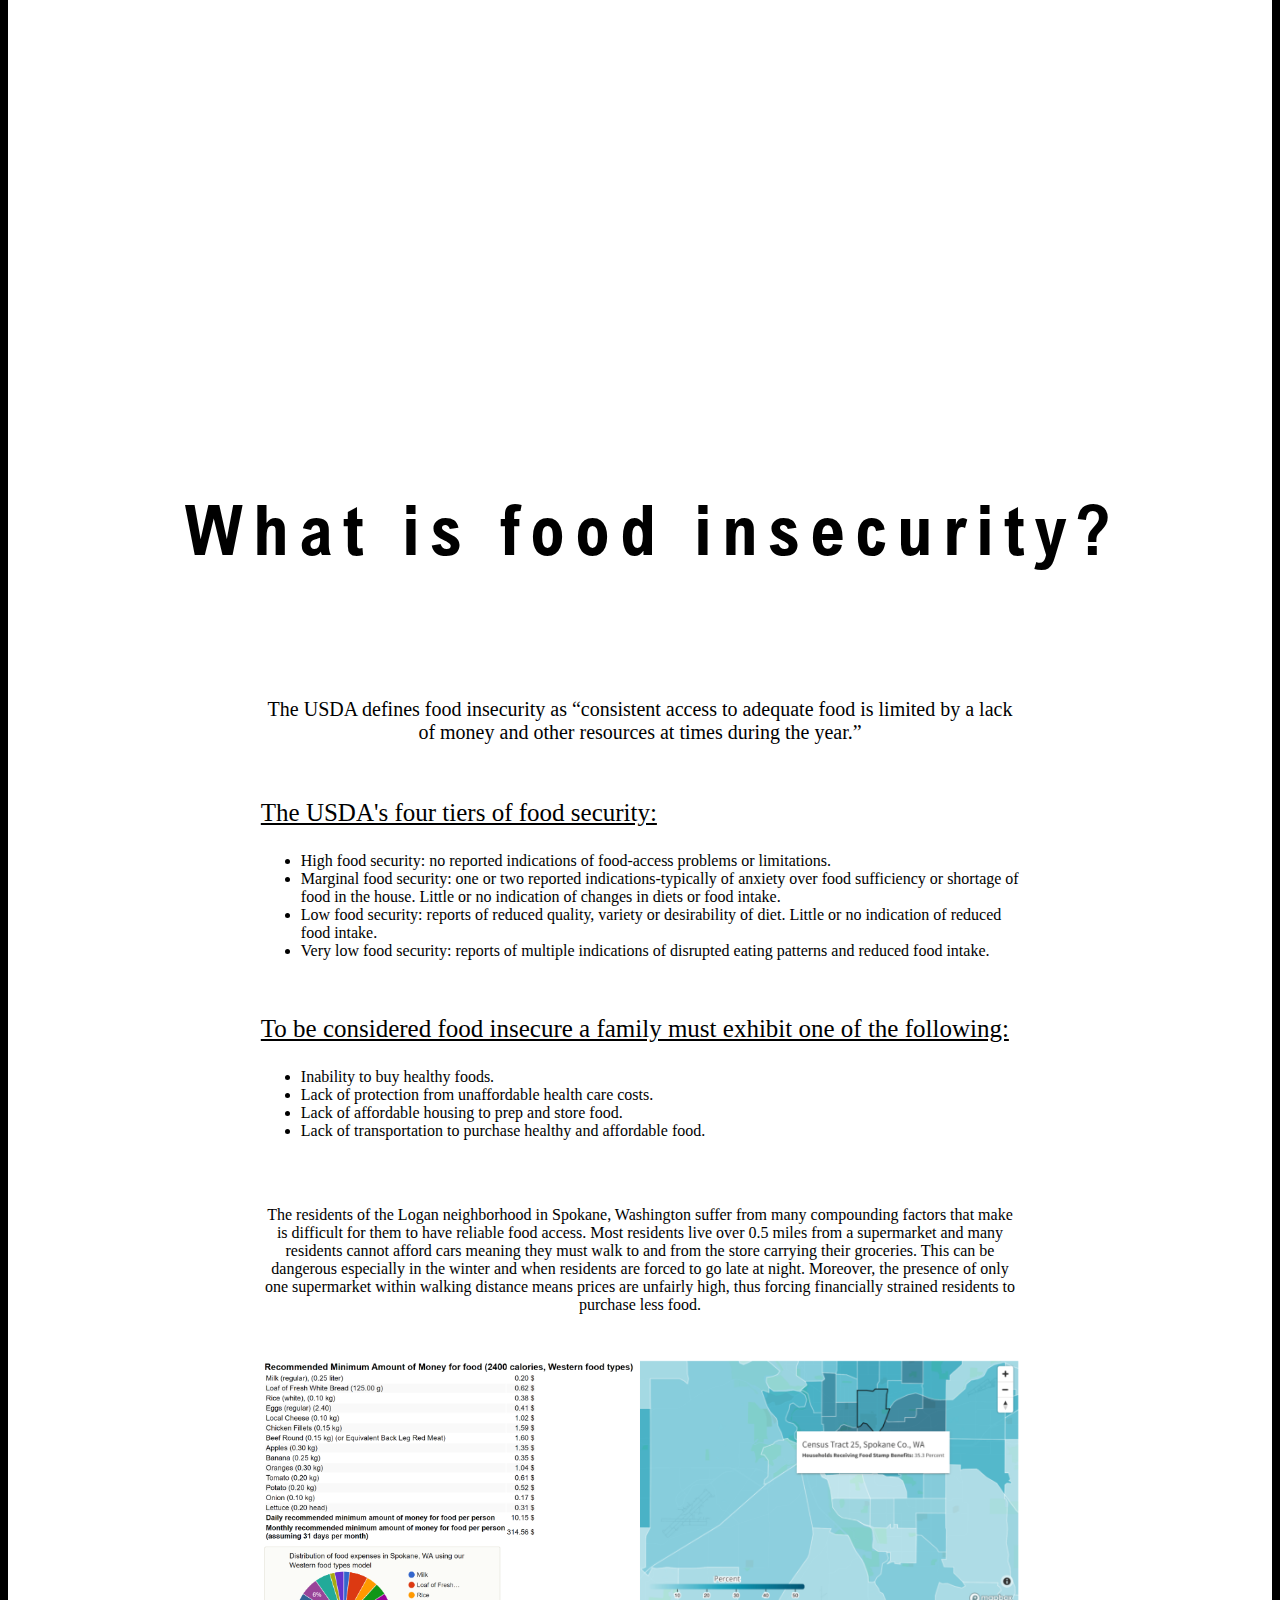
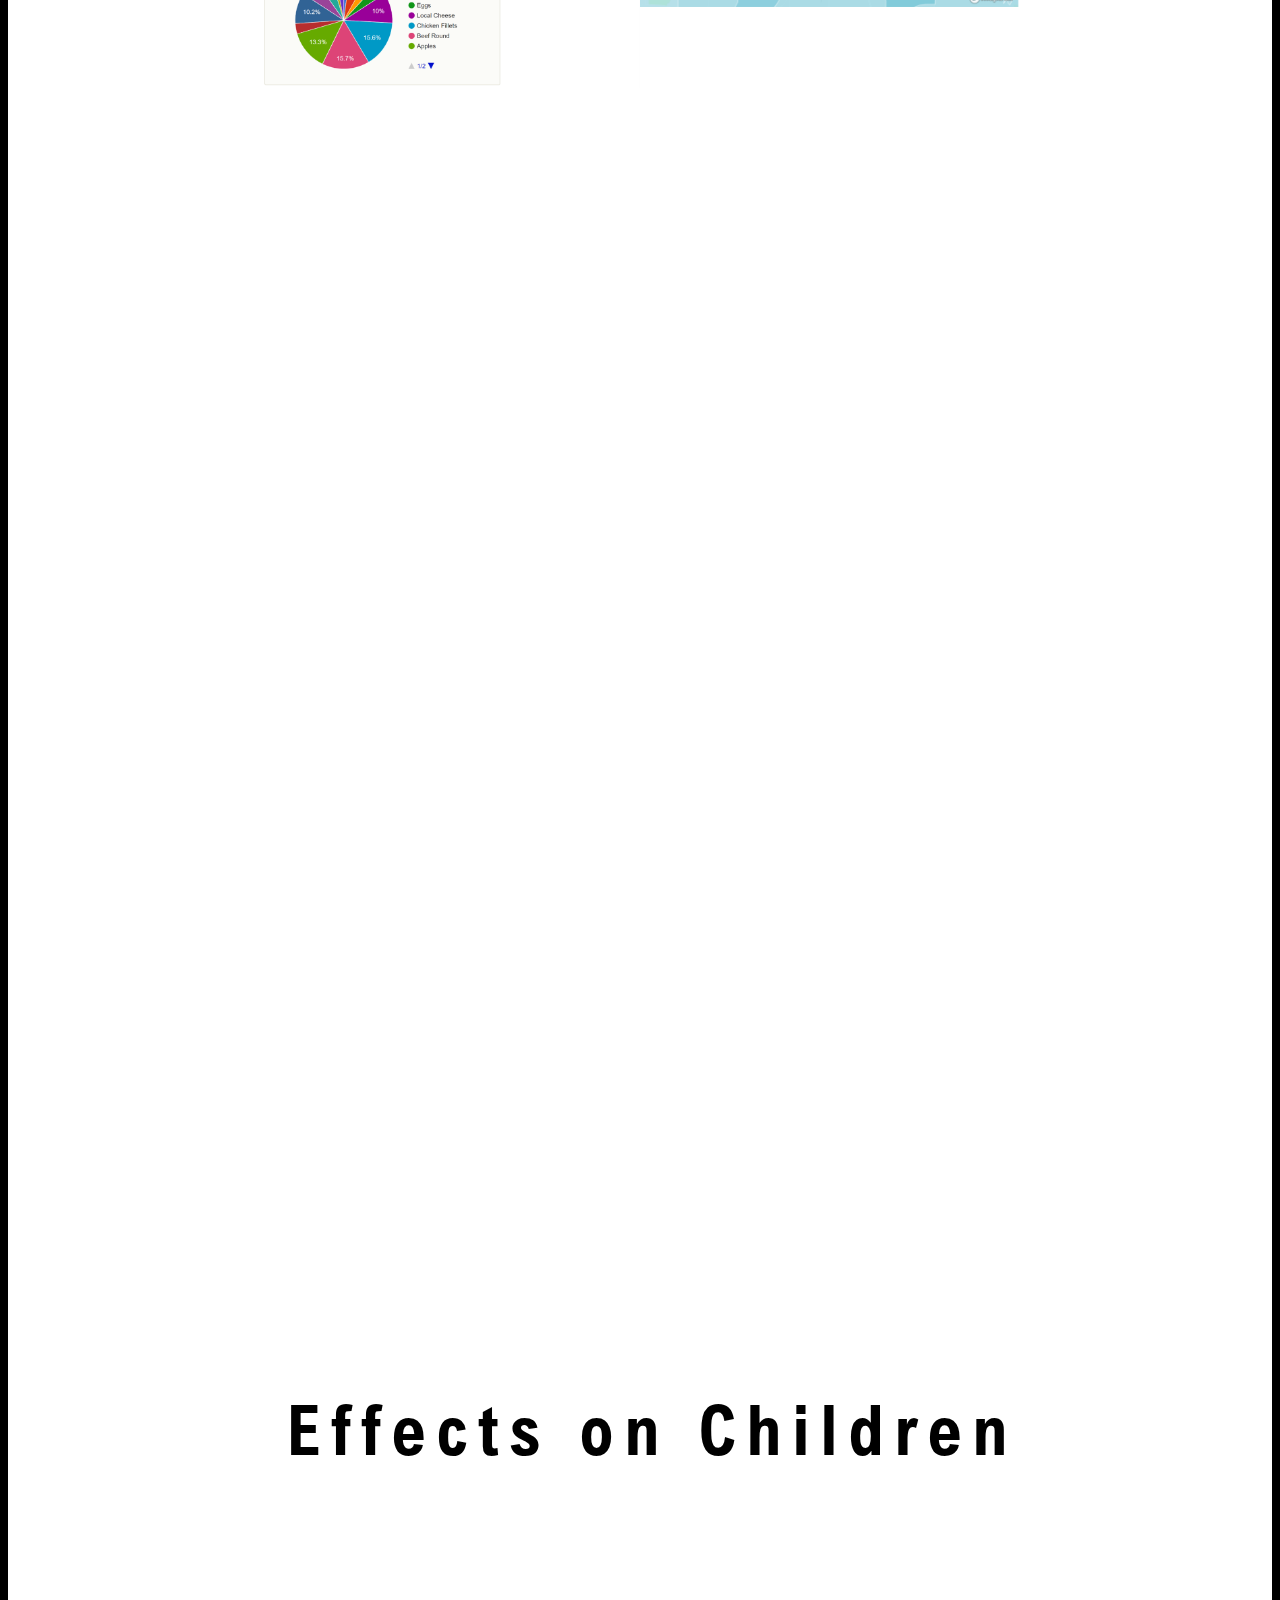
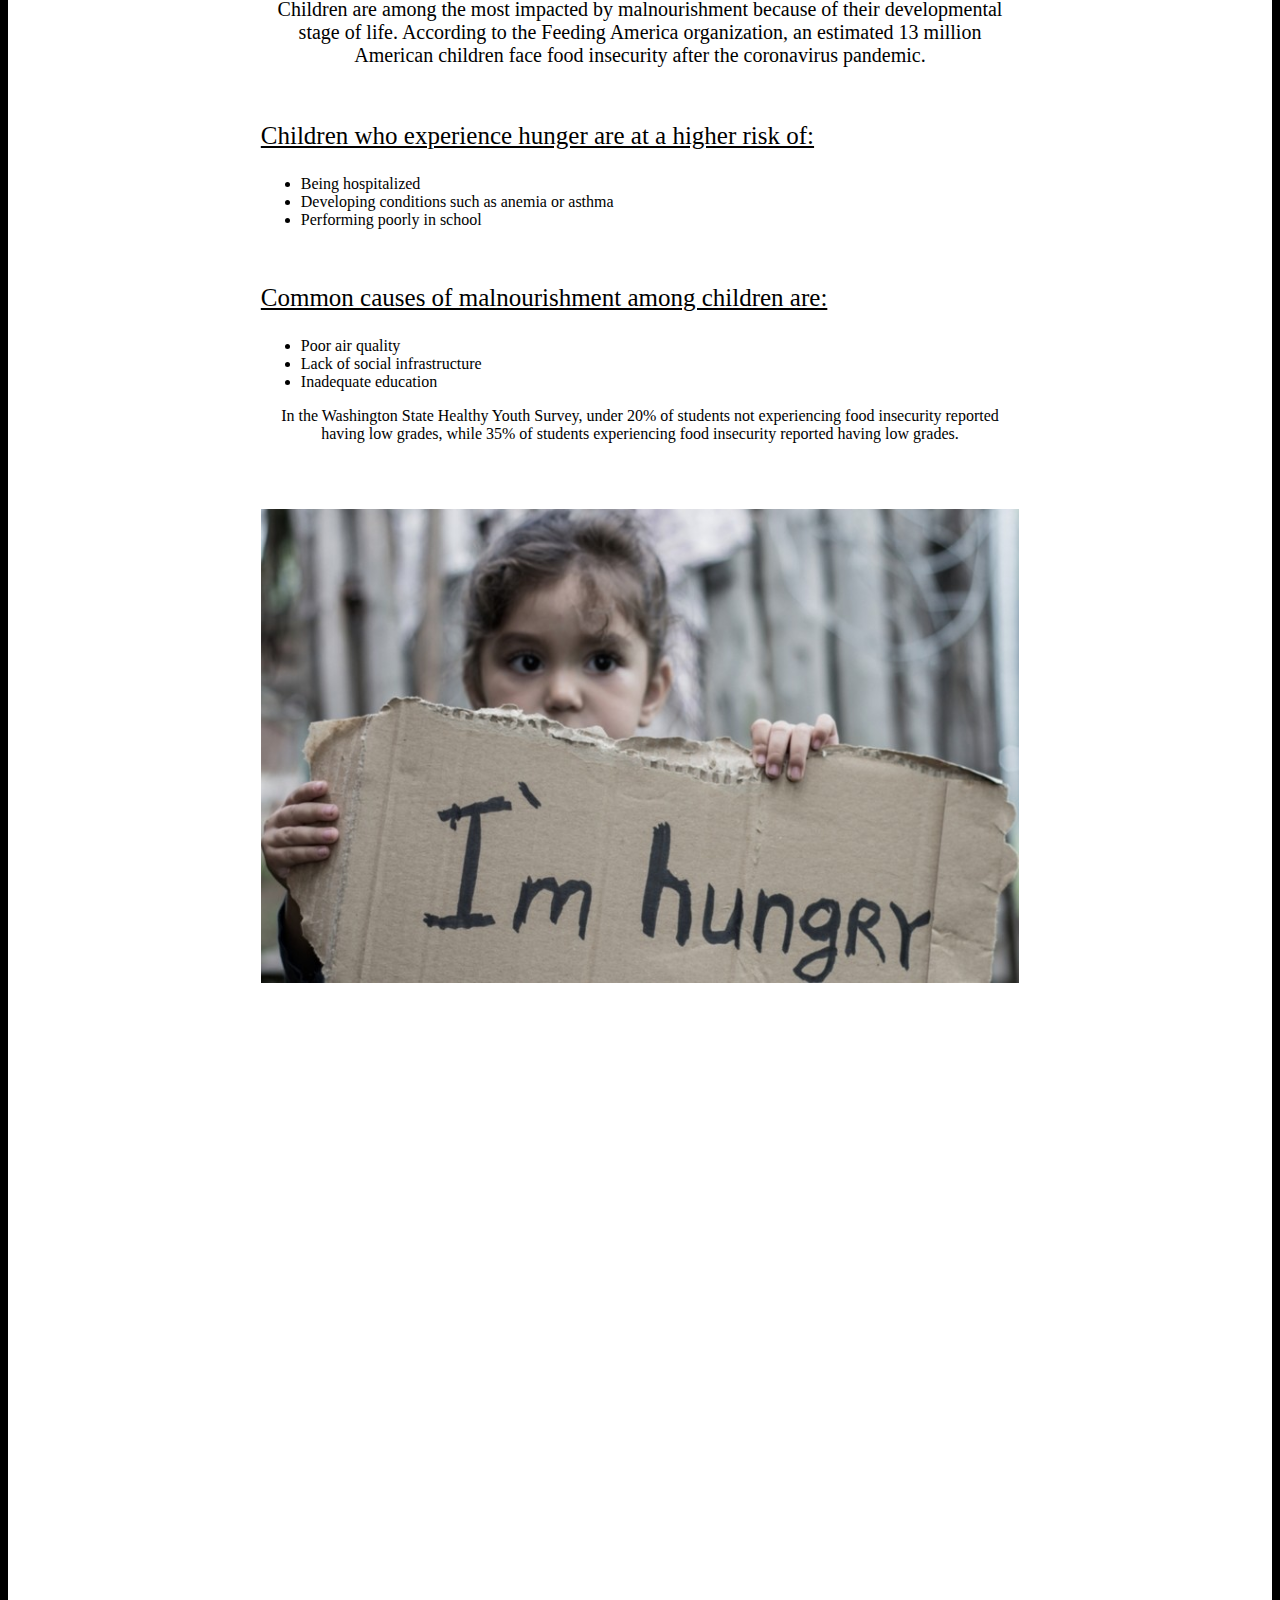
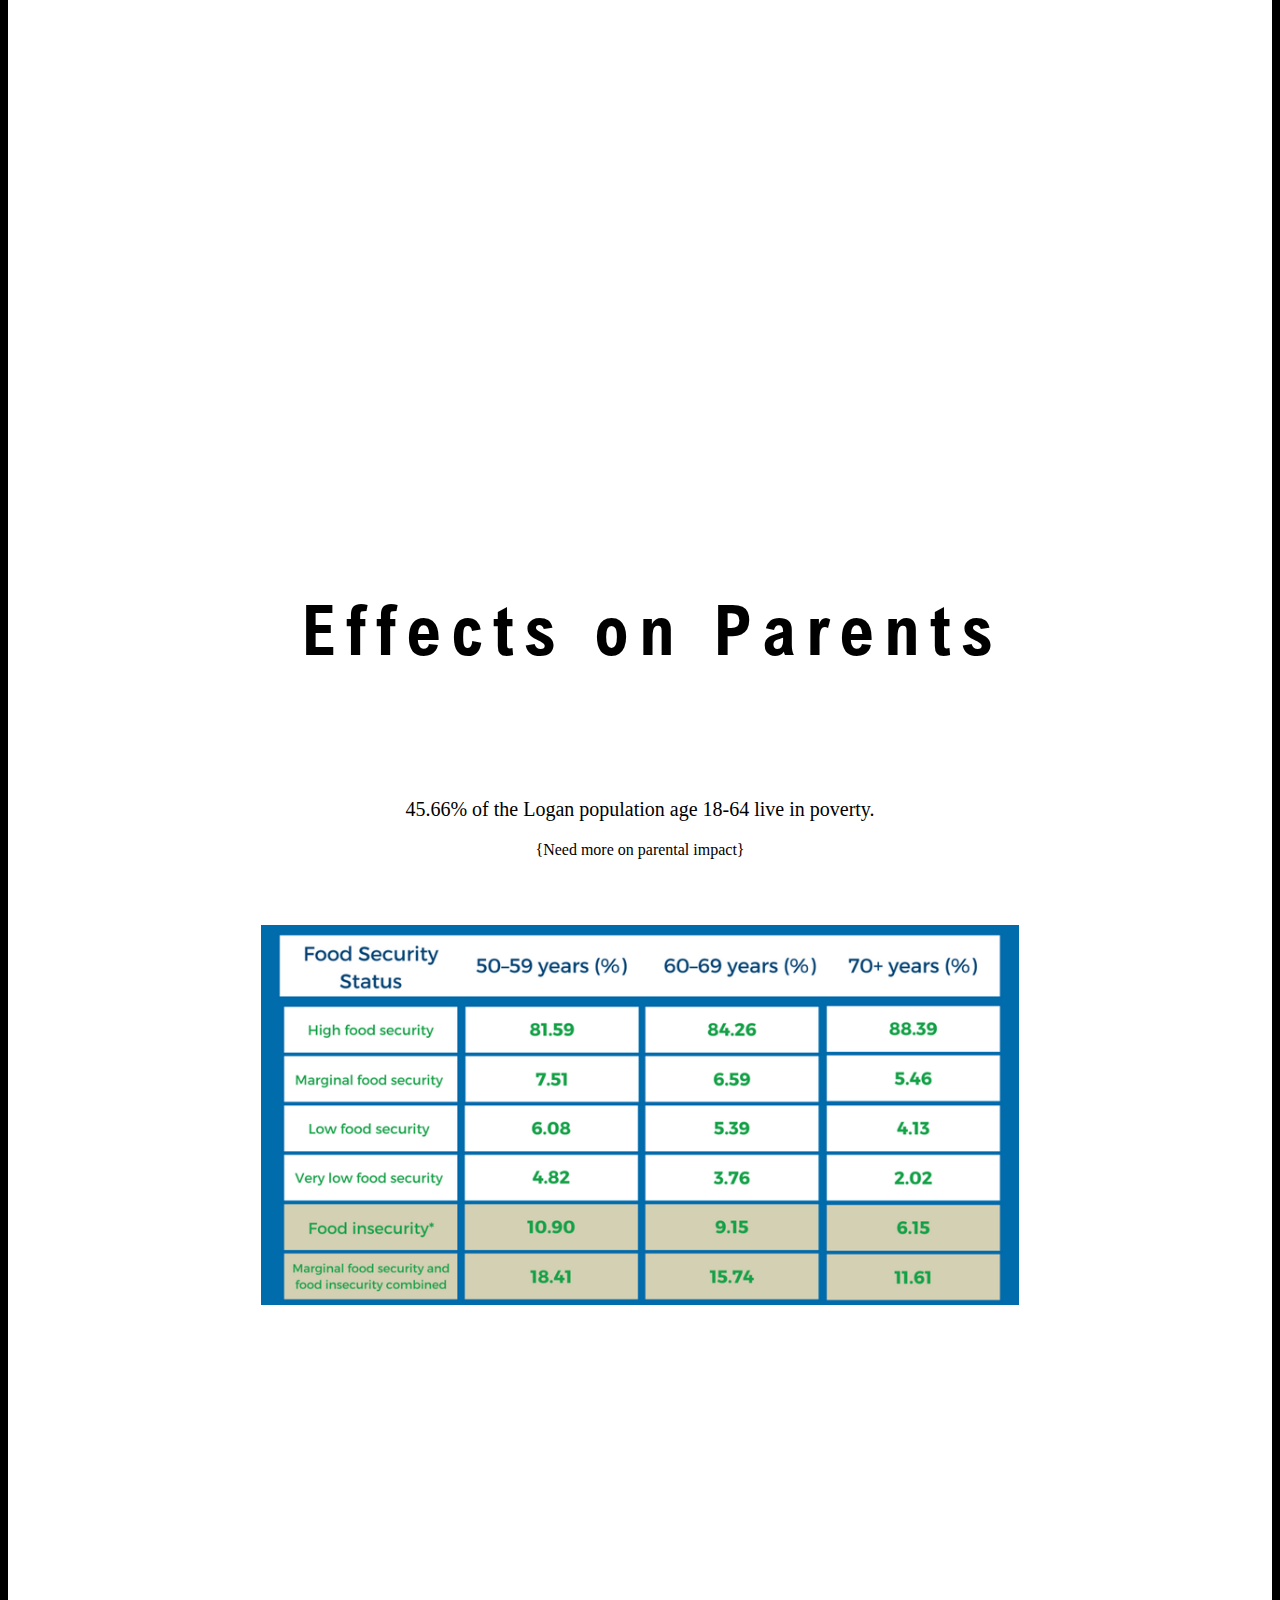
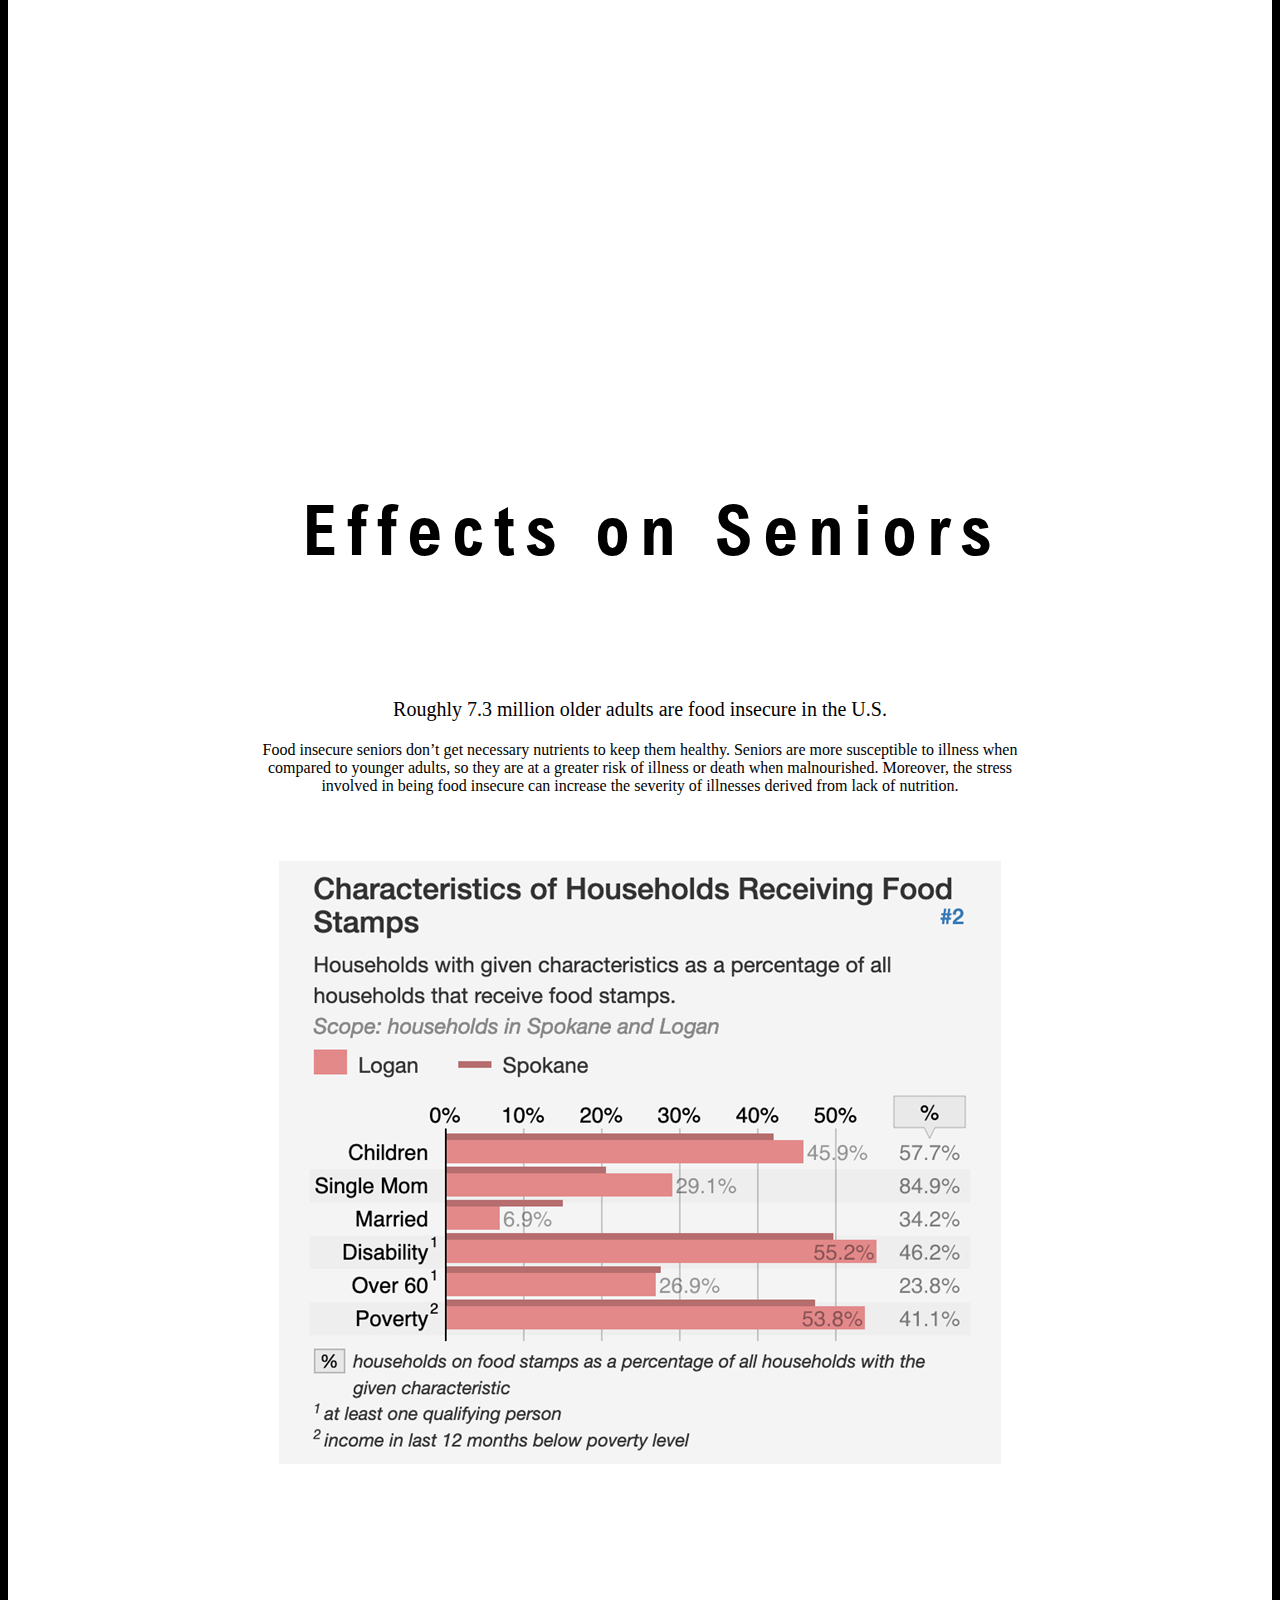
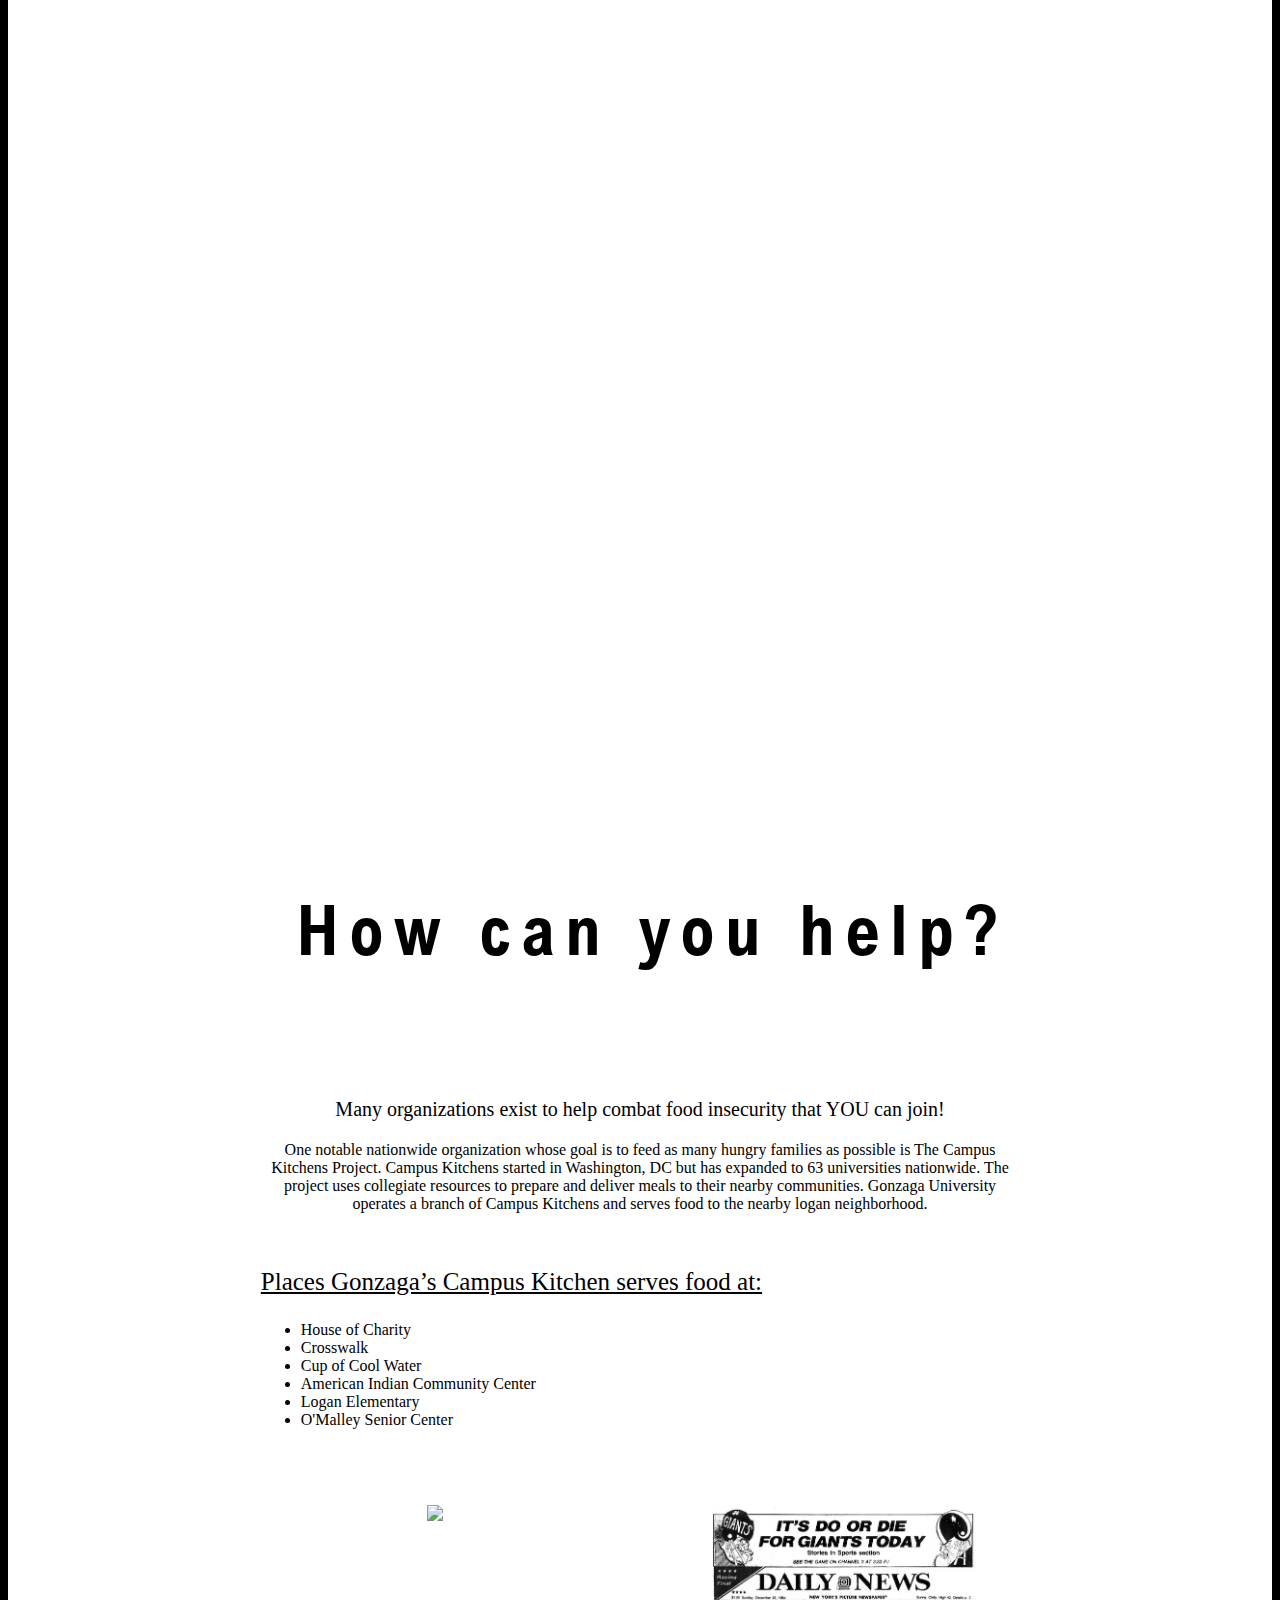
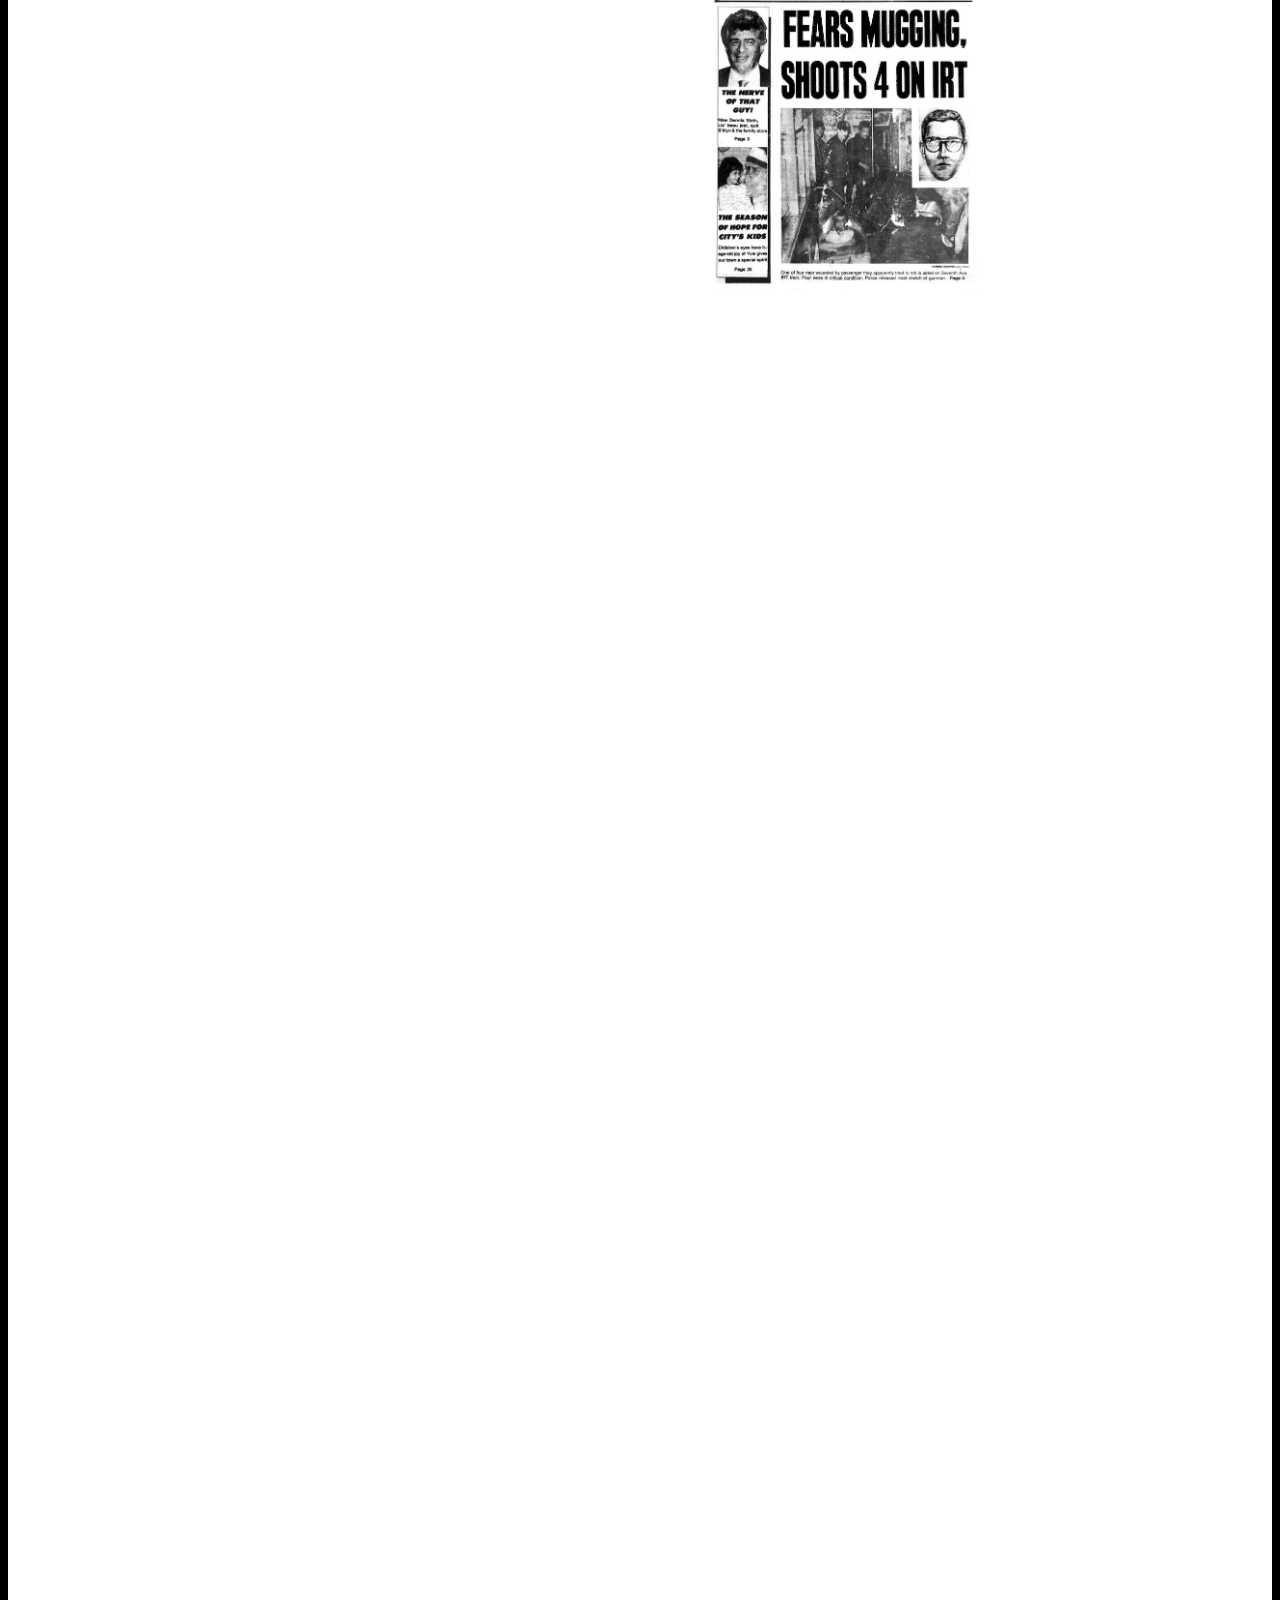
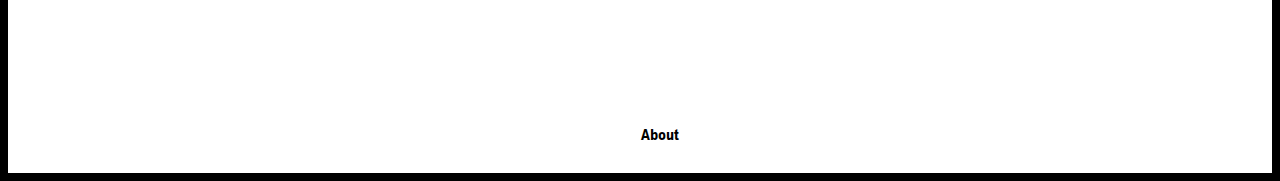
==== commit f54dfc9e: "what can you do?" ====
--- a/index.html
+++ b/index.html
@@ -140,17 +140,21 @@
             <h1 id="subTitleText">How can you help?</h1>
         </div>
         <div class=subBodyText>
-            <p>Lorem ipsum dolor sit amet, consectetur adipiscing elit. Quisque tempor, elit quis iaculis pulvinar, turpis lacus pulvinar metus, at elementum mi erat vitae nulla. Donec luctus hendrerit sapien eget ultricies. Cras a leo laoreet, volutpat elit ut, auctor magna. Praesent pellentesque ultrices mauris ac dignissim. Nam id sem lacinia, tincidunt massa vel, gravida diam. In tristique hendrerit tellus, vitae facilisis purus maximus et. Vestibulum congue libero at nisi fringilla, quis laoreet dolor rutrum. In orci massa, consectetur in urna blandit, commodo condimentum mauris. Nam sed odio sed nibh volutpat iaculis. Etiam at tempus justo. Vivamus cursus, velit eu condimentum rutrum, felis orci imperdiet mauris, quis tincidunt risus arcu at lectus. Nunc eu diam orci.</p>
-            
-            <p class="secondHeading">Organizations helping to reduce food insecurity:</p>
-            
-            <ul class=descList>
-                <li>Campus Kitchens</li>
-                <li>Developing conditions such as anemia or asthma</li>
-                <li>Performing poorly in school</li>
+            <p class=secondBody>Many organizations exist to help combat food insecurity that YOU can join!</p>
+            <p>One notable nationwide organization whose goal is to feed as many hungry families as possible is The Campus Kitchens Project. Campus Kitchens started in Washington, DC but has expanded to 63 universities nationwide. The project uses collegiate resources to prepare and deliver meals to their nearby communities. Gonzaga University operates a branch of Campus Kitchens and serves food to the nearby logan neighborhood.</p>
+            
+            <p class="secondHeading">Places Gonzaga’s Campus Kitchen serves food at:</p>
+            
+            <ul class=descList>
+                <li>House of Charity</li>
+                <li>Crosswalk</li>
+                <li>Cup of Cool Water</li>
+                <li>American Indian Community Center</li>
+                <li>Logan Elementary</li>
+                <li>O'Malley Senior Center</li>
             </ul>
             <div id="bernGraphRow">
-                <div id="bernGraphCol">
+                <div id="bernGraphCol"> 
                     <img id="bernLeftImg" src="images/cc.jpg">
                 </div>
                 <div id="debtsGraphCol">
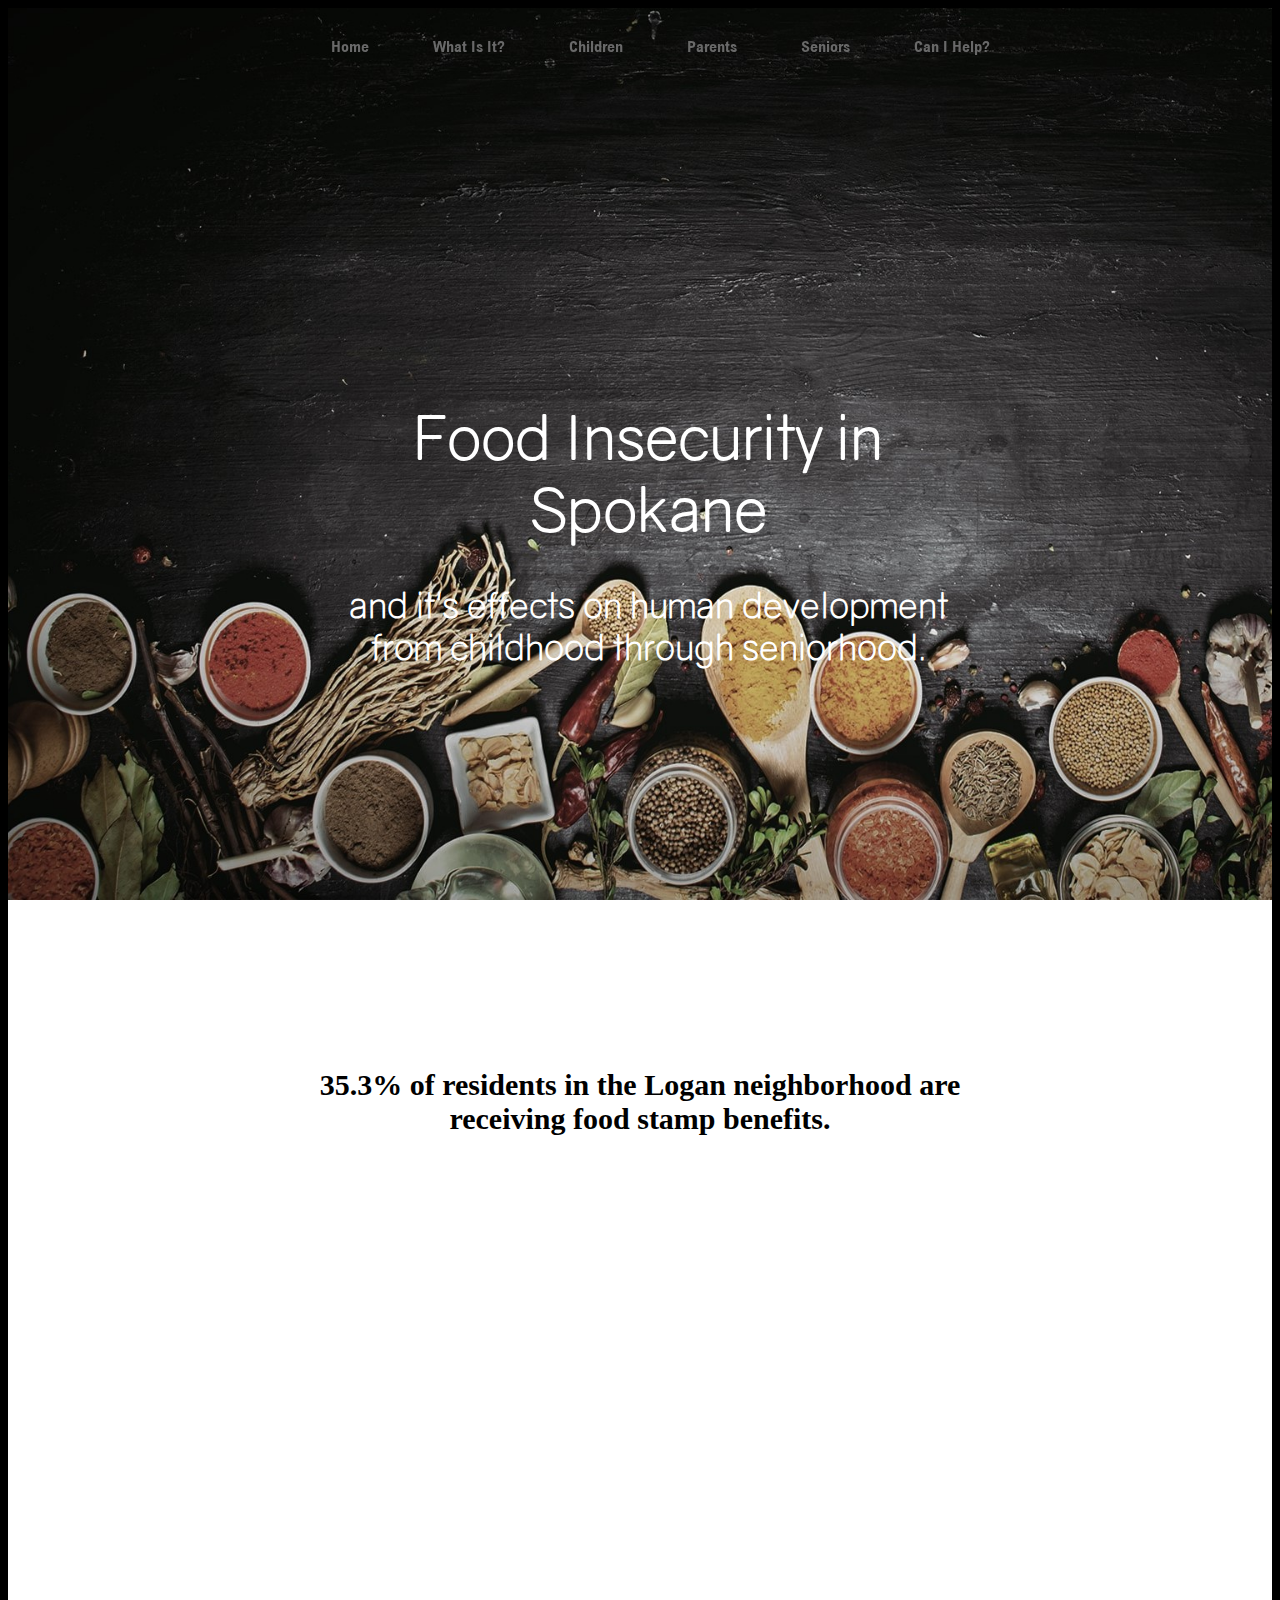
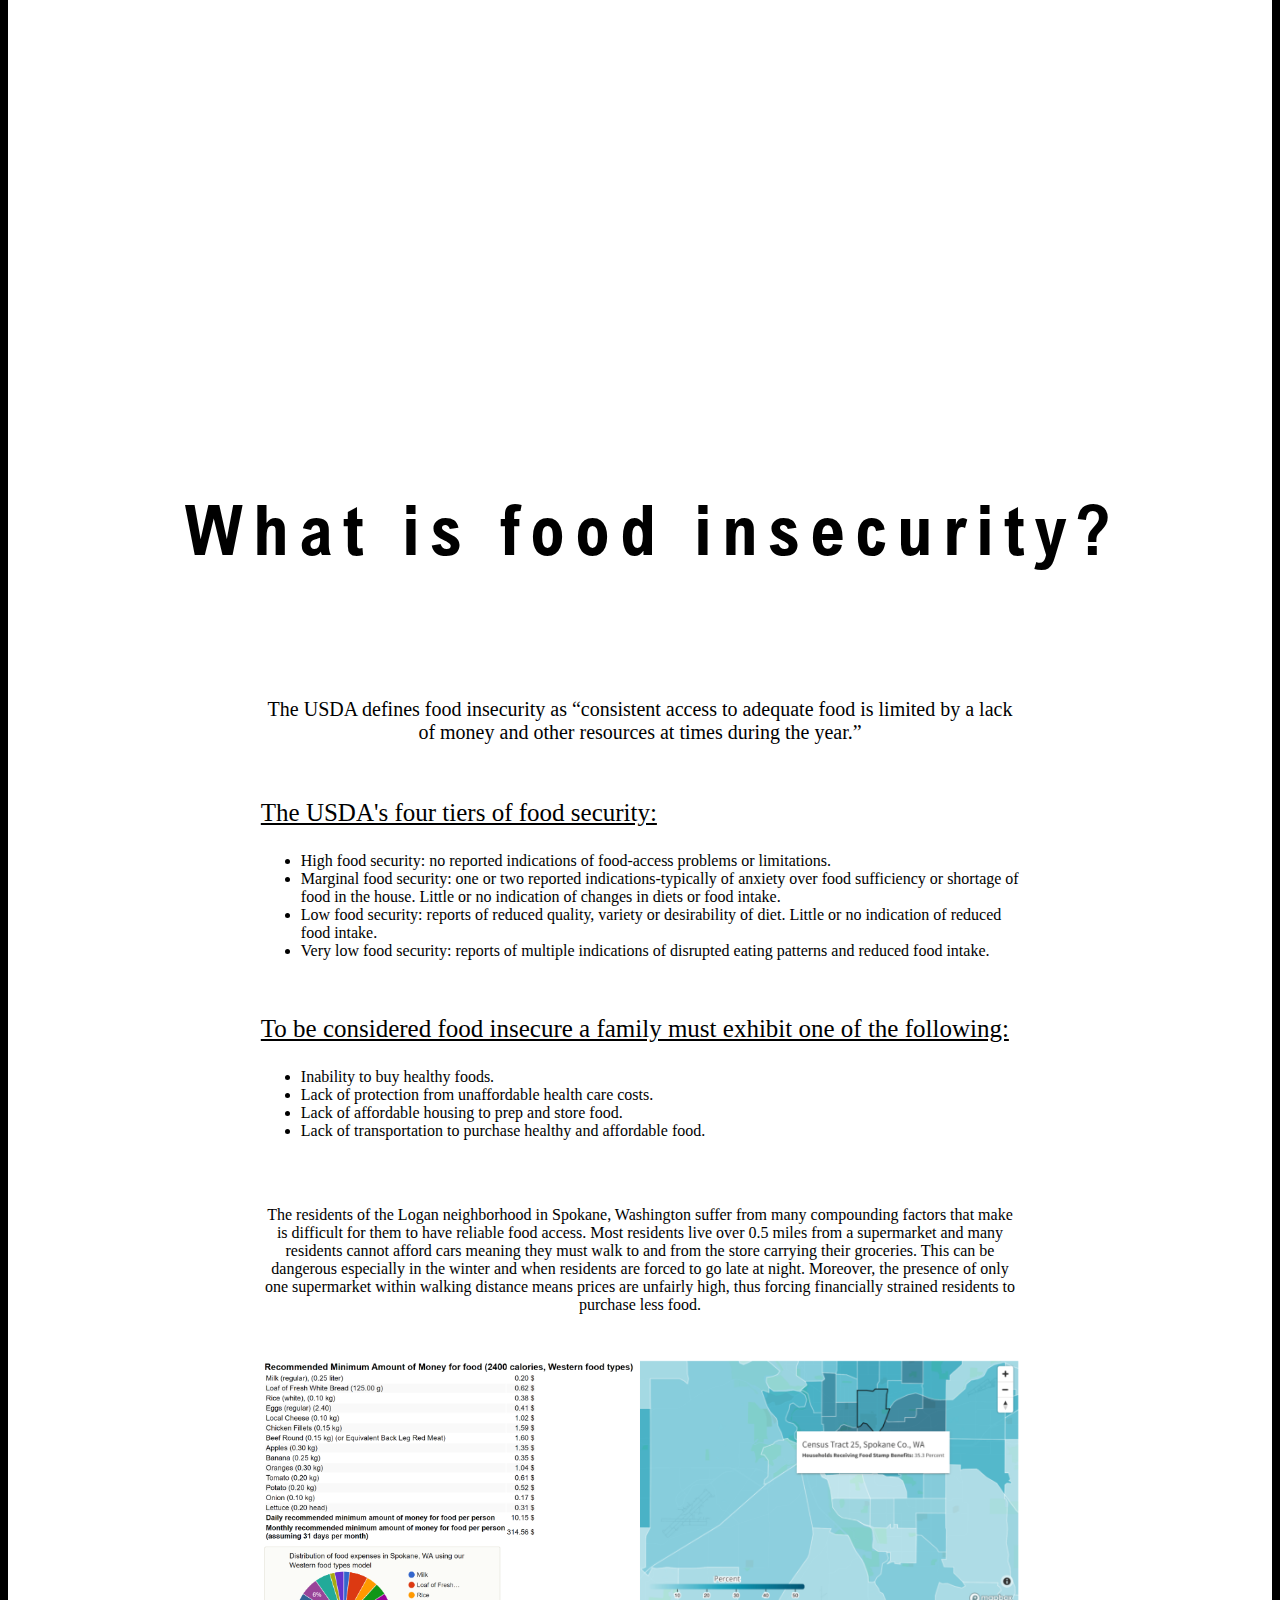
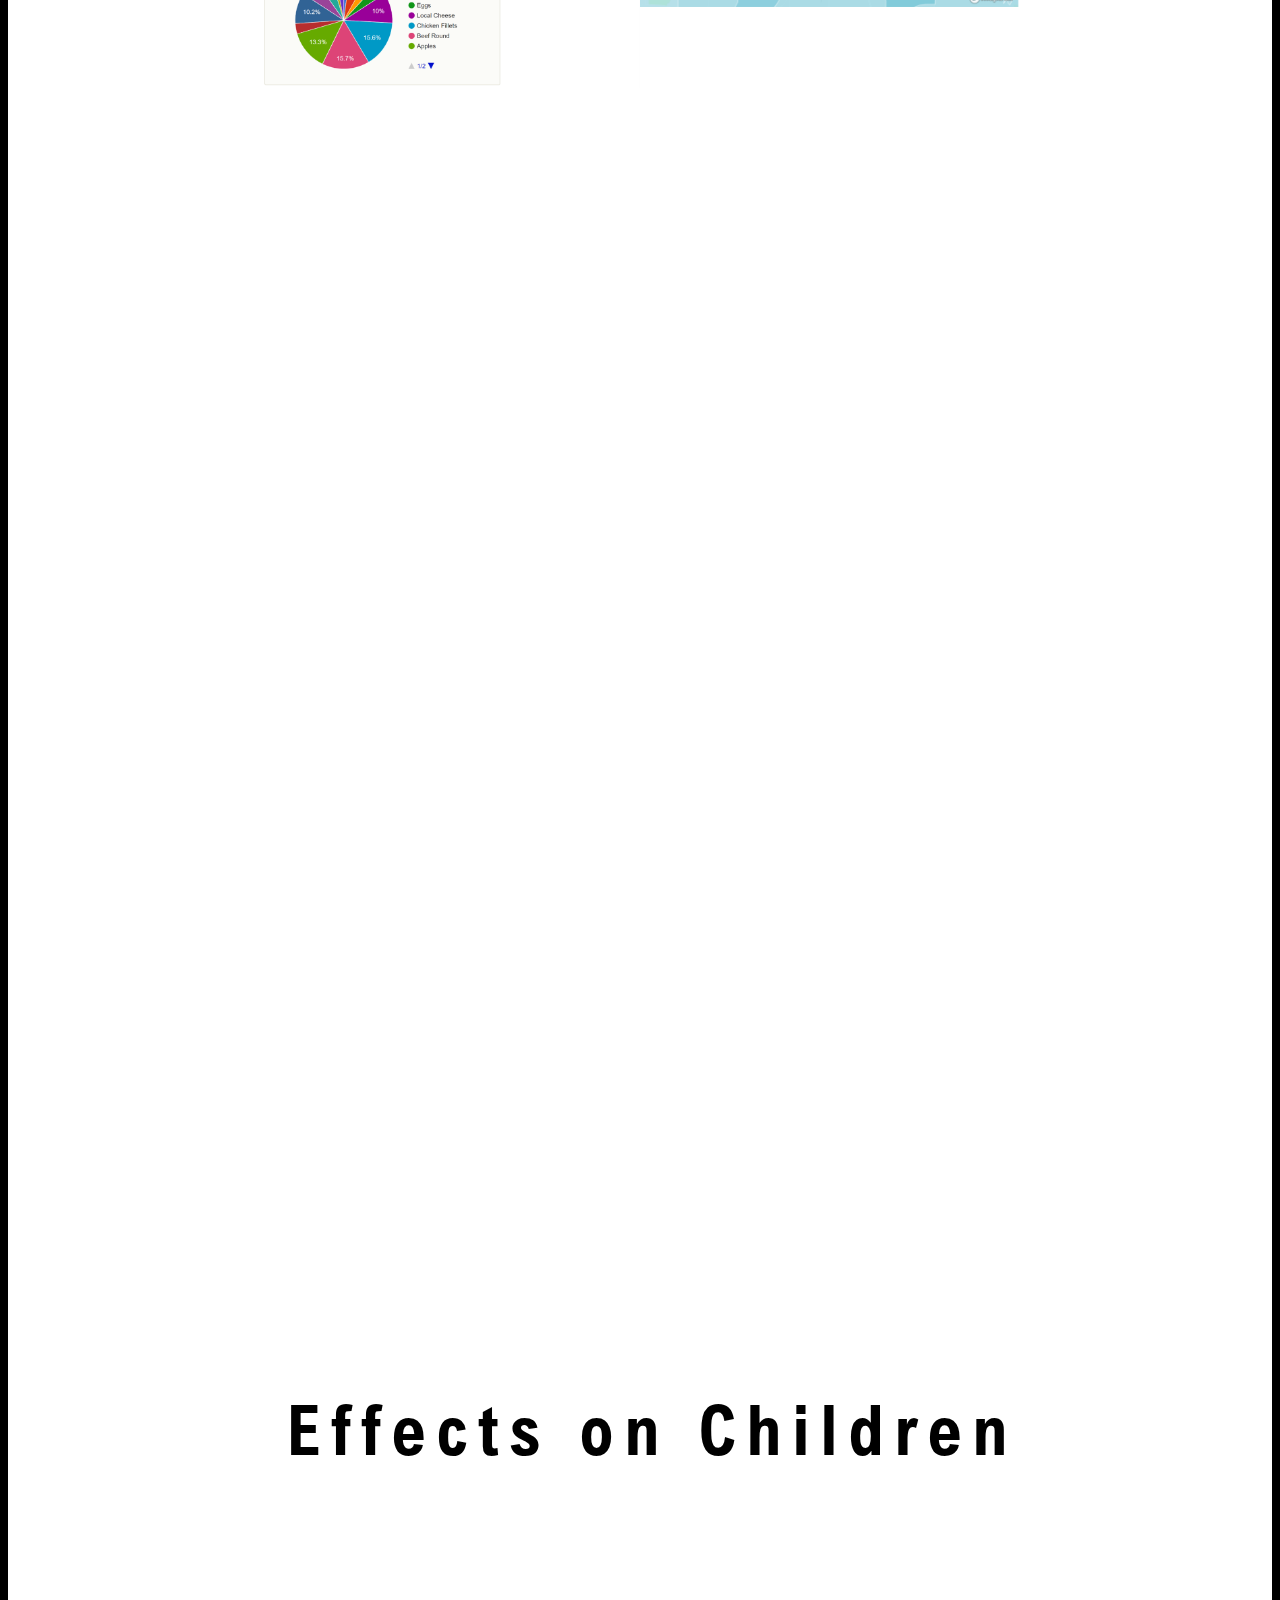
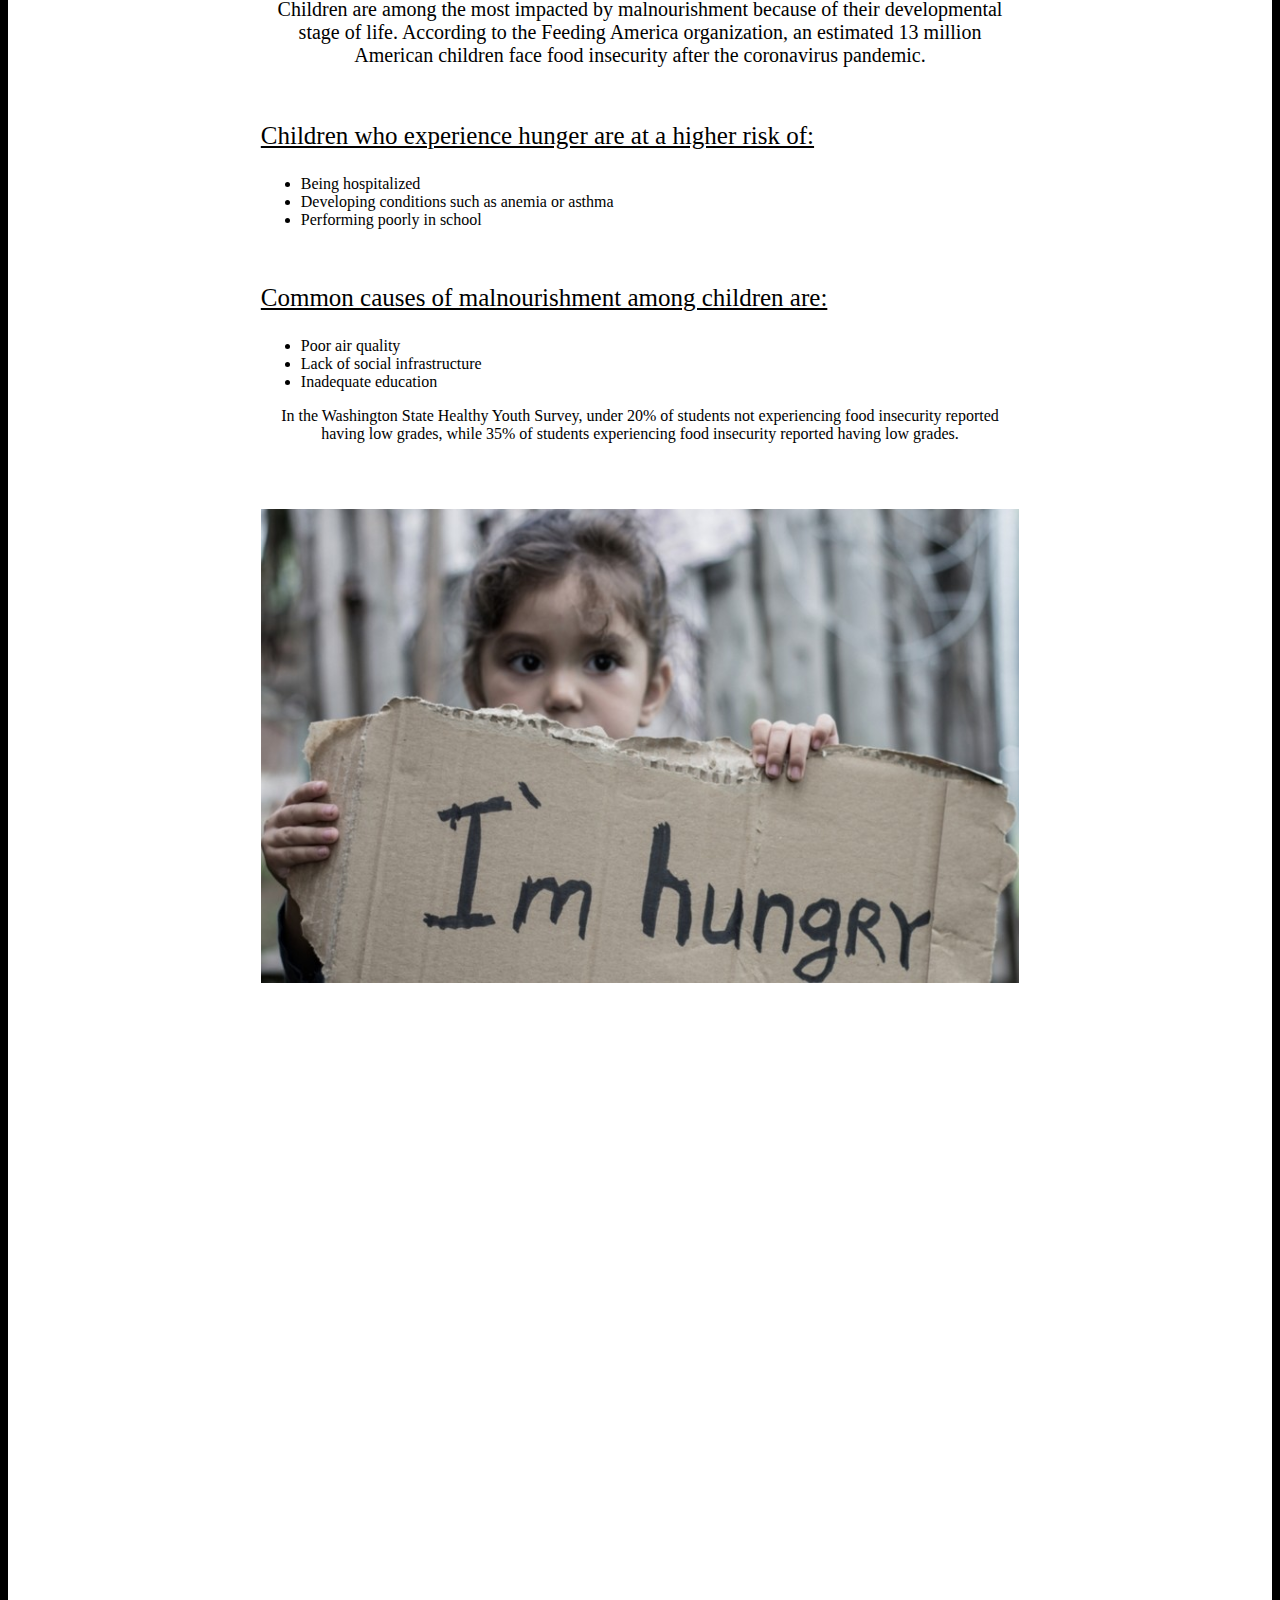
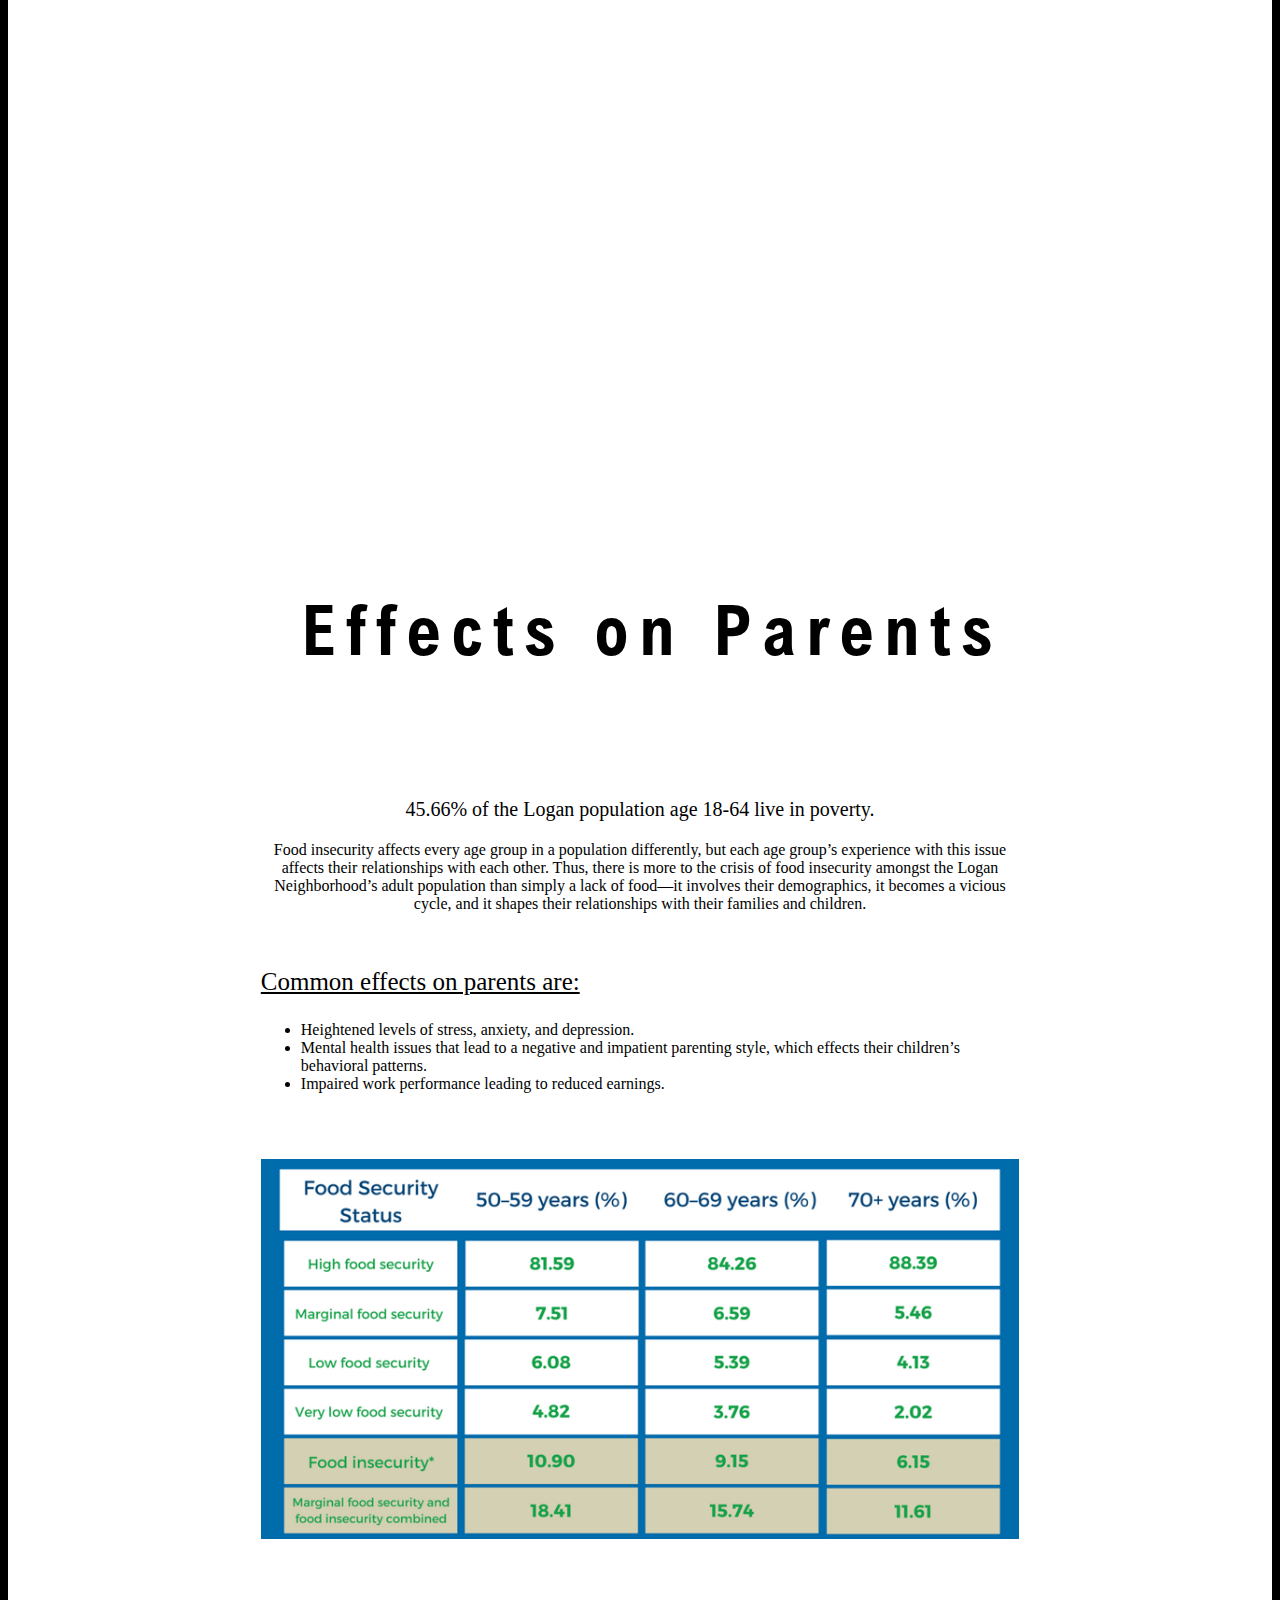
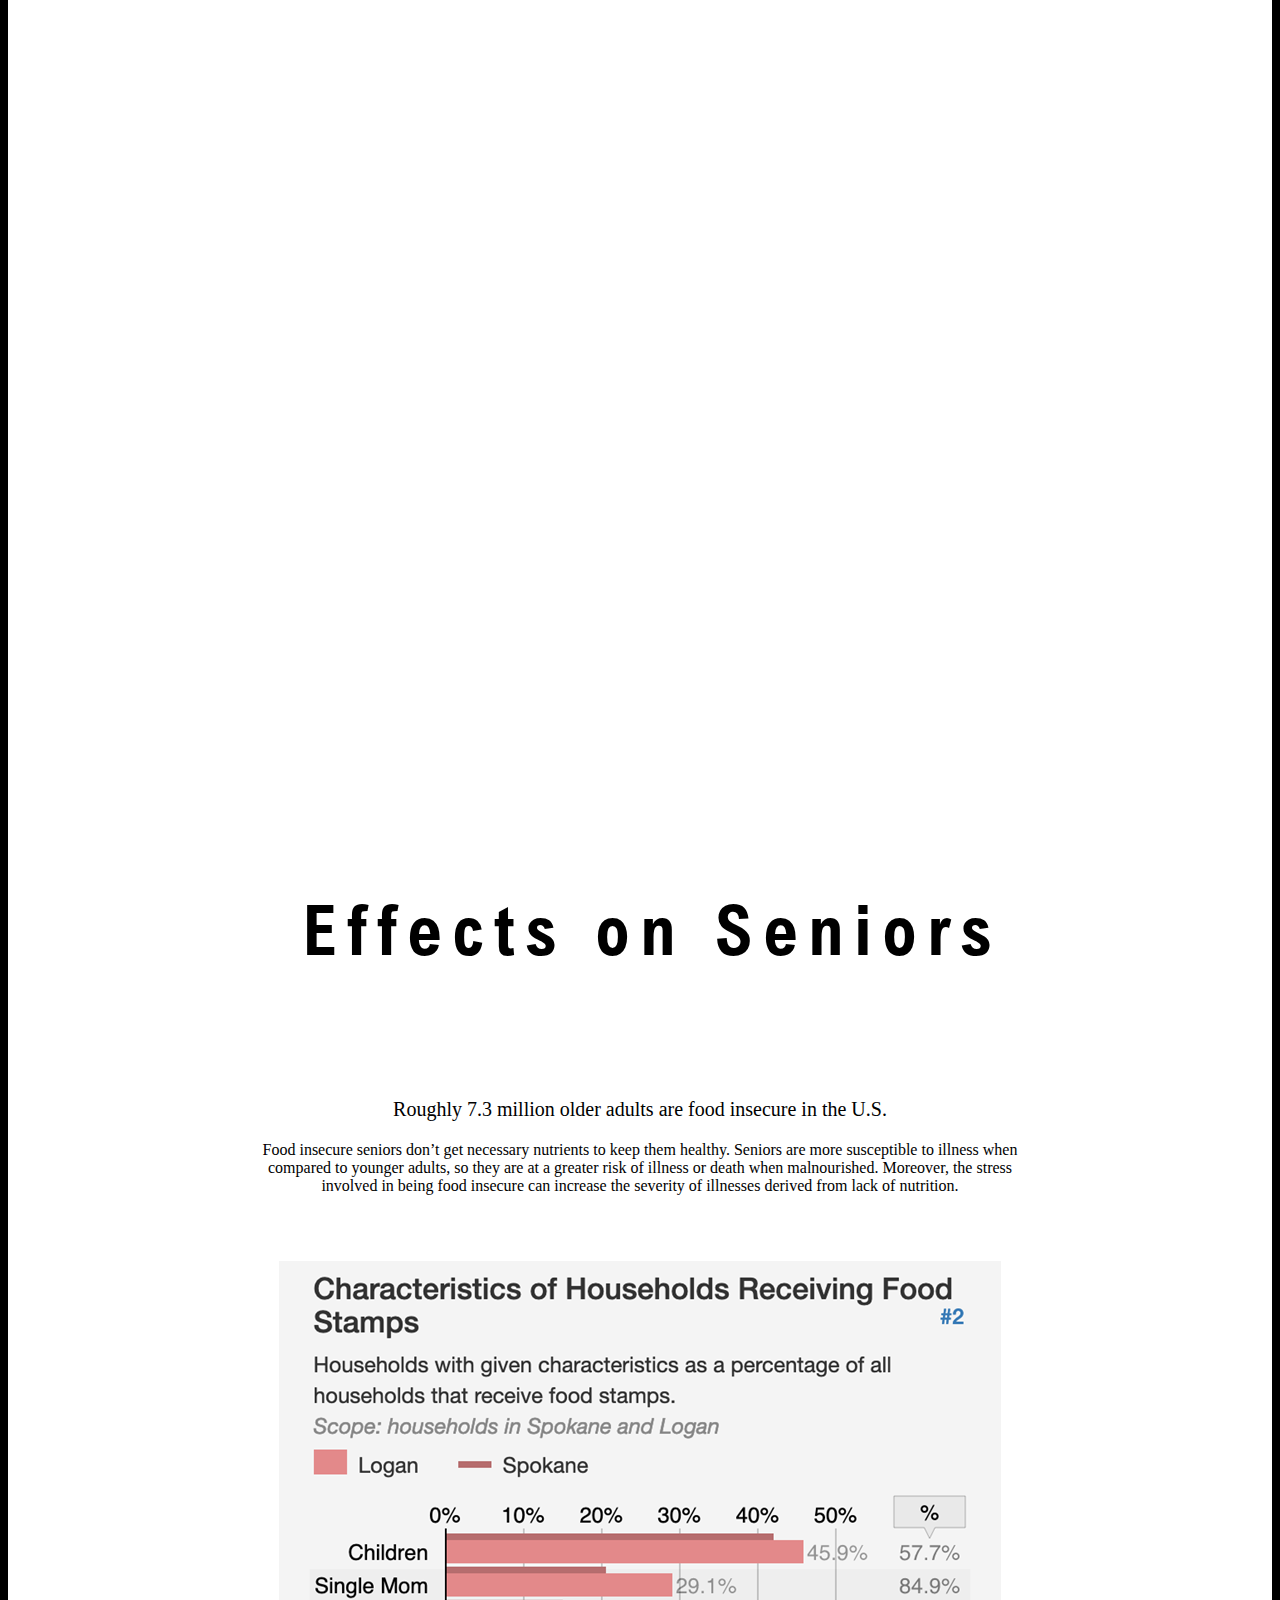
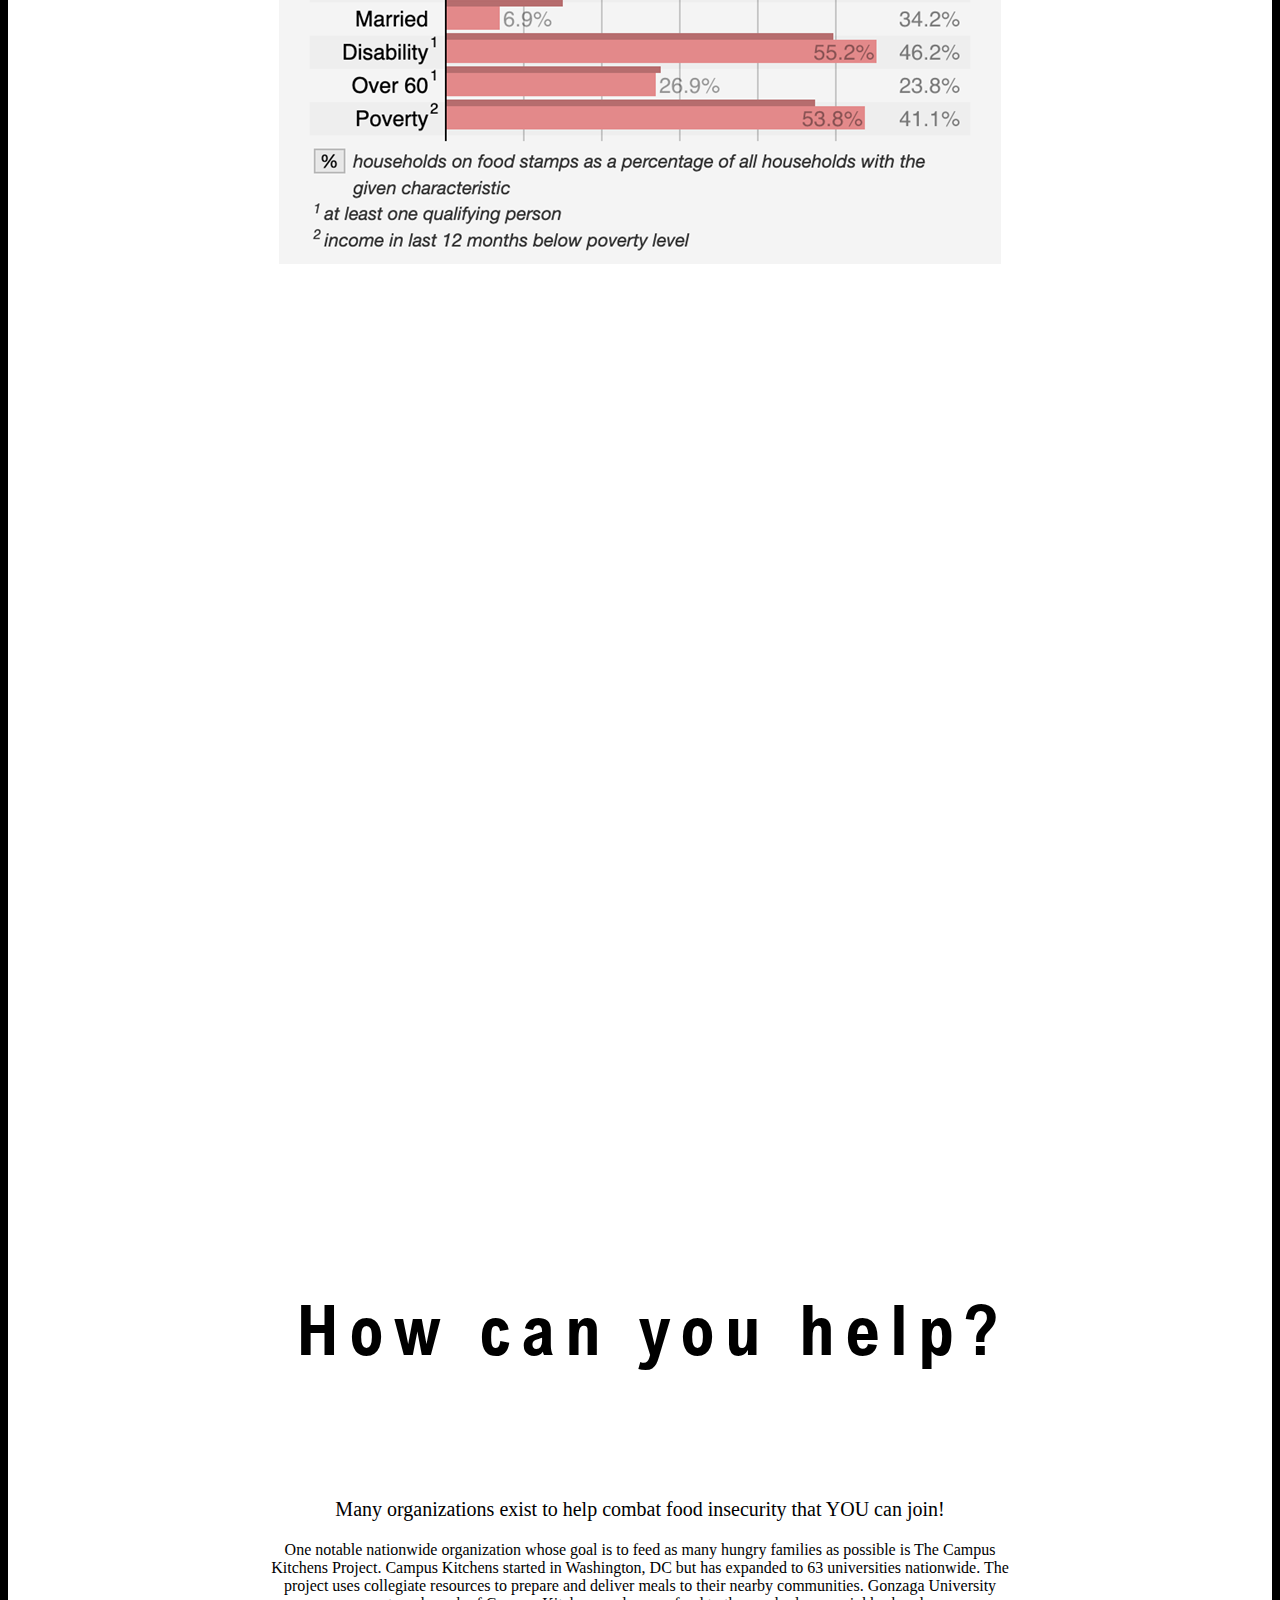
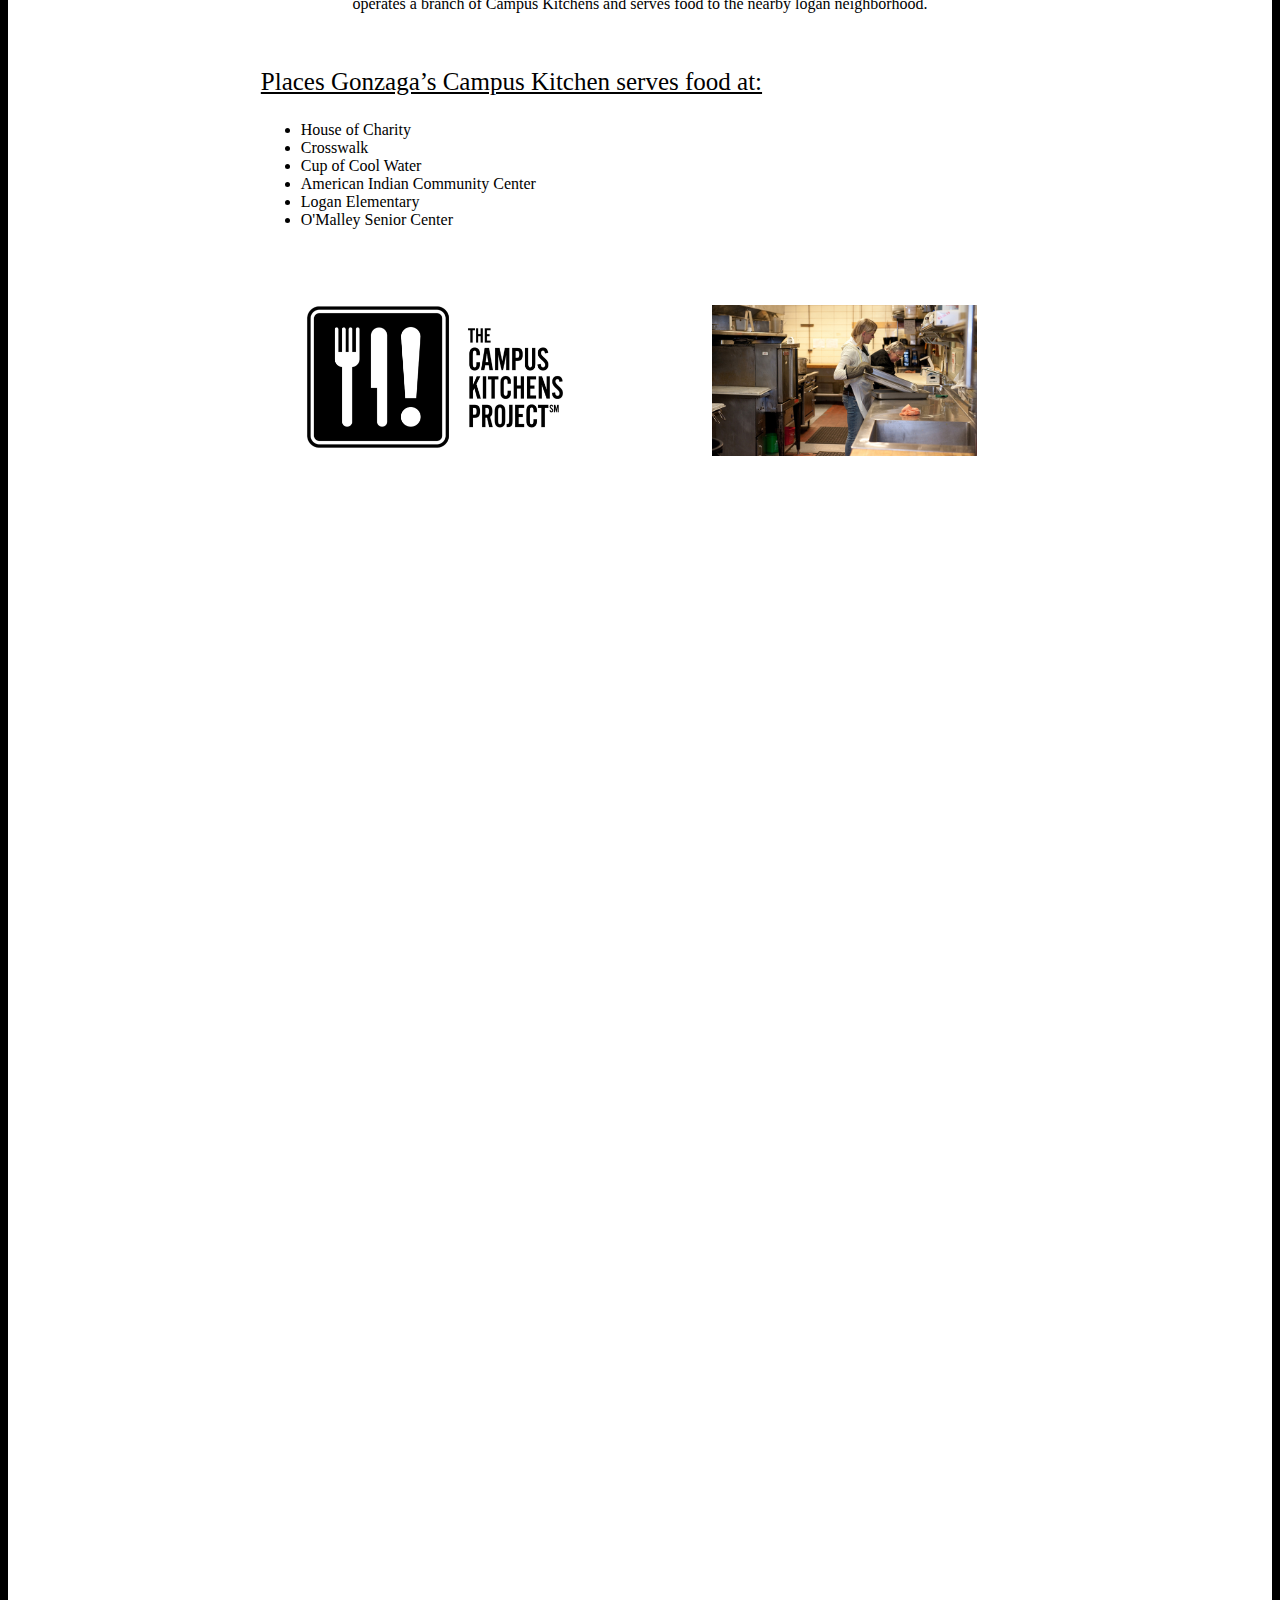
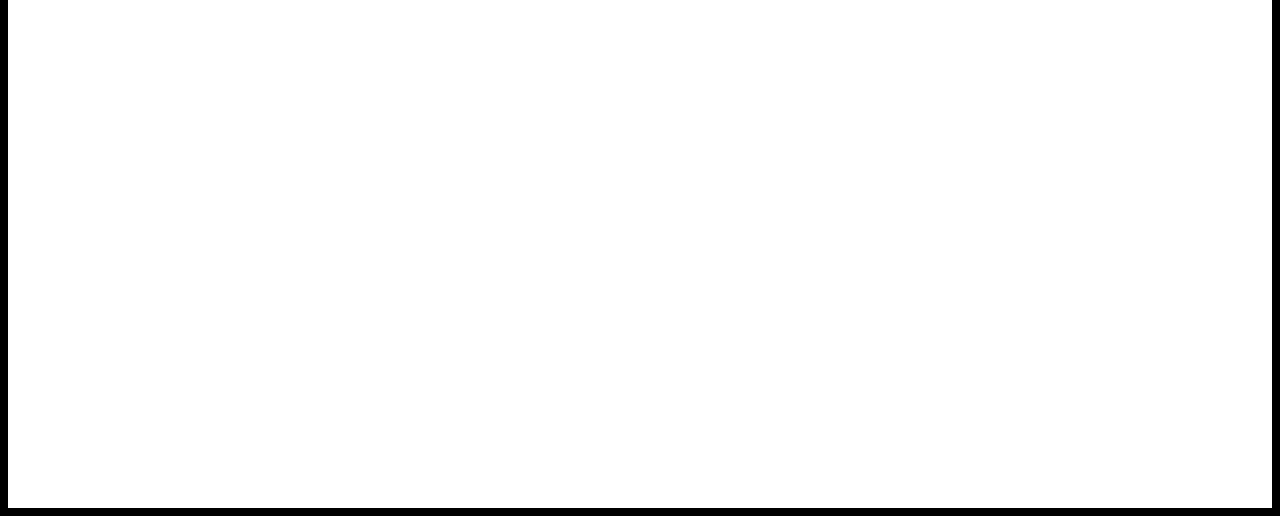
==== commit 9c5f7ce0: "draft" ====
--- a/index.html
+++ b/index.html
@@ -30,18 +30,8 @@
     
     <div class=parallax id="videoImg" style="background-image: url(images/foodInsec.jpg)"> 
         <div id="titleBodyText">
-            <p id="titleParagraph">35.3% of residents in the Logan neighborhood are receiving food stamp benefits</p>
-        </div>
-<!--
-        <div id="videoDiv">
-            <h1 id="videoTitleText">{Something extra can go here}</h1>
-        </div>
--->
-<!--
-        <iframe id="video" width="1000" height="700" src="https://www.youtube.com/embed/eFTLKWw542g" frameborder="0" allow="accelerometer; autoplay; encrypted-media; gyroscope; picture-in-picture" allowfullscreen>
-        </iframe>
--->
-        
+            <p id="titleParagraph">35.3% of residents in the Logan neighborhood are receiving food stamp benefits.</p>
+        </div>        
     </div>
     
     <!--    What is food insecurity?    -->
@@ -111,19 +101,27 @@
     </div>
     
     <!--    Parent Effects    -->
-    <div class=parallax id="parentImg" style="background-image: url(images/aids.jpg)">
+    <div class=parallax id="parentImg" style="background-image: url(images/liningup.jfif)">
         <div id="subTitleDiv">
             <h1 id="subTitleText">Effects on Parents</h1>
         </div>
         <div class=subBodyText id="parentBodyText">
             <p class=secondBody>45.66% of the Logan population age 18-64 live in poverty.</p>
-            <p>{Need more on parental impact}</p>
+            <p>Food insecurity affects every age group in a population differently, but each age group’s experience with this issue affects their relationships with each other. Thus, there is more to the crisis of food insecurity amongst the Logan Neighborhood’s adult population than simply a lack of food—it involves their demographics, it becomes a vicious cycle, and it shapes their relationships with their families and children.</p>
+            
+            <p class="secondHeading">Common effects on parents are:</p>
+            
+            <ul class=descList>
+                <li>Heightened levels of stress, anxiety, and depression.</li>
+                <li>Mental health issues that lead to a negative and impatient parenting style, which effects their children’s behavioral patterns.</li>
+                <li>Impaired work performance leading to reduced earnings.</li>
+            </ul>
             <img id="singleImage" src="images/foodsecuritytable.png">
         </div>
     </div>
     
     <!--    Senior Effects    -->
-    <div class=parallax id="seniorImg" style="background-image: url(images/crack.jpg)">
+    <div class=parallax id="seniorImg" style="background-image: url(images/seniorbackground.jpg)">
         <div  id="subTitleDiv">
             <h1 id="subTitleText">Effects on Seniors</h1>
         </div>
@@ -135,7 +133,7 @@
     </div>
     
     <!--    How can you help?    -->
-    <div class=parallax id="howImg" style="background-image: url(images/bern2.jpg)">
+    <div class=parallax id="howImg" style="background-image: url(images/ccexample.jpg)">
         <div id="subTitleDiv">
             <h1 id="subTitleText">How can you help?</h1>
         </div>
@@ -155,20 +153,12 @@
             </ul>
             <div id="bernGraphRow">
                 <div id="bernGraphCol"> 
-                    <img id="bernLeftImg" src="images/cc.jpg">
+                    <img id="bernLeftImg" src="images/cclogo.jpg">
                 </div>
                 <div id="debtsGraphCol">
-                    <img id="bernRightImg" src="images/bernpaper.jpeg">
+                    <img id="bernRightImg" src="images/ccgu.jpg">
                 </div>
             </div>
-        </div>
-    </div>
-    
-    <div class="parallax">
-        <div class="bottomBar">
-            <ul class="bottomBarMenu" id="bottomMenu">
-                <li><a class="aboutButton" href="about.html">About</a></li>
-            </ul>
         </div>
     </div>
     <div class="menuspace"/>
@@ -176,11 +166,6 @@
         window.addEventListener('load', checkBrowser());
         window.onscroll = function() {menubarscroll()};
         function checkBrowser(){
-            if(navigator.userAgent.indexOf("Chrome") === -1){
-                alert("Please use Google Chrome for the best experience");
-            } else if(navigator.userAgent.indexOf("Edge") > -1 || navigator.userAgent.indexOf("Edg") > -1) {
-                alert("Please use Google Chrome for the best experience");
-            }
             for (opacity = 0; opacity < 1.1; opacity = opacity + 0.1) {           
                 setTimeout(function(){document.getElementById('title').style.opacity = opacity;},100)                       
             } 
--- a/stylesheet.css
+++ b/stylesheet.css
@@ -200,9 +200,10 @@
 }
 
 #parentImg{
-    min-height:1500px;
+    min-height:1900px;
     background-size: cover;
     z-index: 100;
+    background-position: top;
 }
 
 #seniorImg{
@@ -215,7 +216,7 @@
     min-height:2500px;
     background-size: cover;
     z-index: 100;
-    background-position: top;
+    background-position: center;
 }
 
 #bernSubBodyText{
@@ -394,3 +395,7 @@
 #seniorBodyText {
     padding-bottom: 150px;
 }
+
+#youText {
+    padding-bottom: 100px;
+}
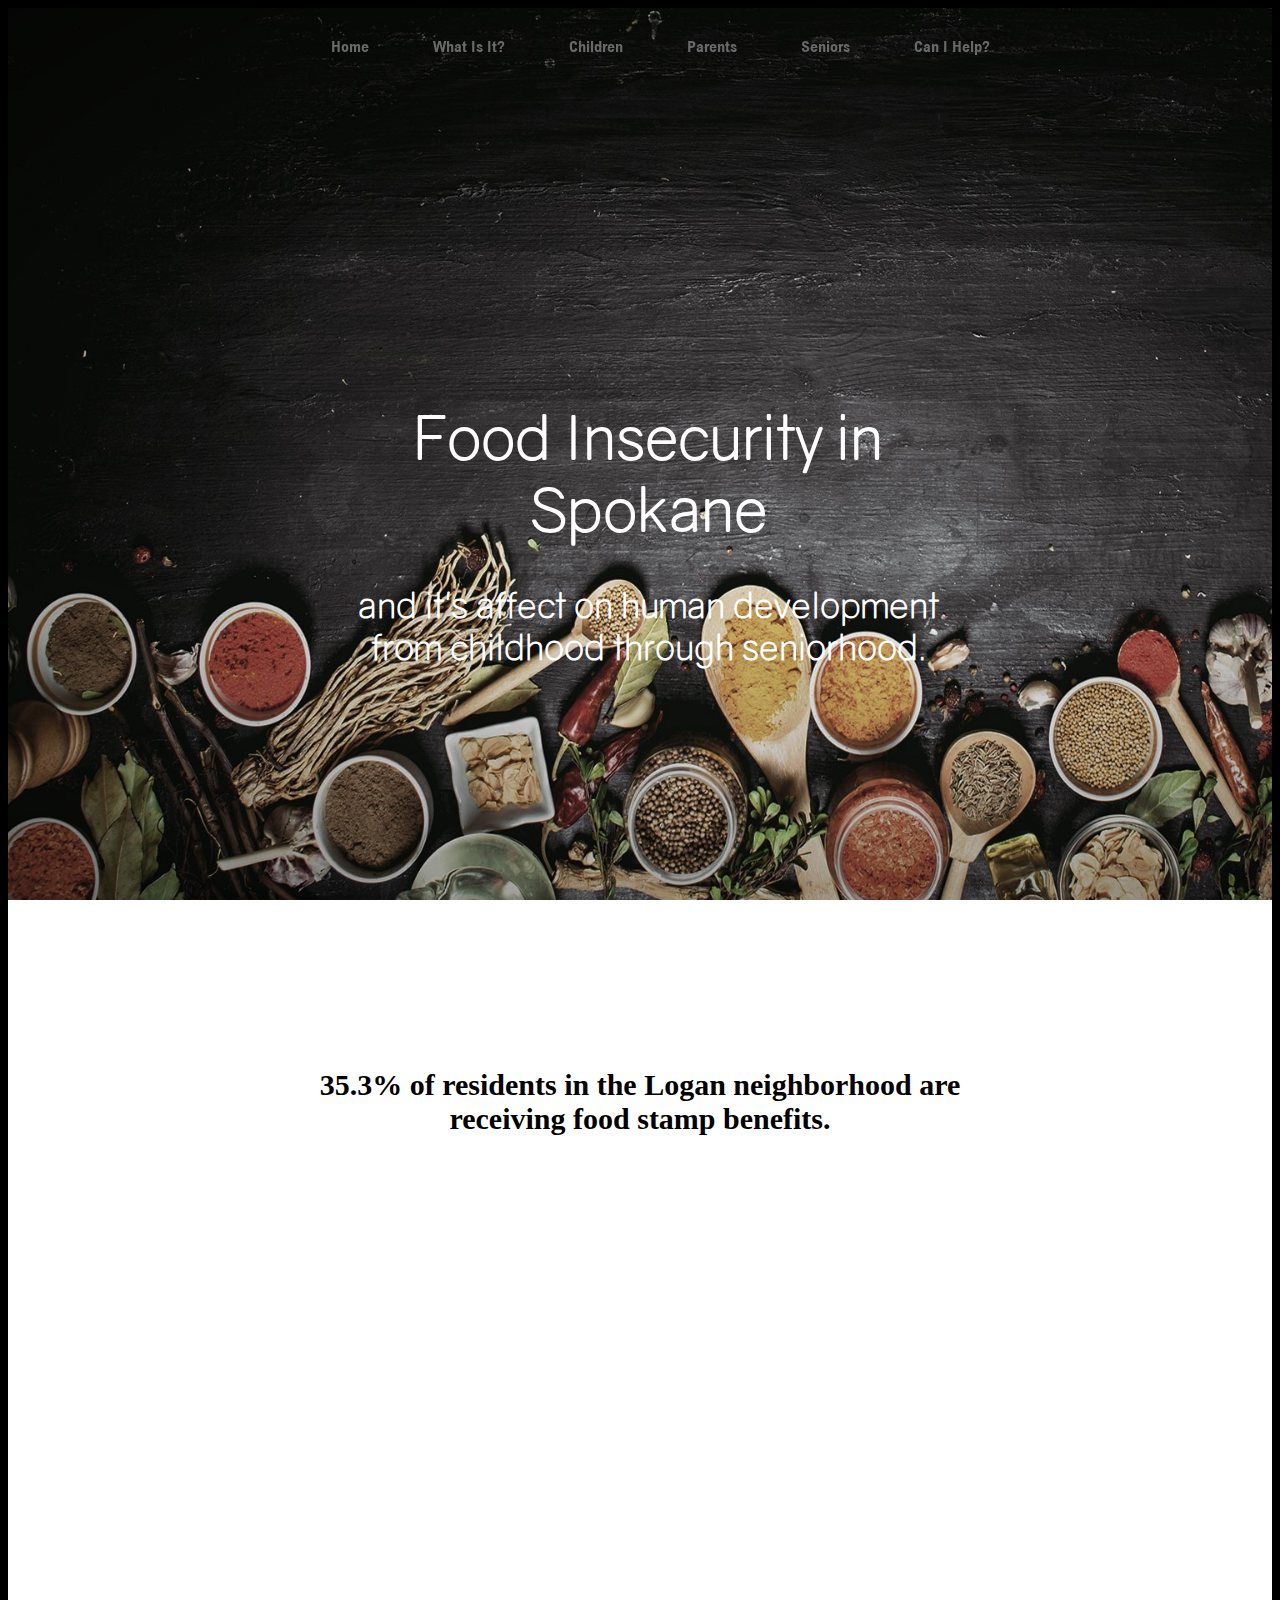
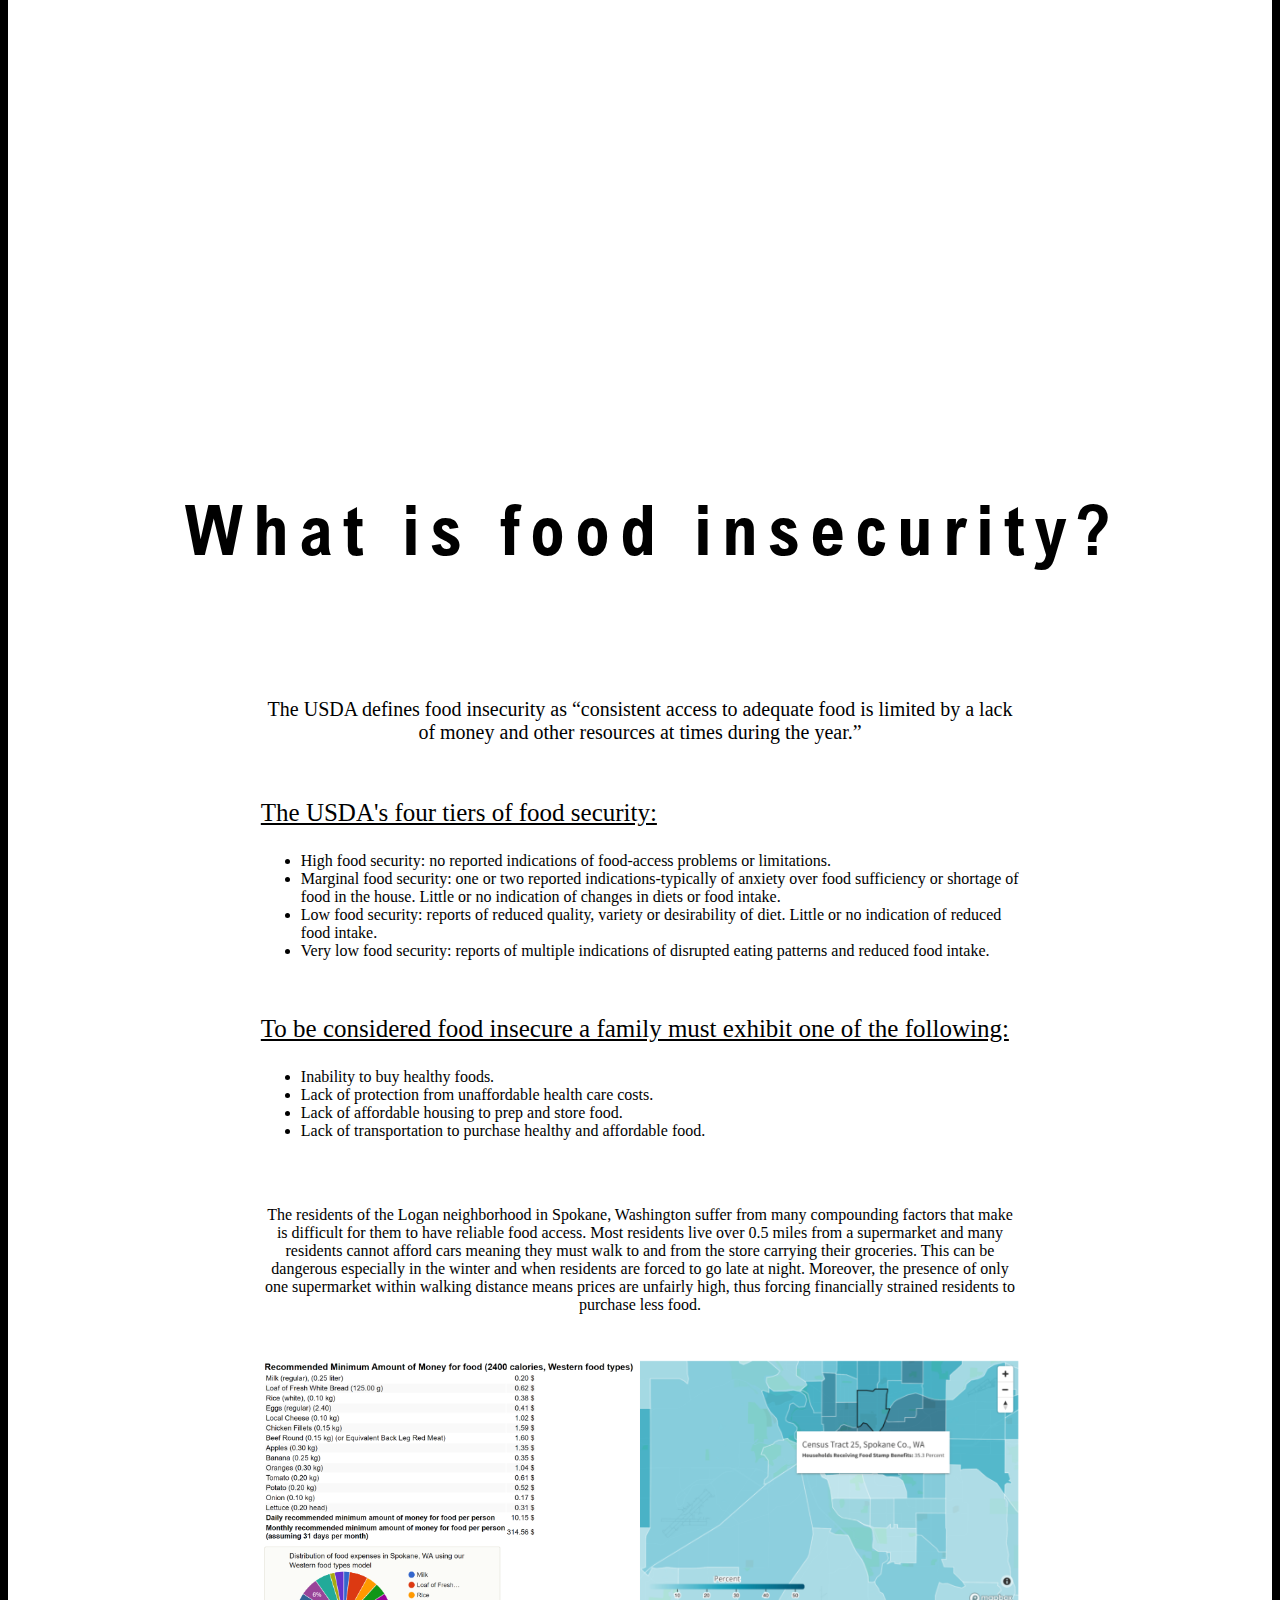
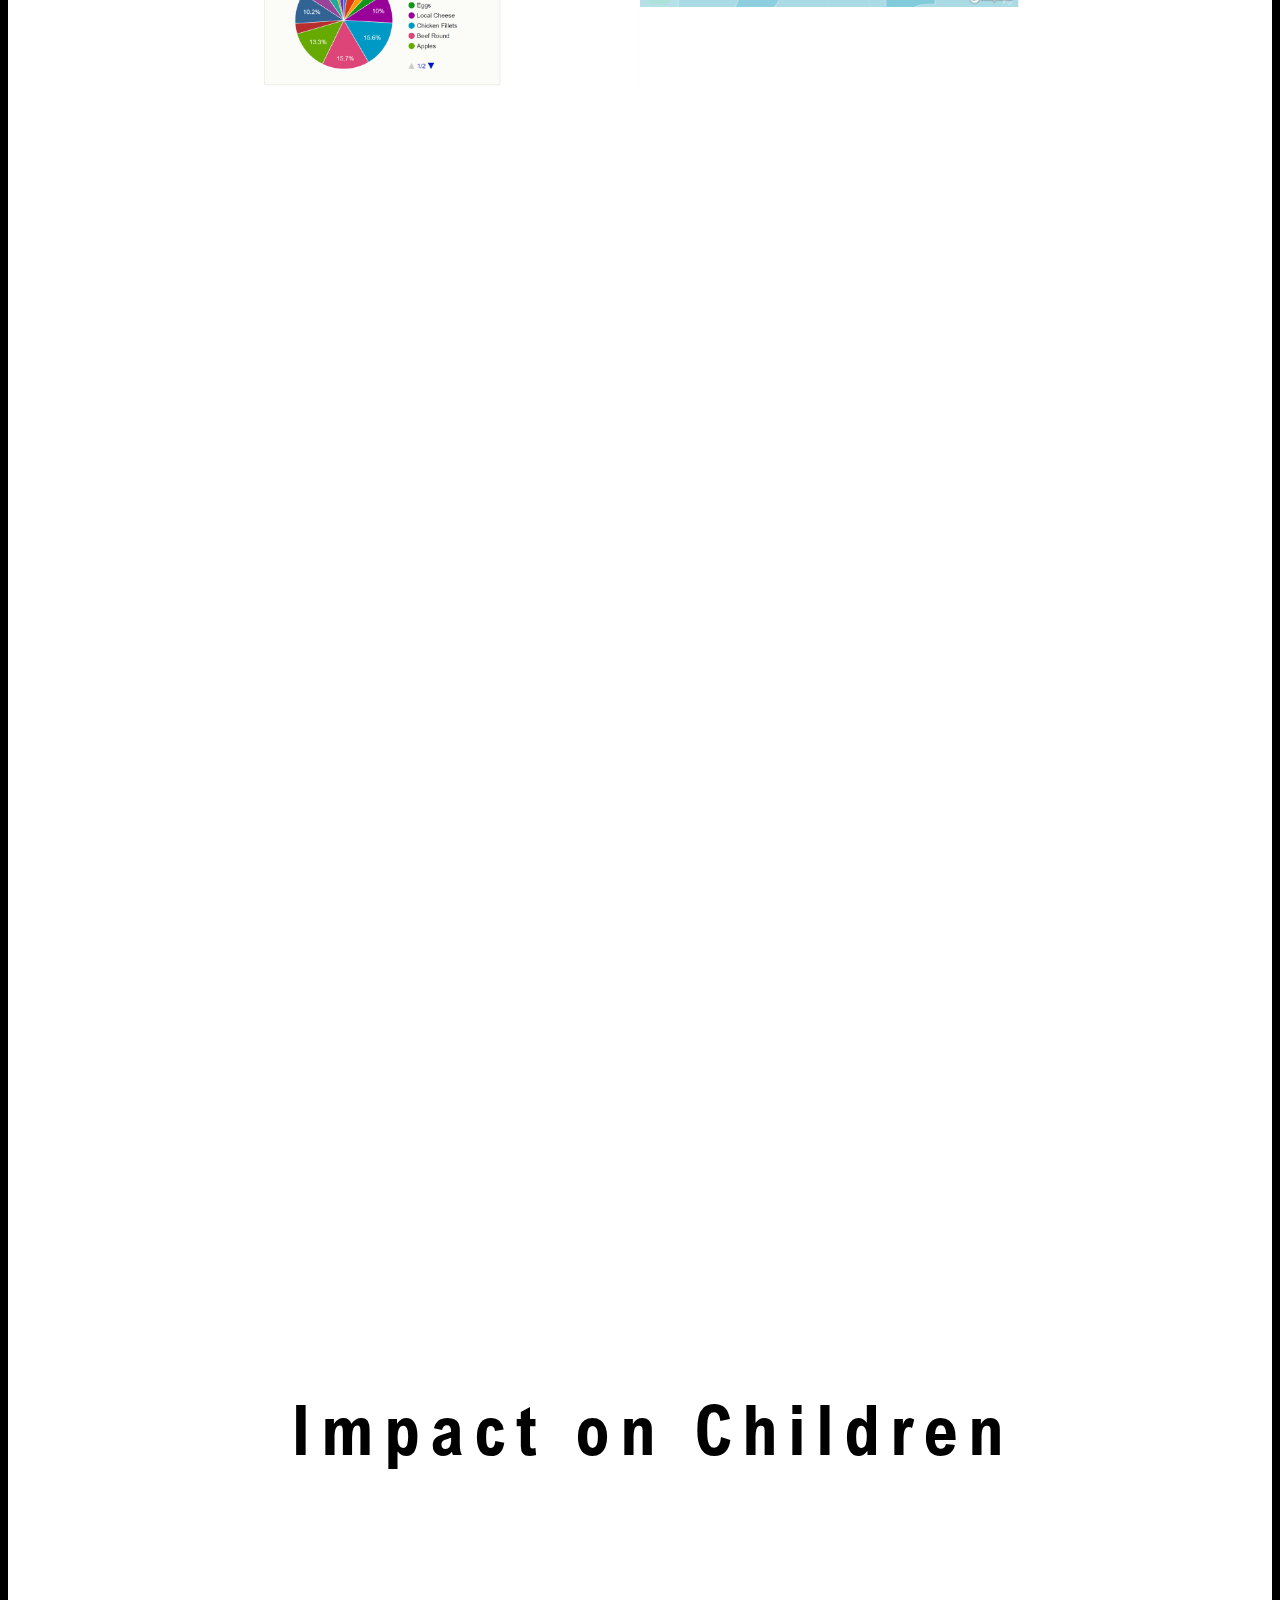
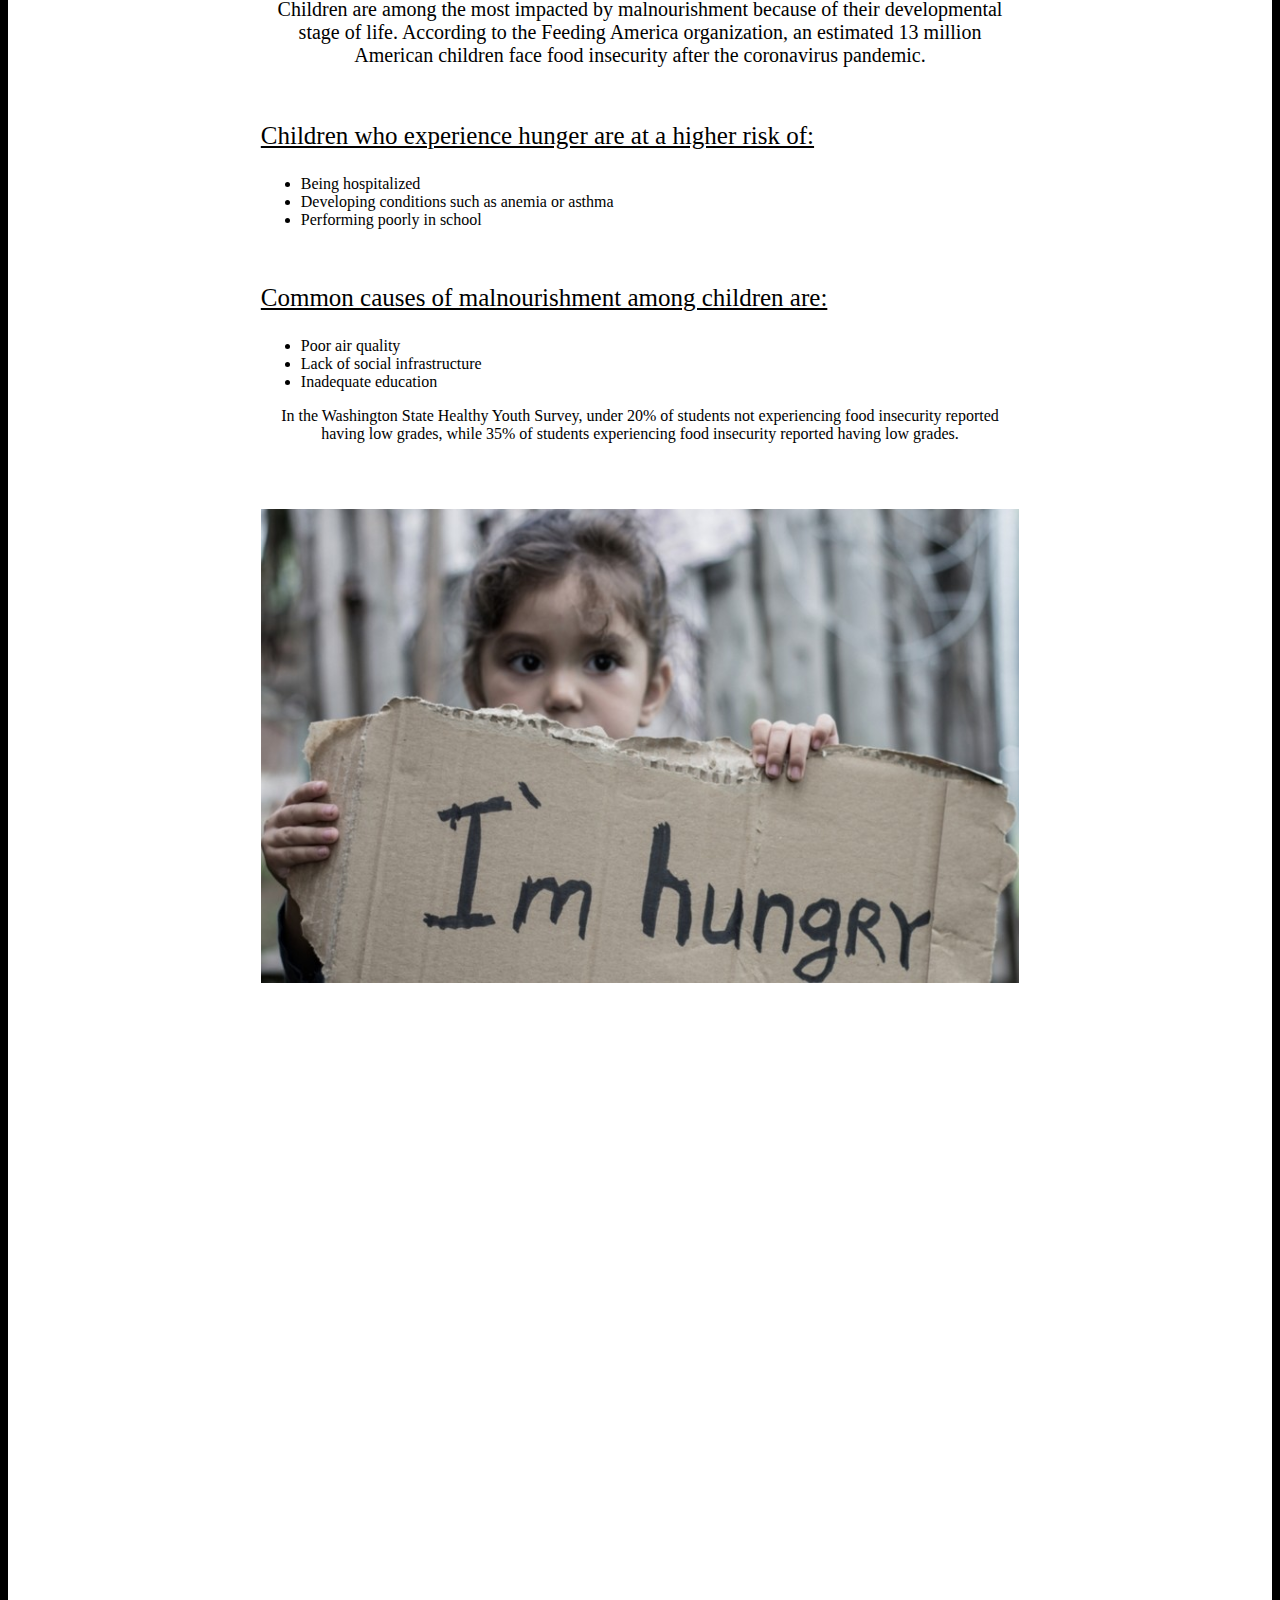
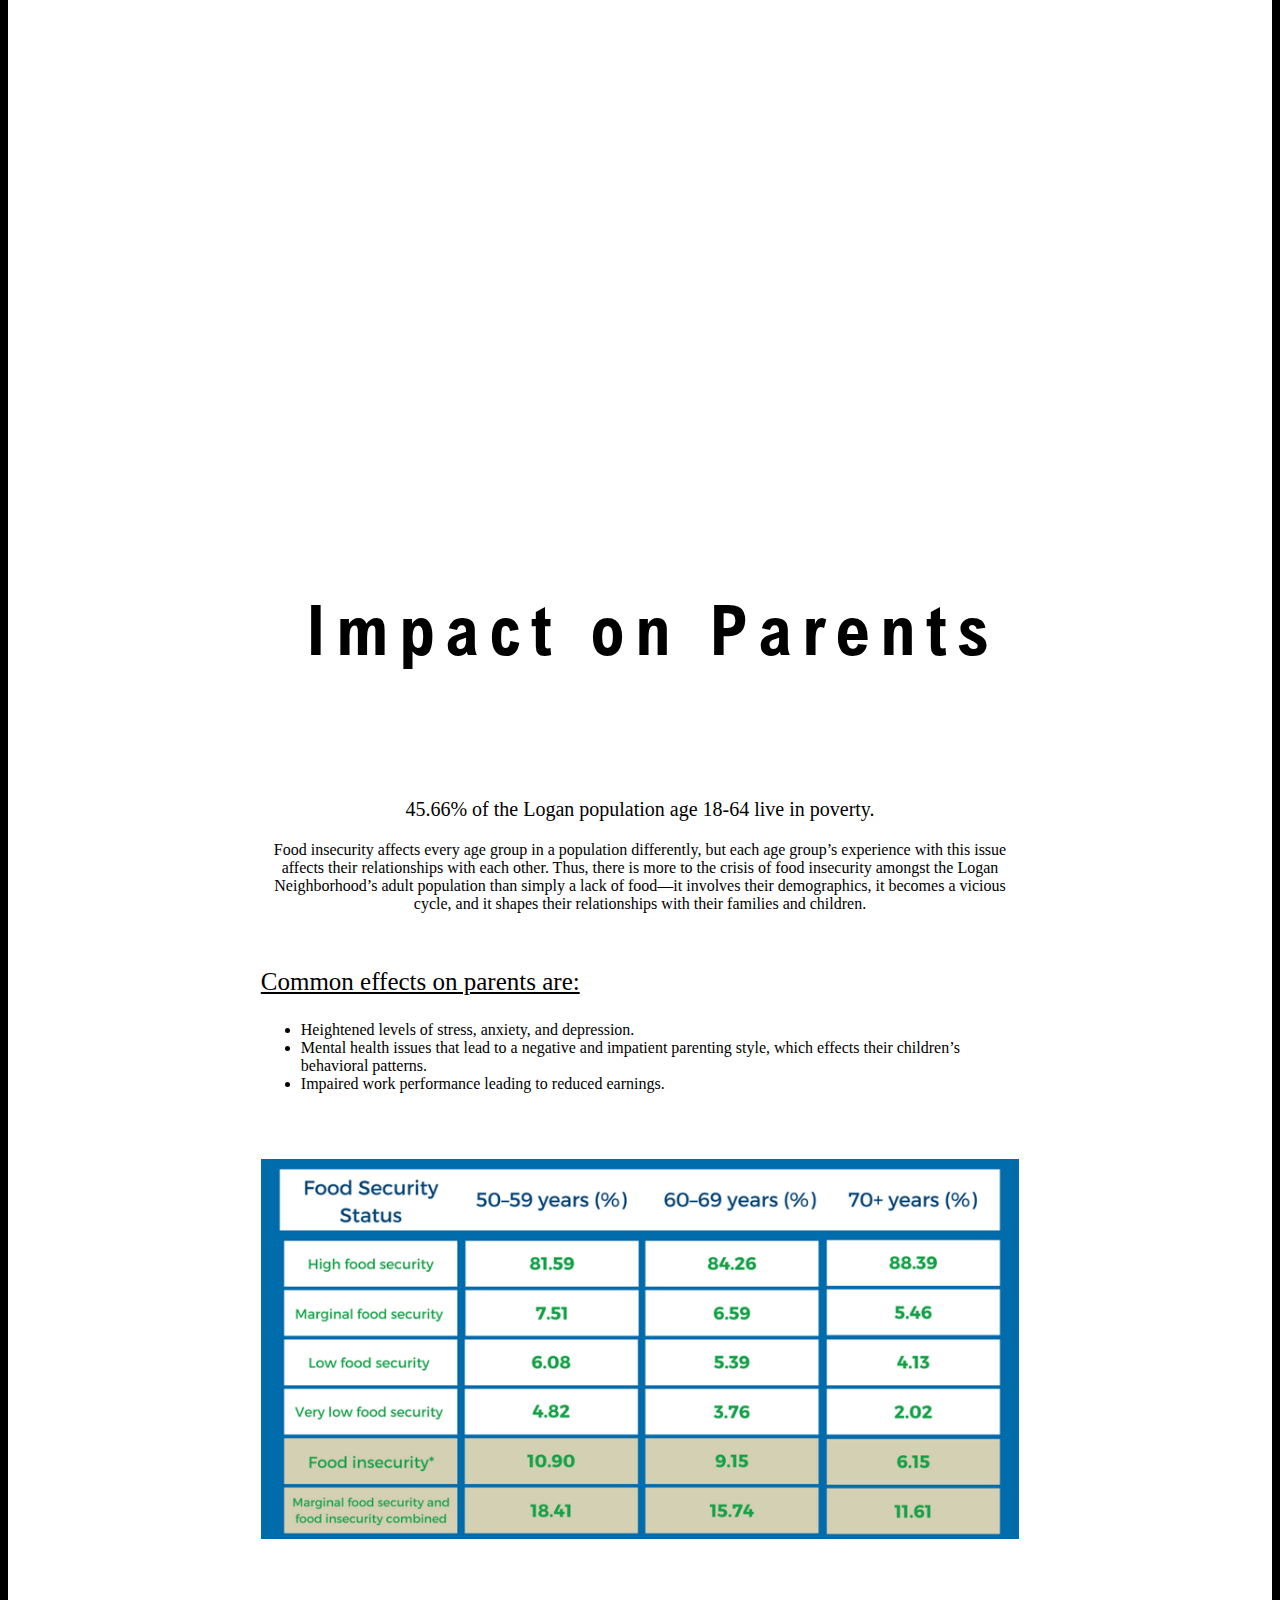
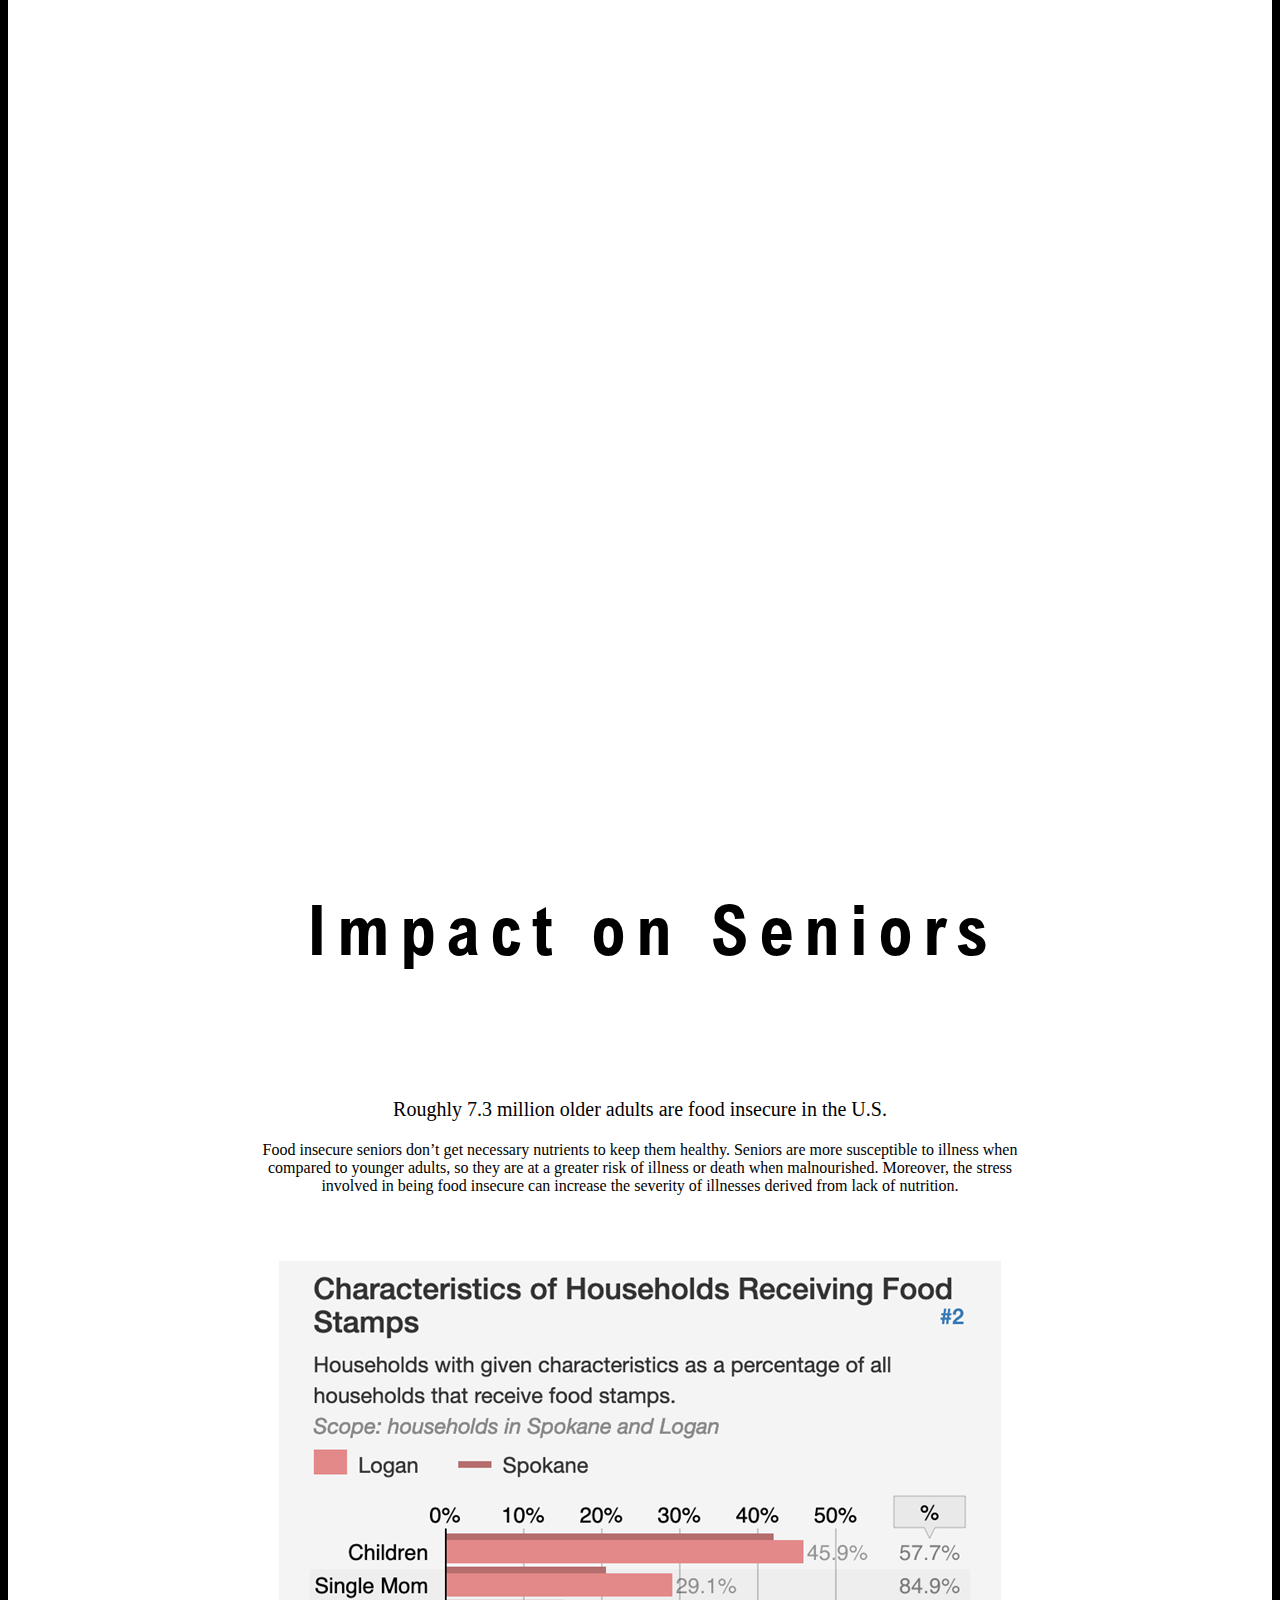
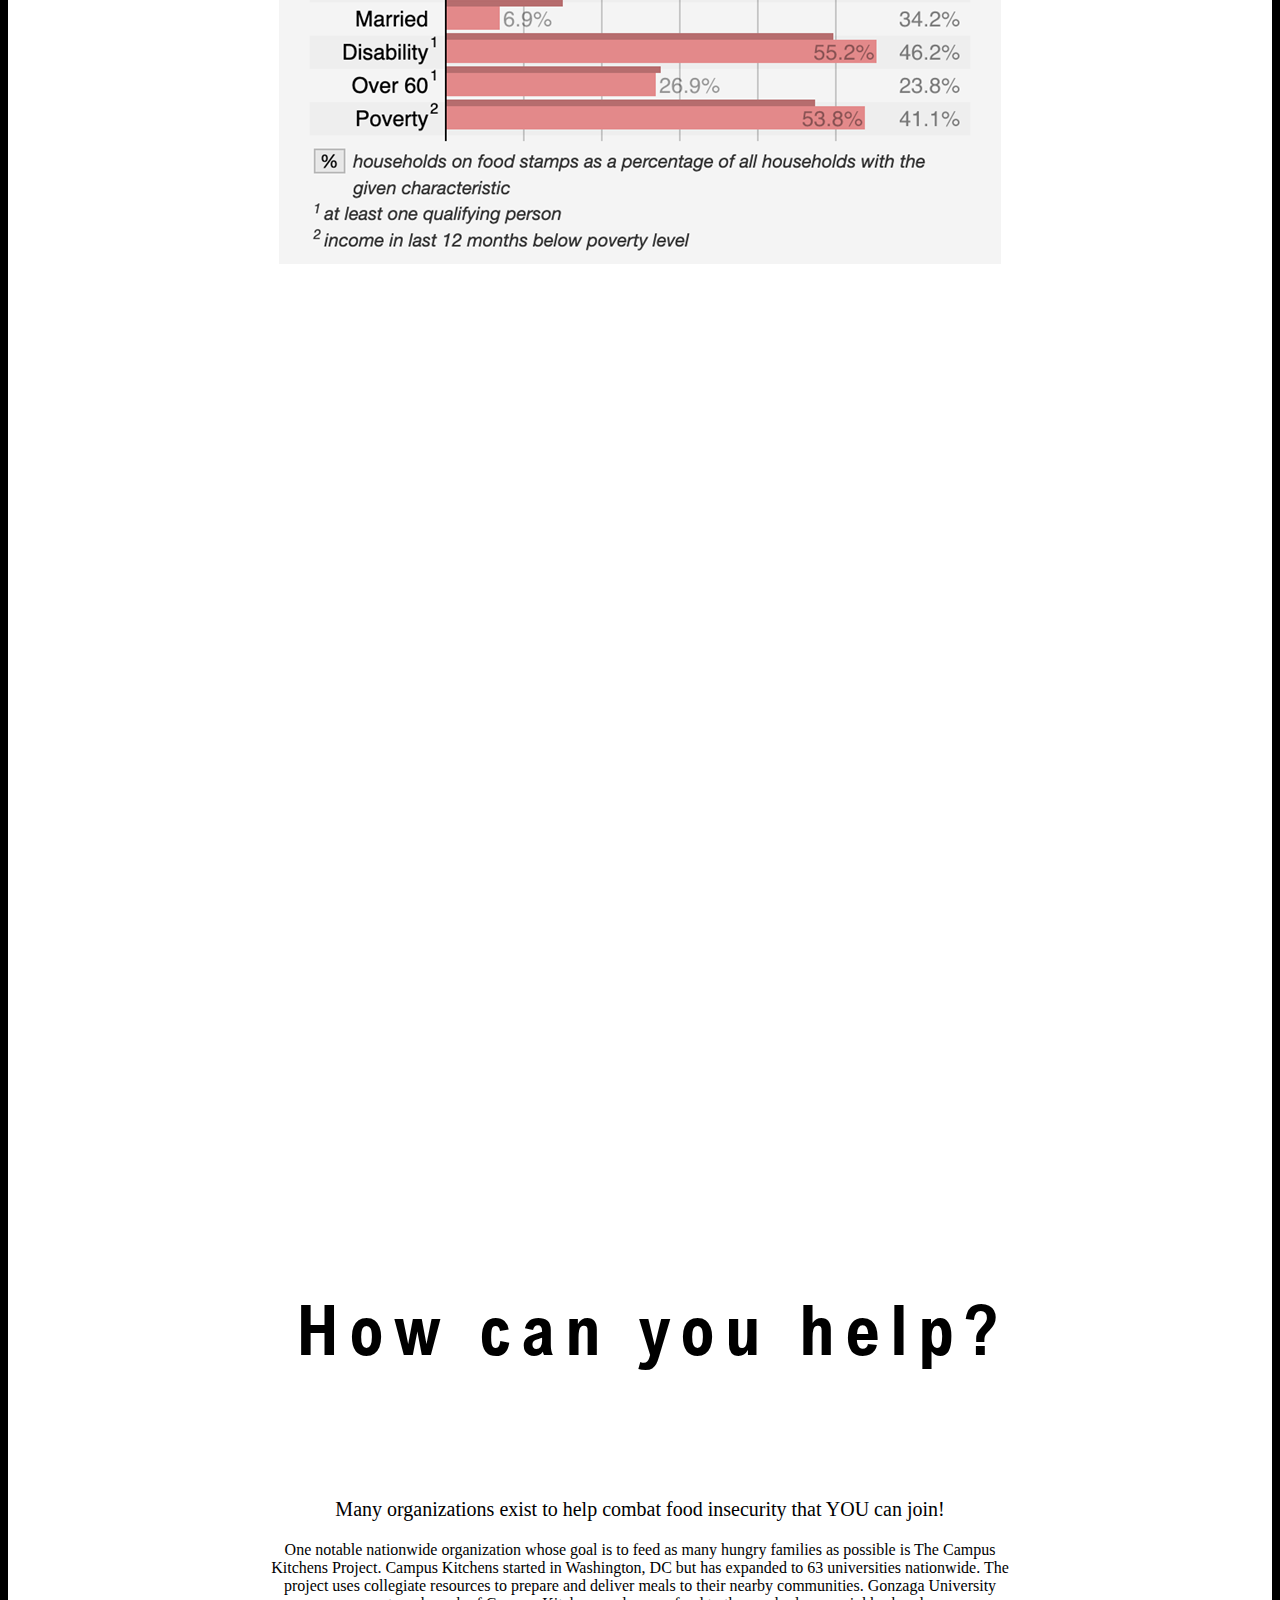
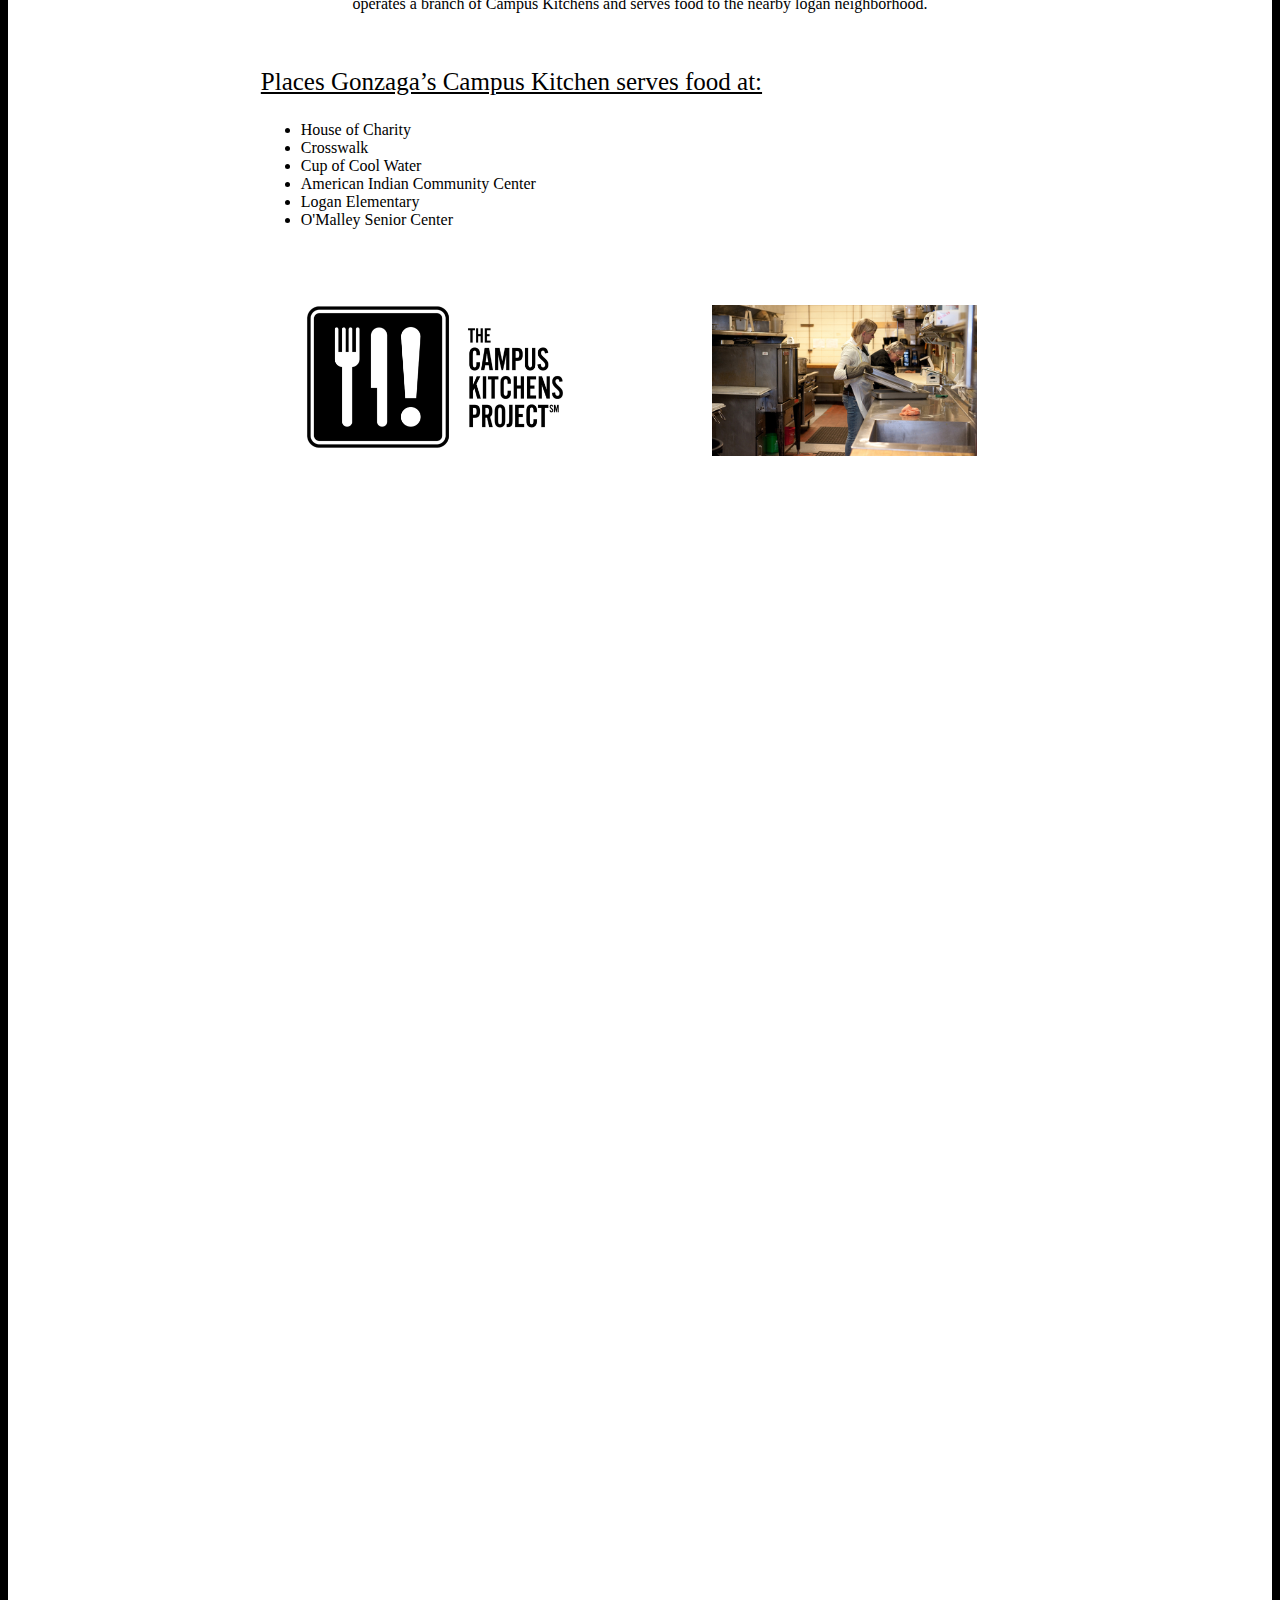
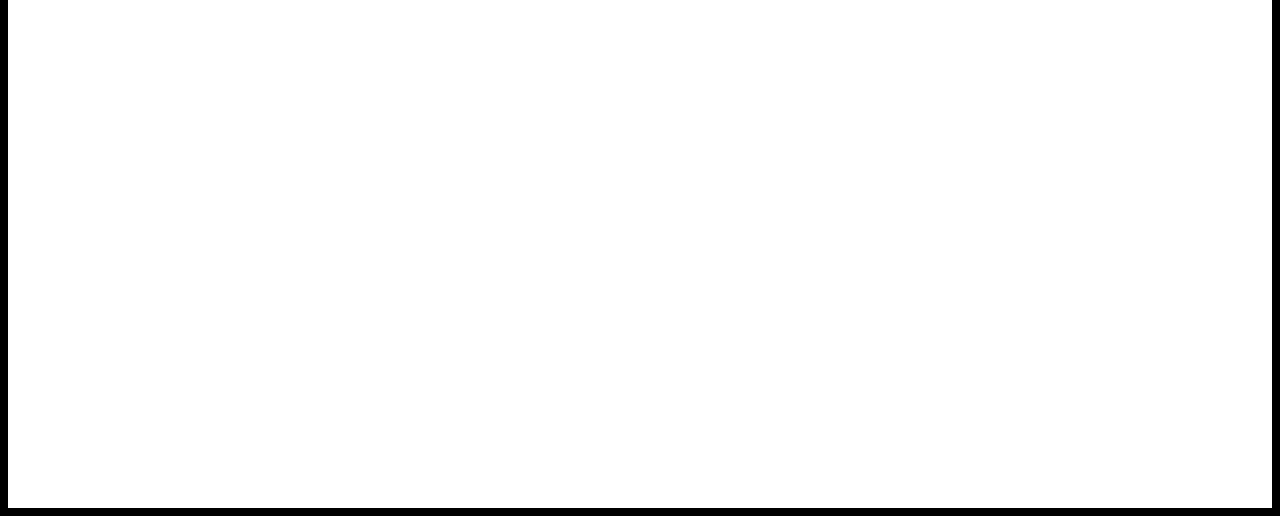
==== commit 9d1718e1: "impact" ====
--- a/index.html
+++ b/index.html
@@ -23,7 +23,7 @@
     <div class="parallax" id="homeImg" style="background-image: url(images/foodHomeDark.jpg)">
         <div id="title" class="nameDiv">
             <h1>Food Insecurity in Spokane</h1>
-            <h3>and it's effects on human development from childhood through seniorhood.</h3>
+            <h3>and it's affect on human development from childhood through seniorhood.</h3>
         </div>
     </div>
 
@@ -35,7 +35,7 @@
     </div>
     
     <!--    What is food insecurity?    -->
-    <div class=parallax id="whatImg" style="background-image: url(images/loganmap.PNG)">
+    <div class=parallax id="whatImg" style="background-image: url(images/loganmap.png)">
         <div id="subTitleDiv">
             <h1 id="subTitleText">What is food insecurity?</h1>
         </div>
@@ -74,7 +74,7 @@
     <!--    Children Effects    -->
     <div class=parallax id="childImg" style="background-image: url(images/child.jpg)">
         <div id="subTitleDiv">
-            <h1 id="subTitleText">Effects on Children</h1>
+            <h1 id="subTitleText">Impact on Children</h1>
         </div>
         <div class=subBodyText id="childrenBodyText">
             <p class=secondBody>Children are among the most impacted by malnourishment because of their developmental stage of life. According to the Feeding America organization, an estimated 13 million American children face food insecurity after the coronavirus pandemic.</p>
@@ -103,7 +103,7 @@
     <!--    Parent Effects    -->
     <div class=parallax id="parentImg" style="background-image: url(images/liningup.jfif)">
         <div id="subTitleDiv">
-            <h1 id="subTitleText">Effects on Parents</h1>
+            <h1 id="subTitleText">Impact on Parents</h1>
         </div>
         <div class=subBodyText id="parentBodyText">
             <p class=secondBody>45.66% of the Logan population age 18-64 live in poverty.</p>
@@ -123,7 +123,7 @@
     <!--    Senior Effects    -->
     <div class=parallax id="seniorImg" style="background-image: url(images/seniorbackground.jpg)">
         <div  id="subTitleDiv">
-            <h1 id="subTitleText">Effects on Seniors</h1>
+            <h1 id="subTitleText">Impact on Seniors</h1>
         </div>
         <div class=subBodyText id="seniorBodyText">
             <p class=secondBody>Roughly 7.3 million older adults are food insecure in the U.S.</p>
